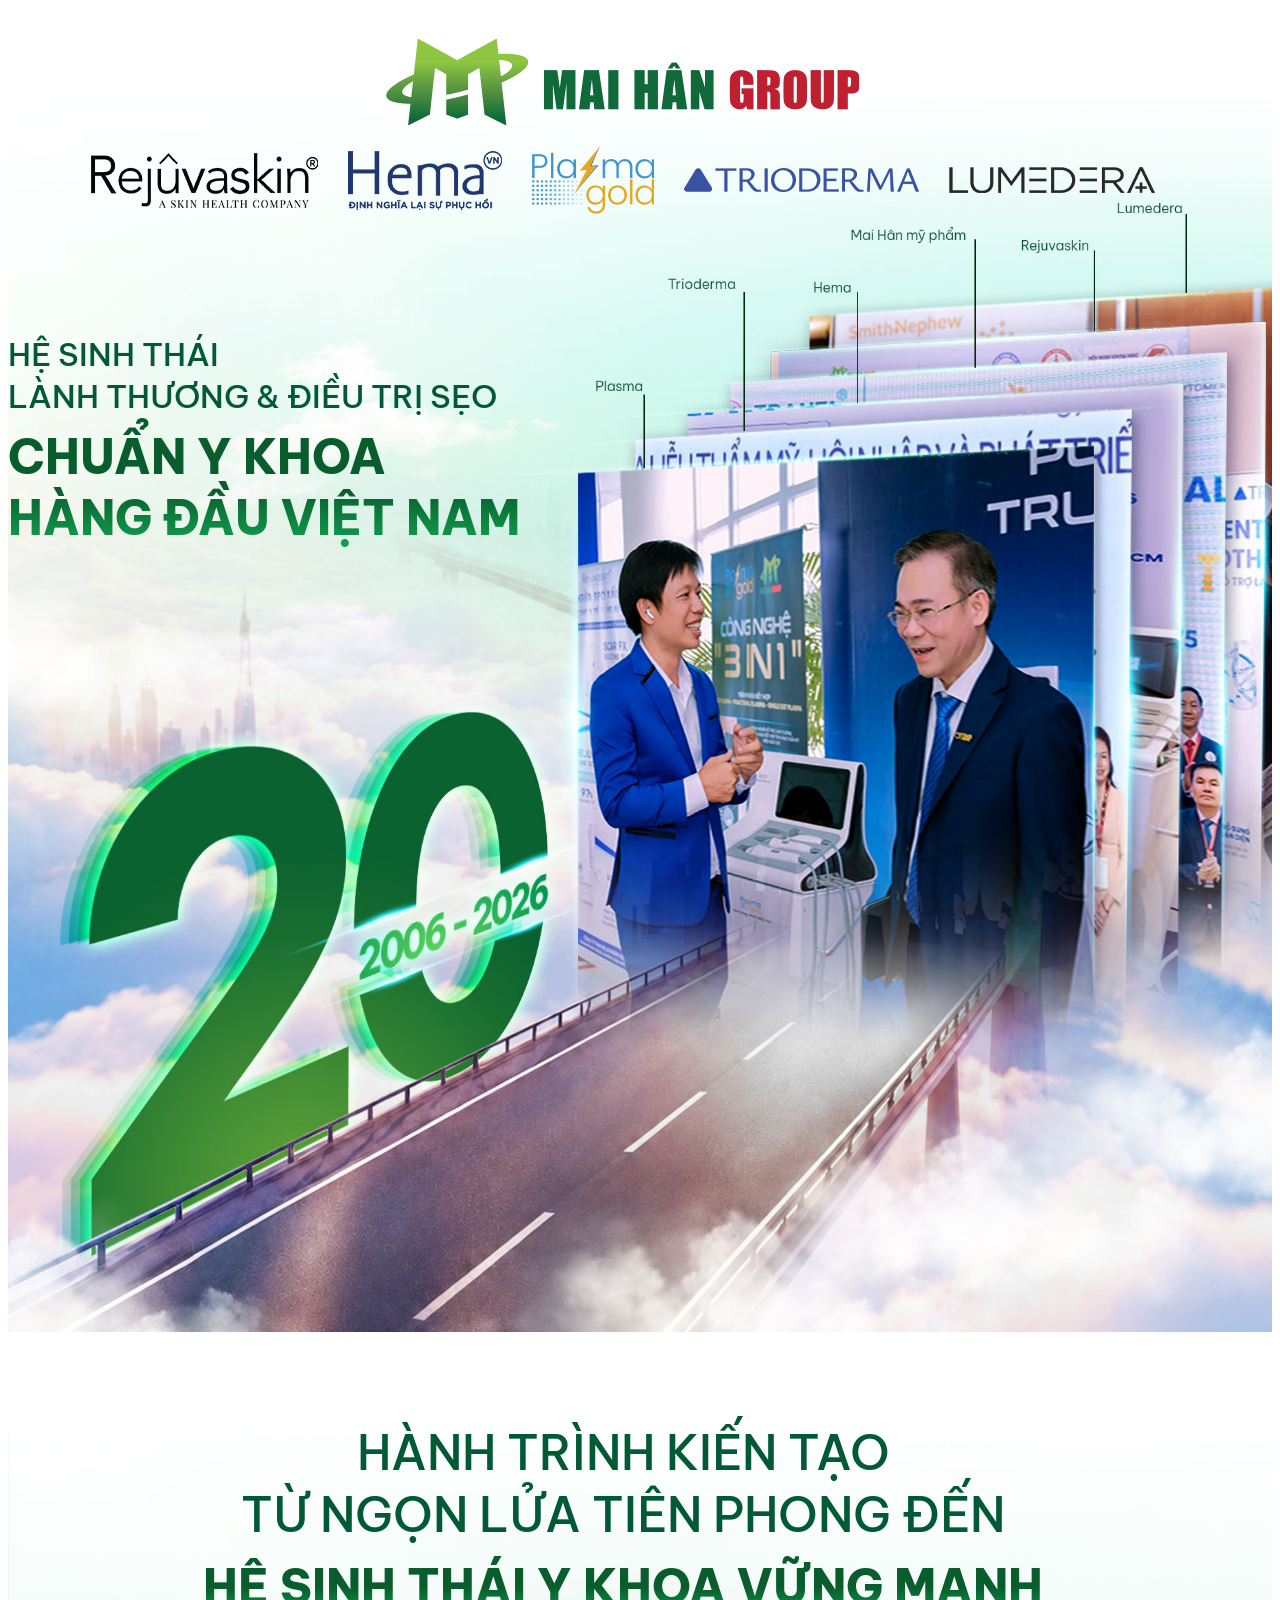
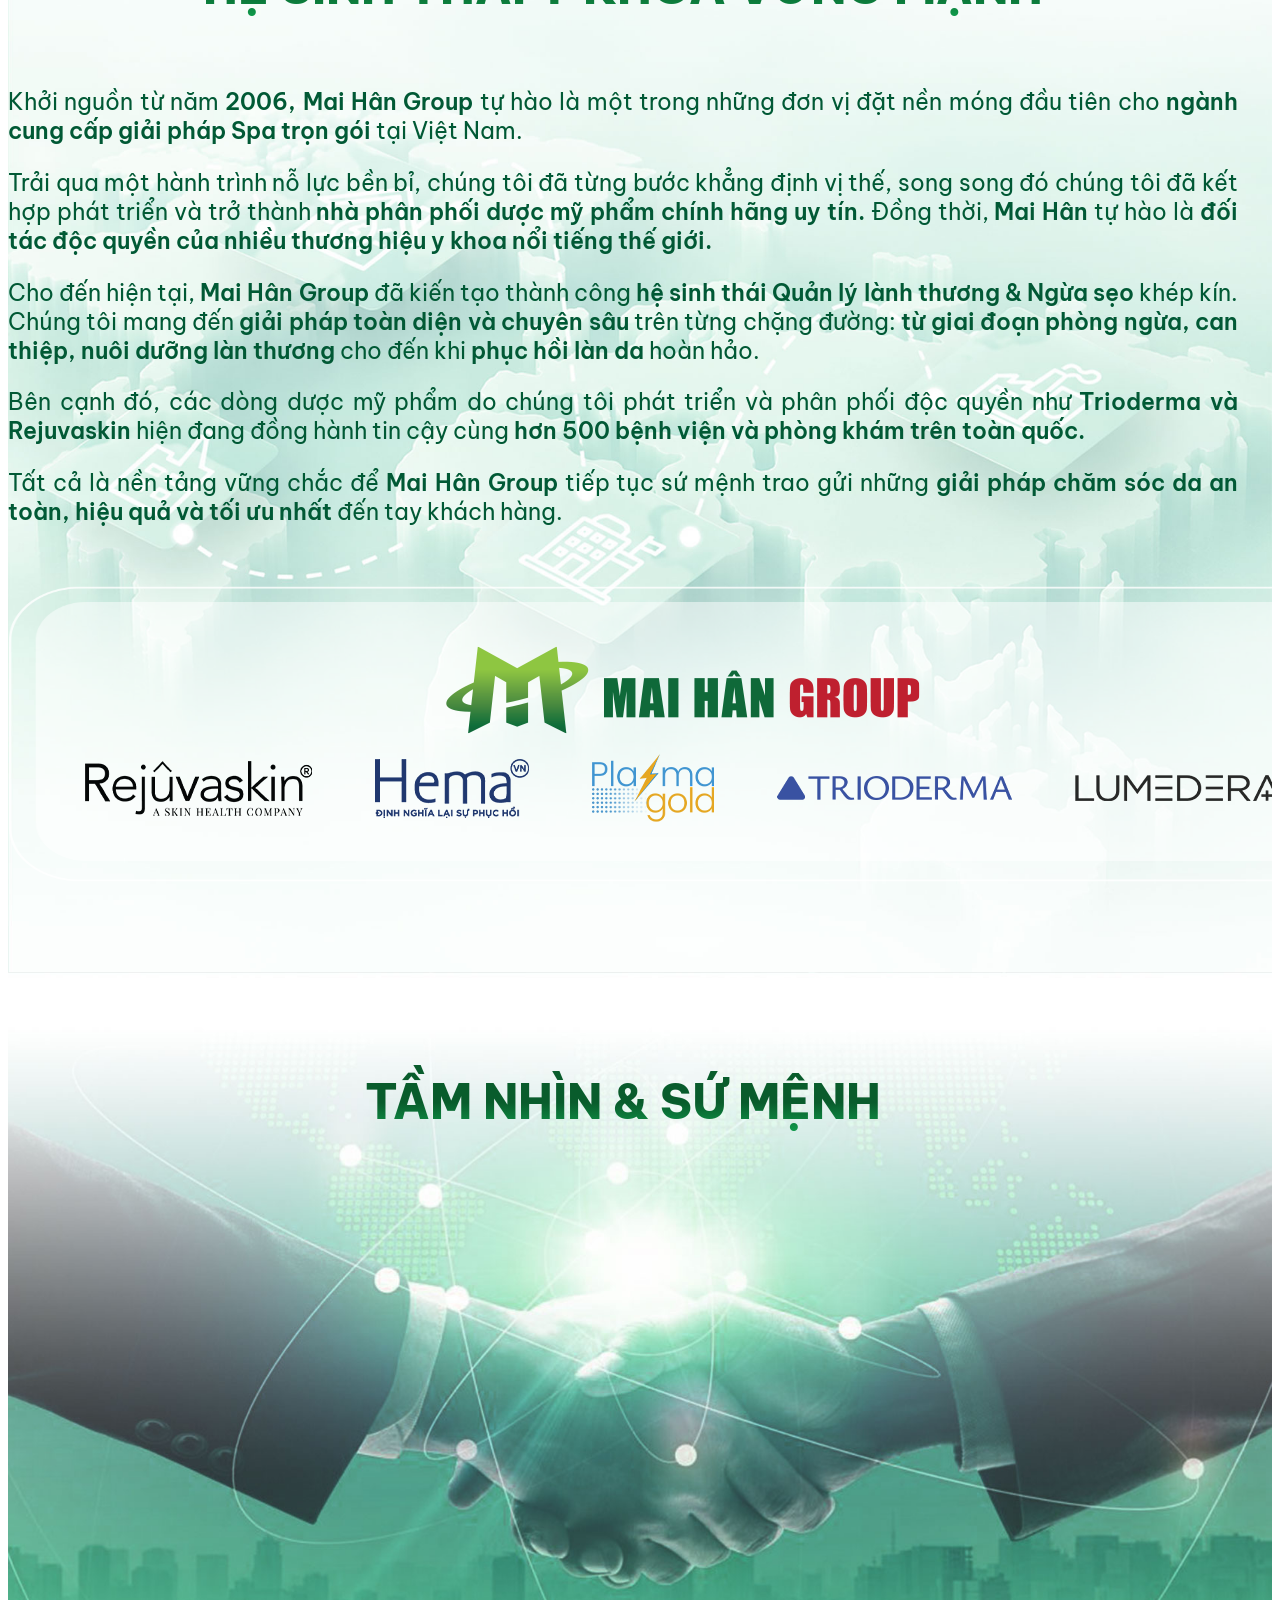
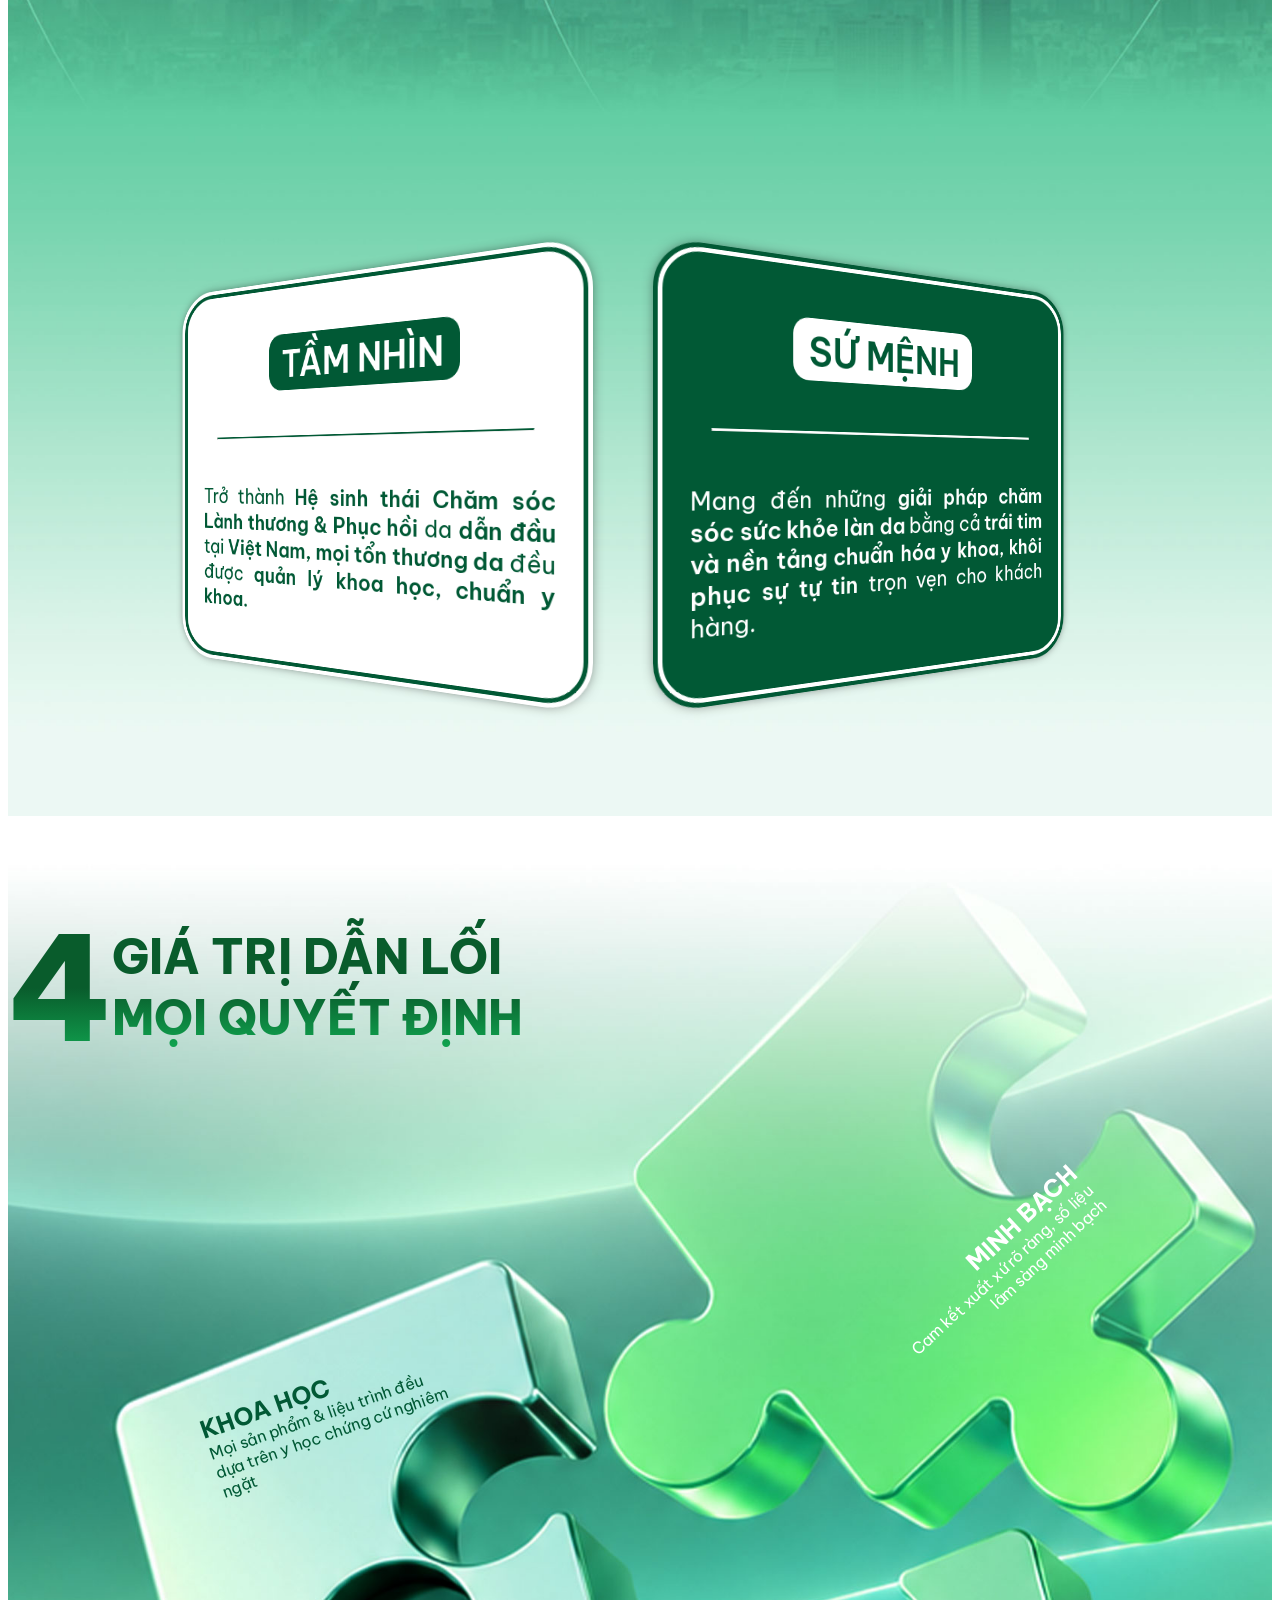
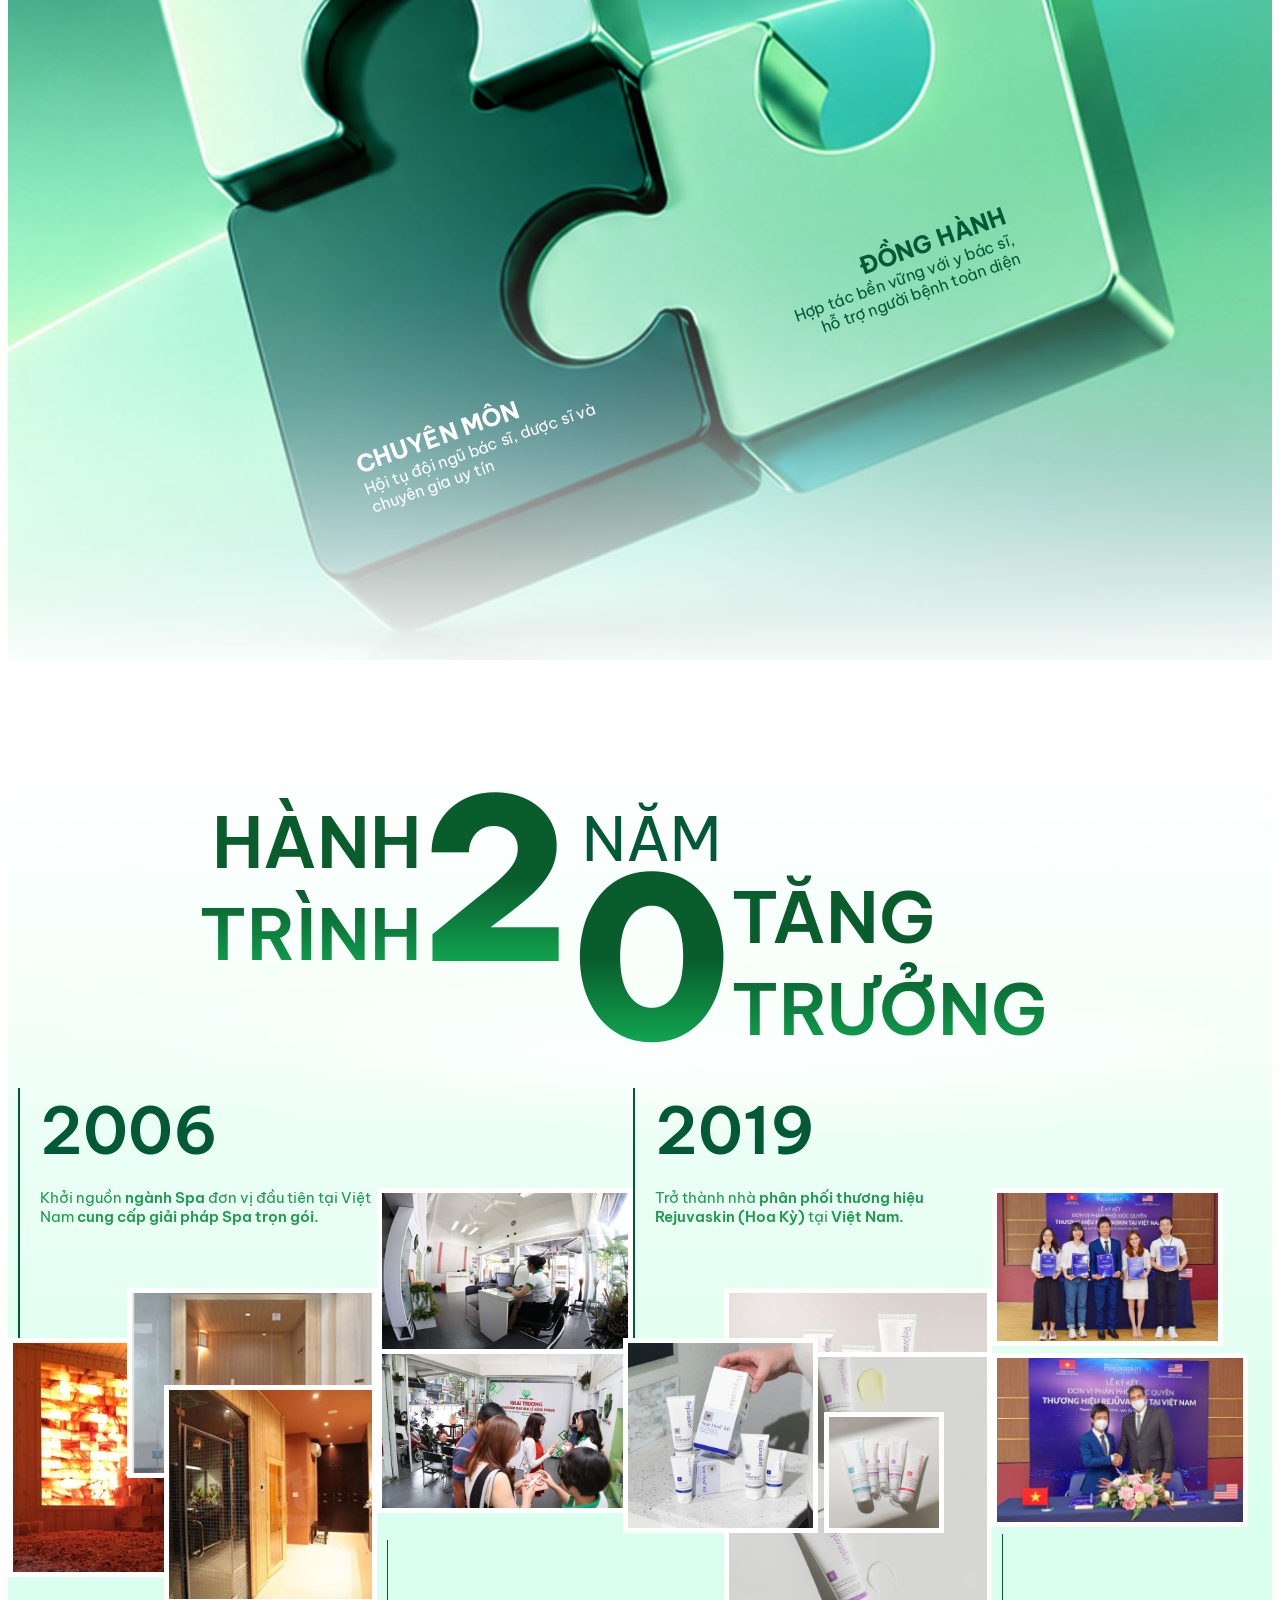
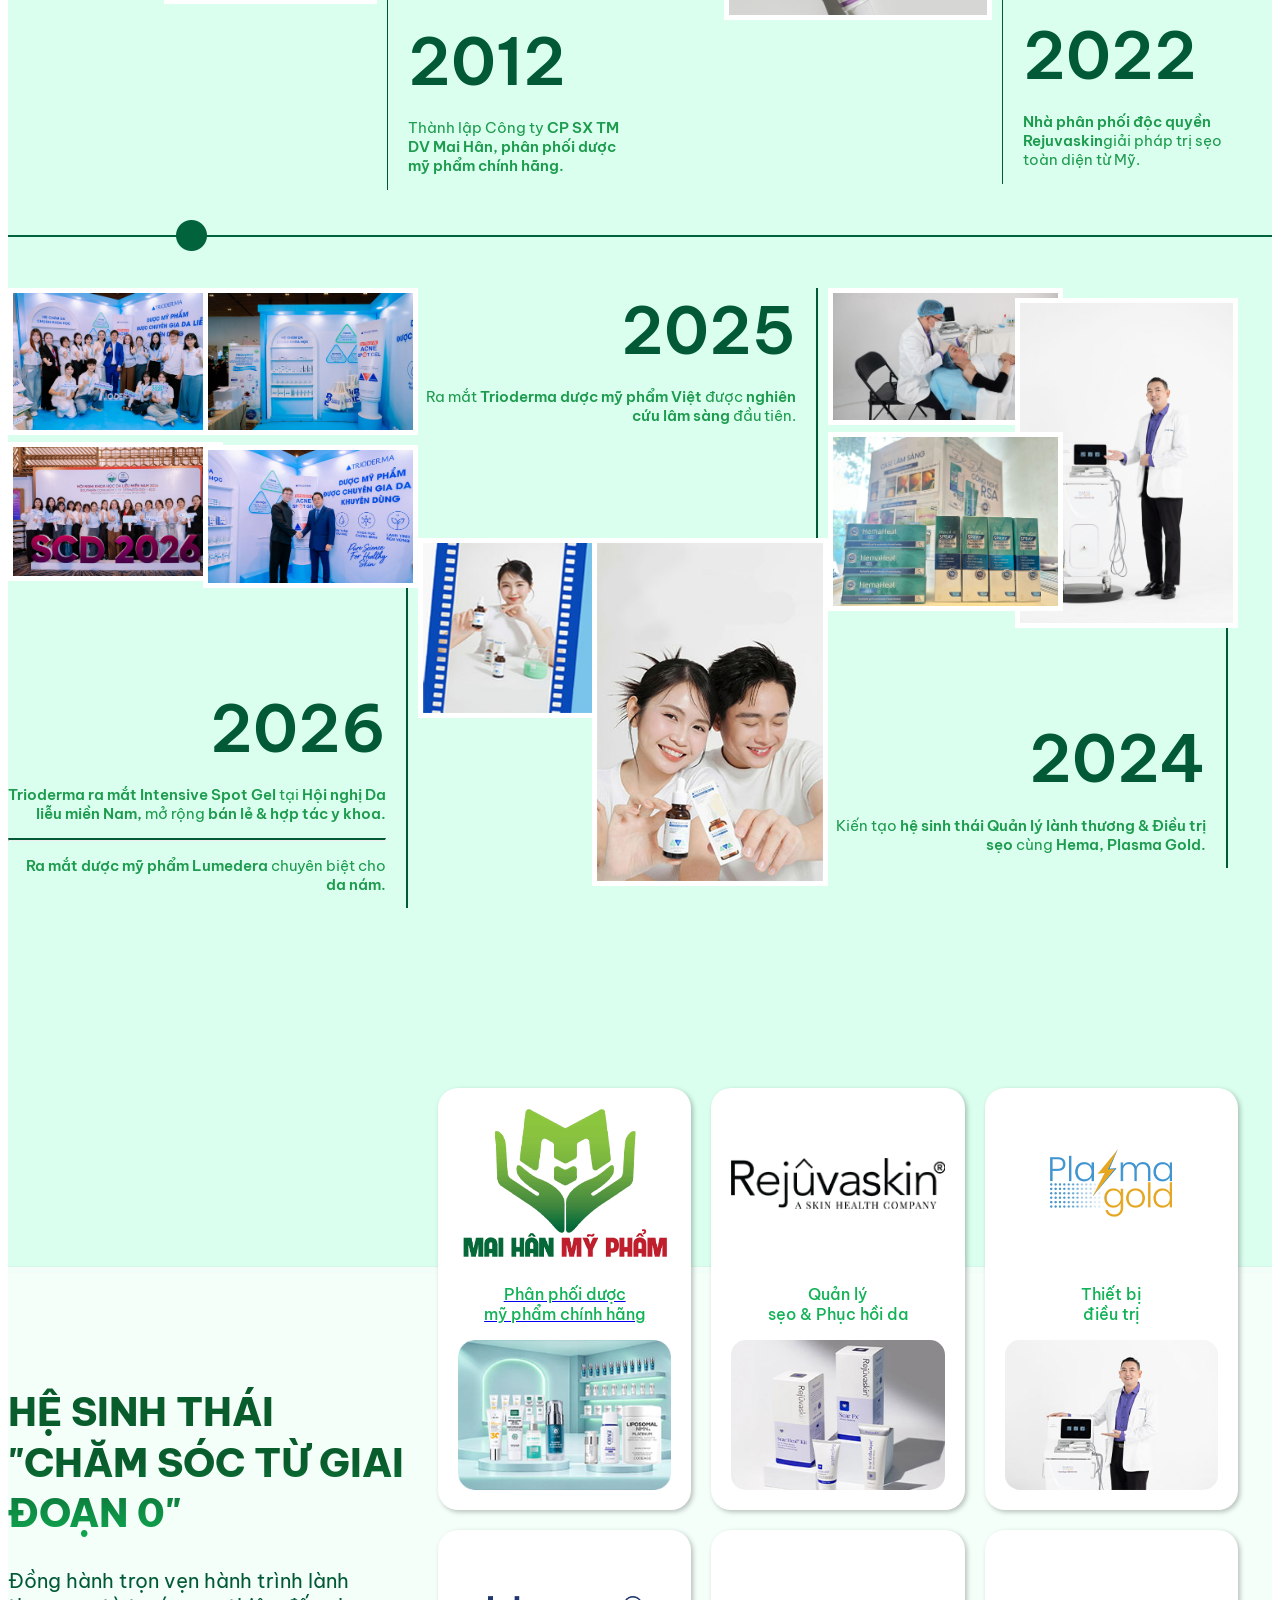
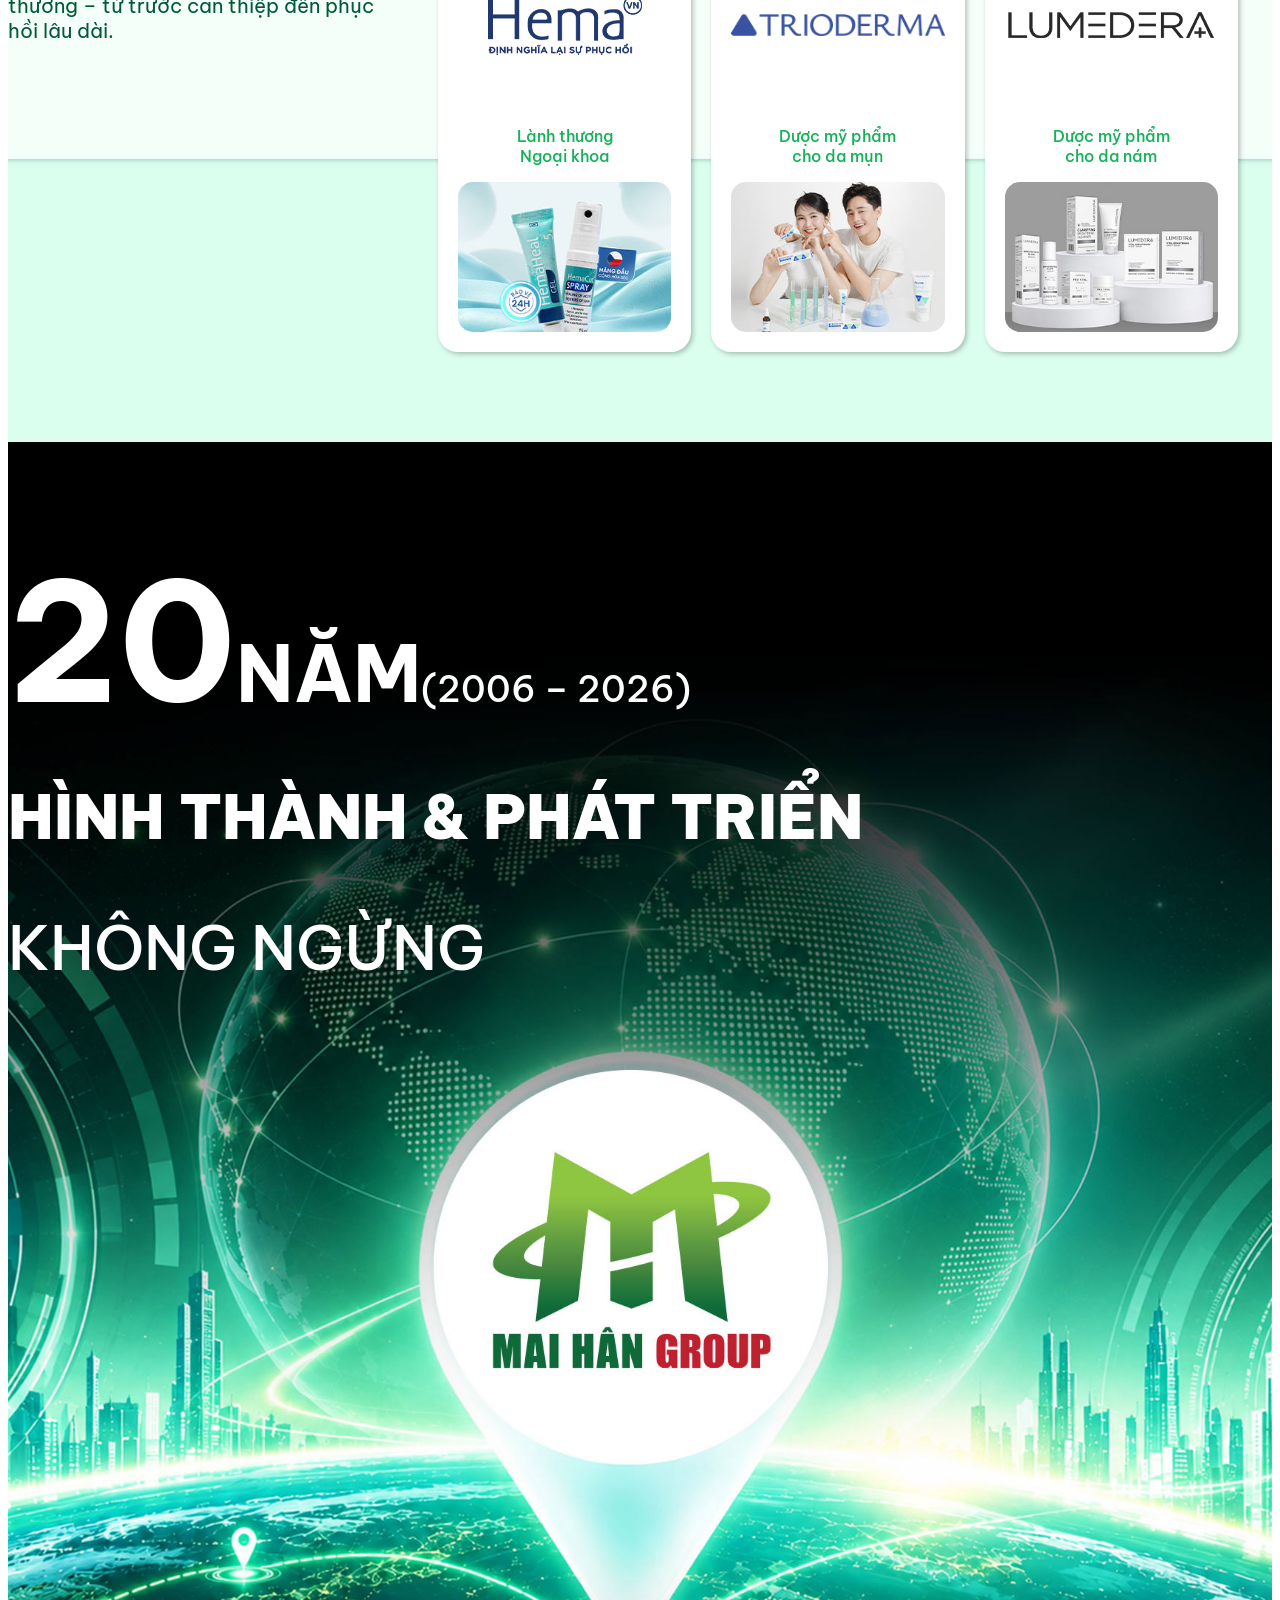
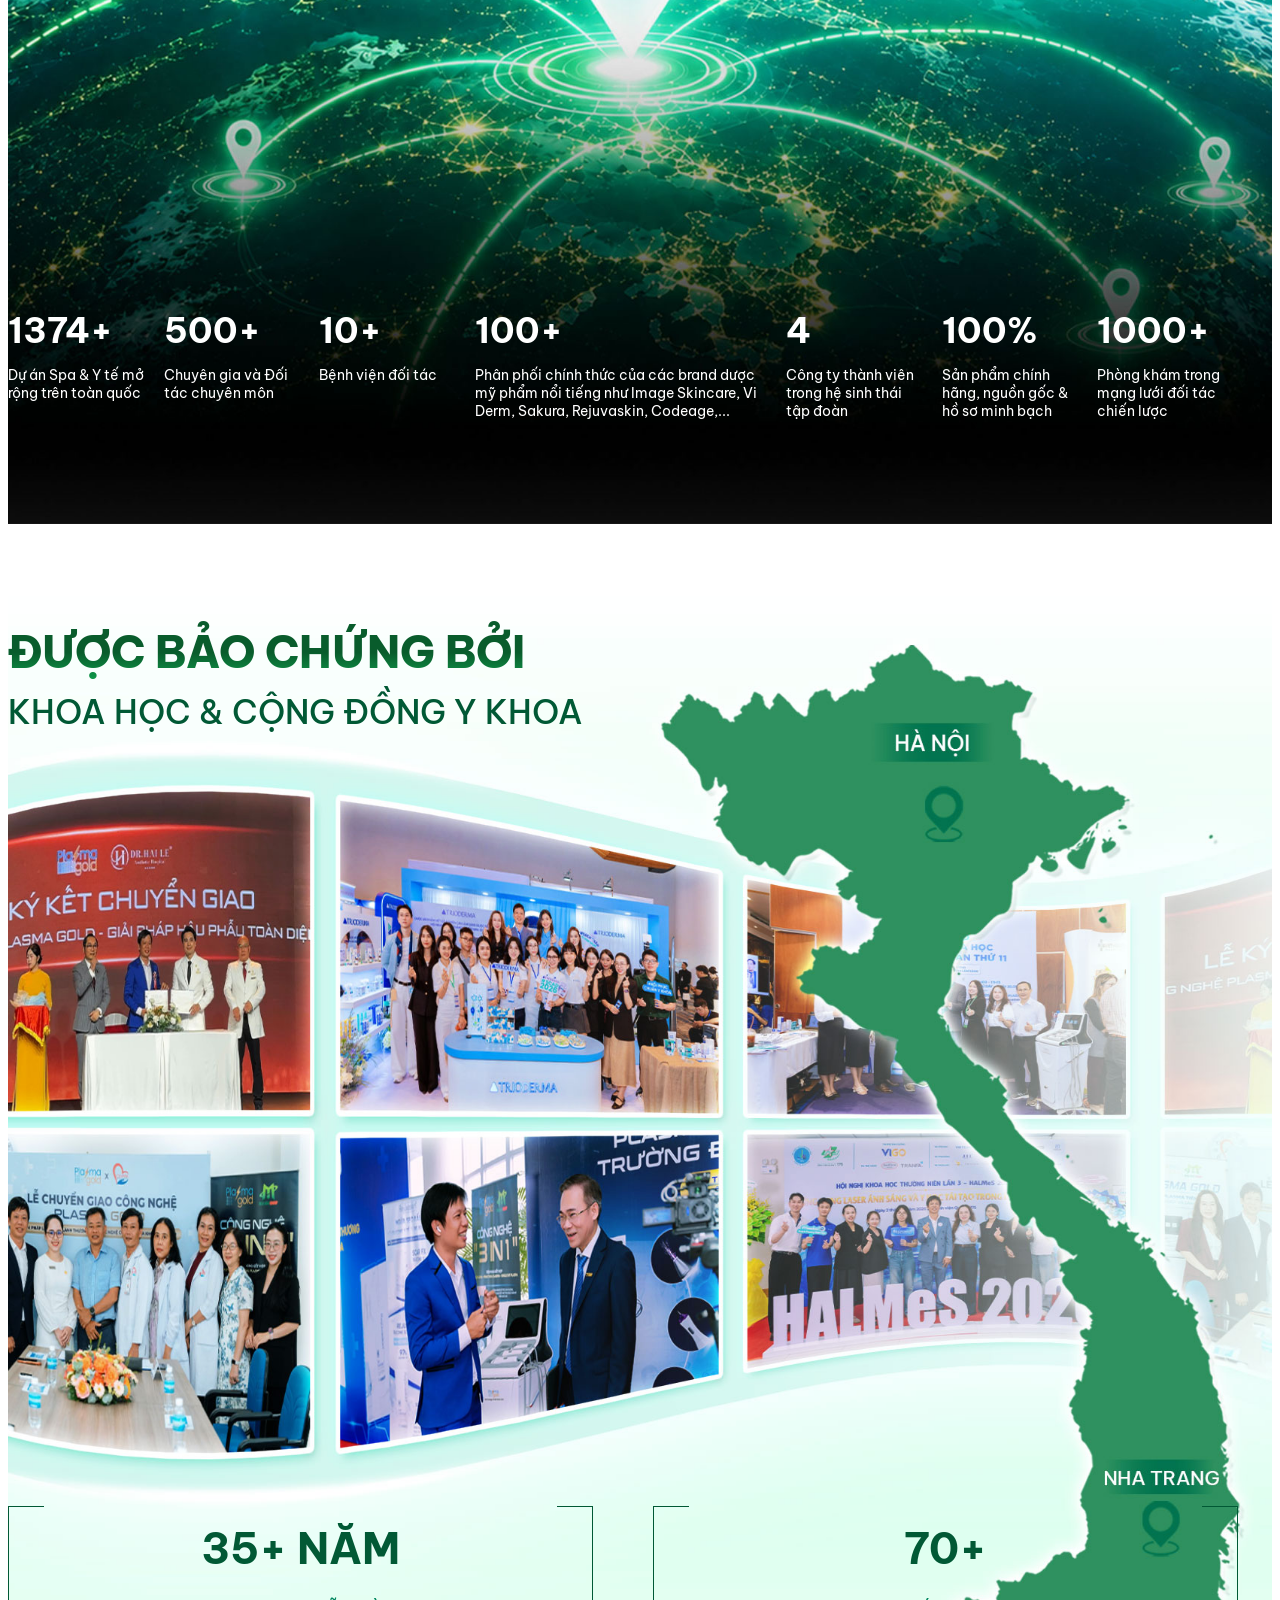
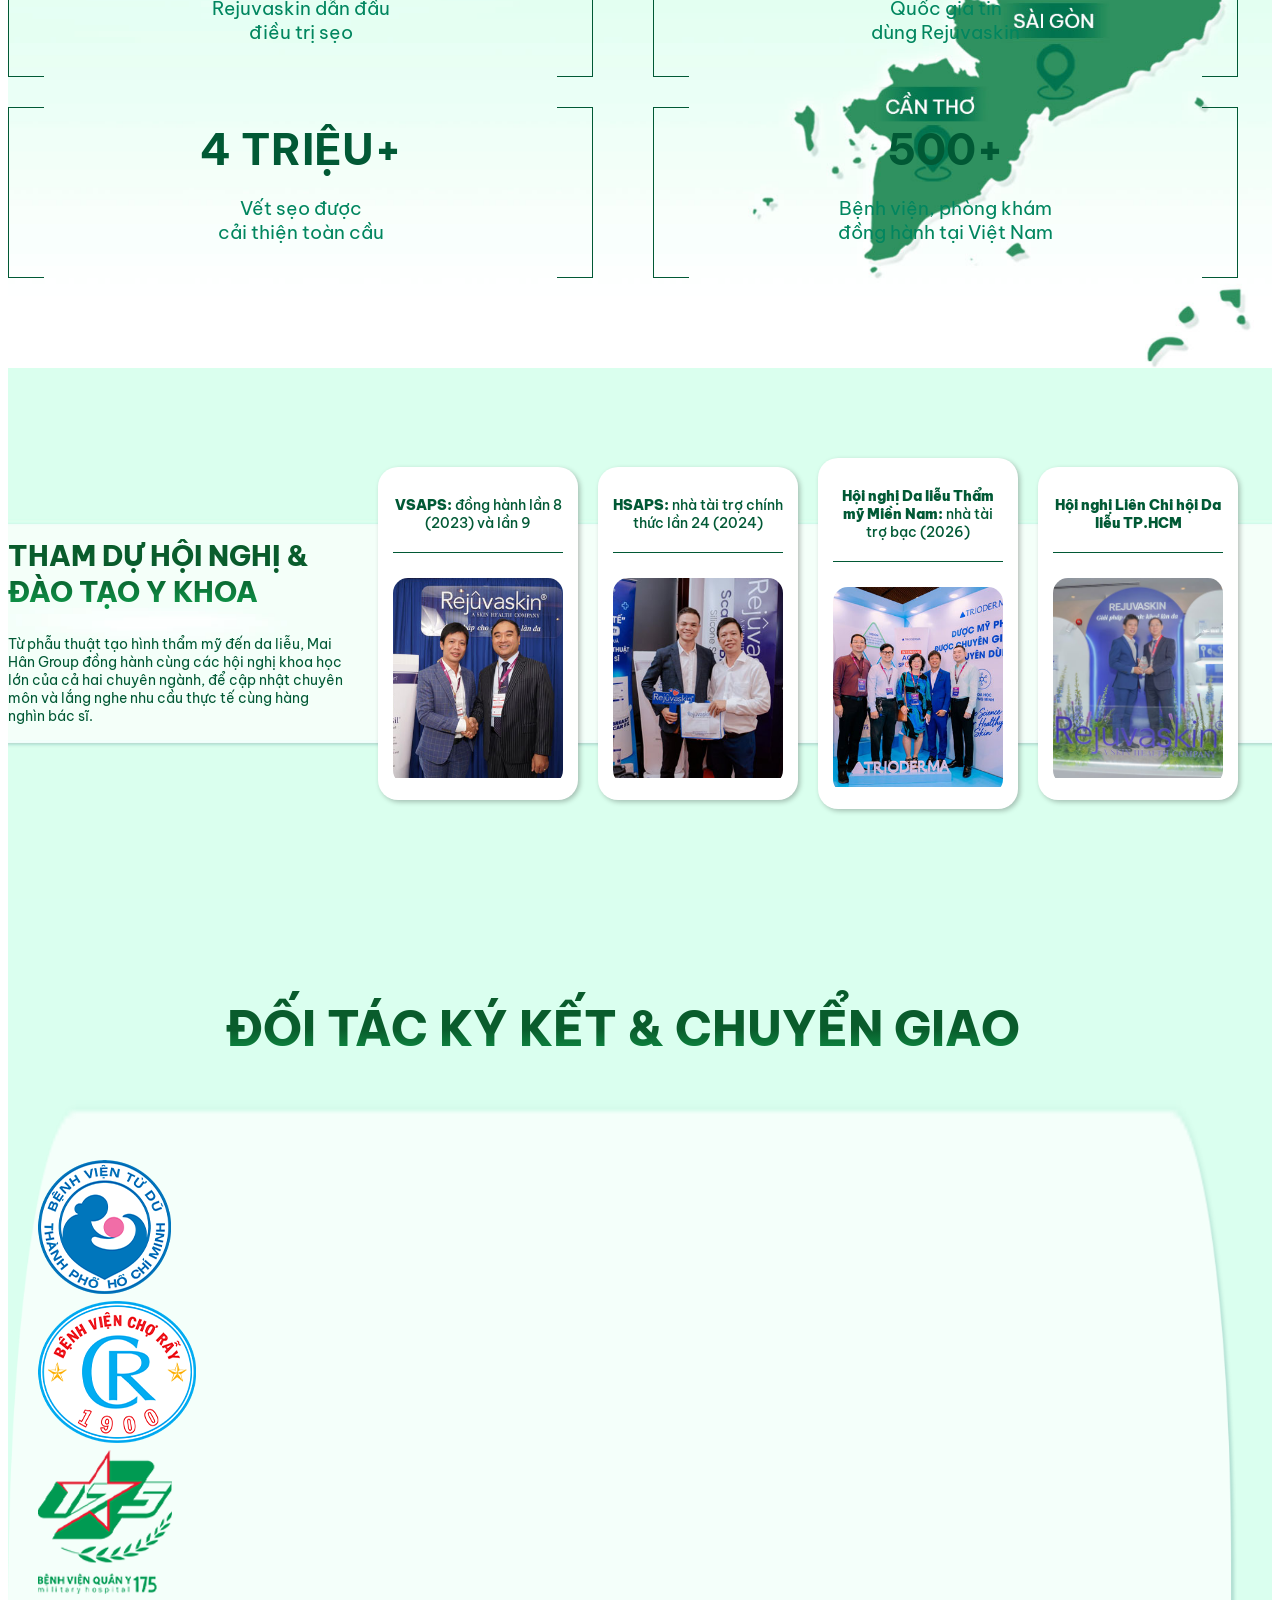
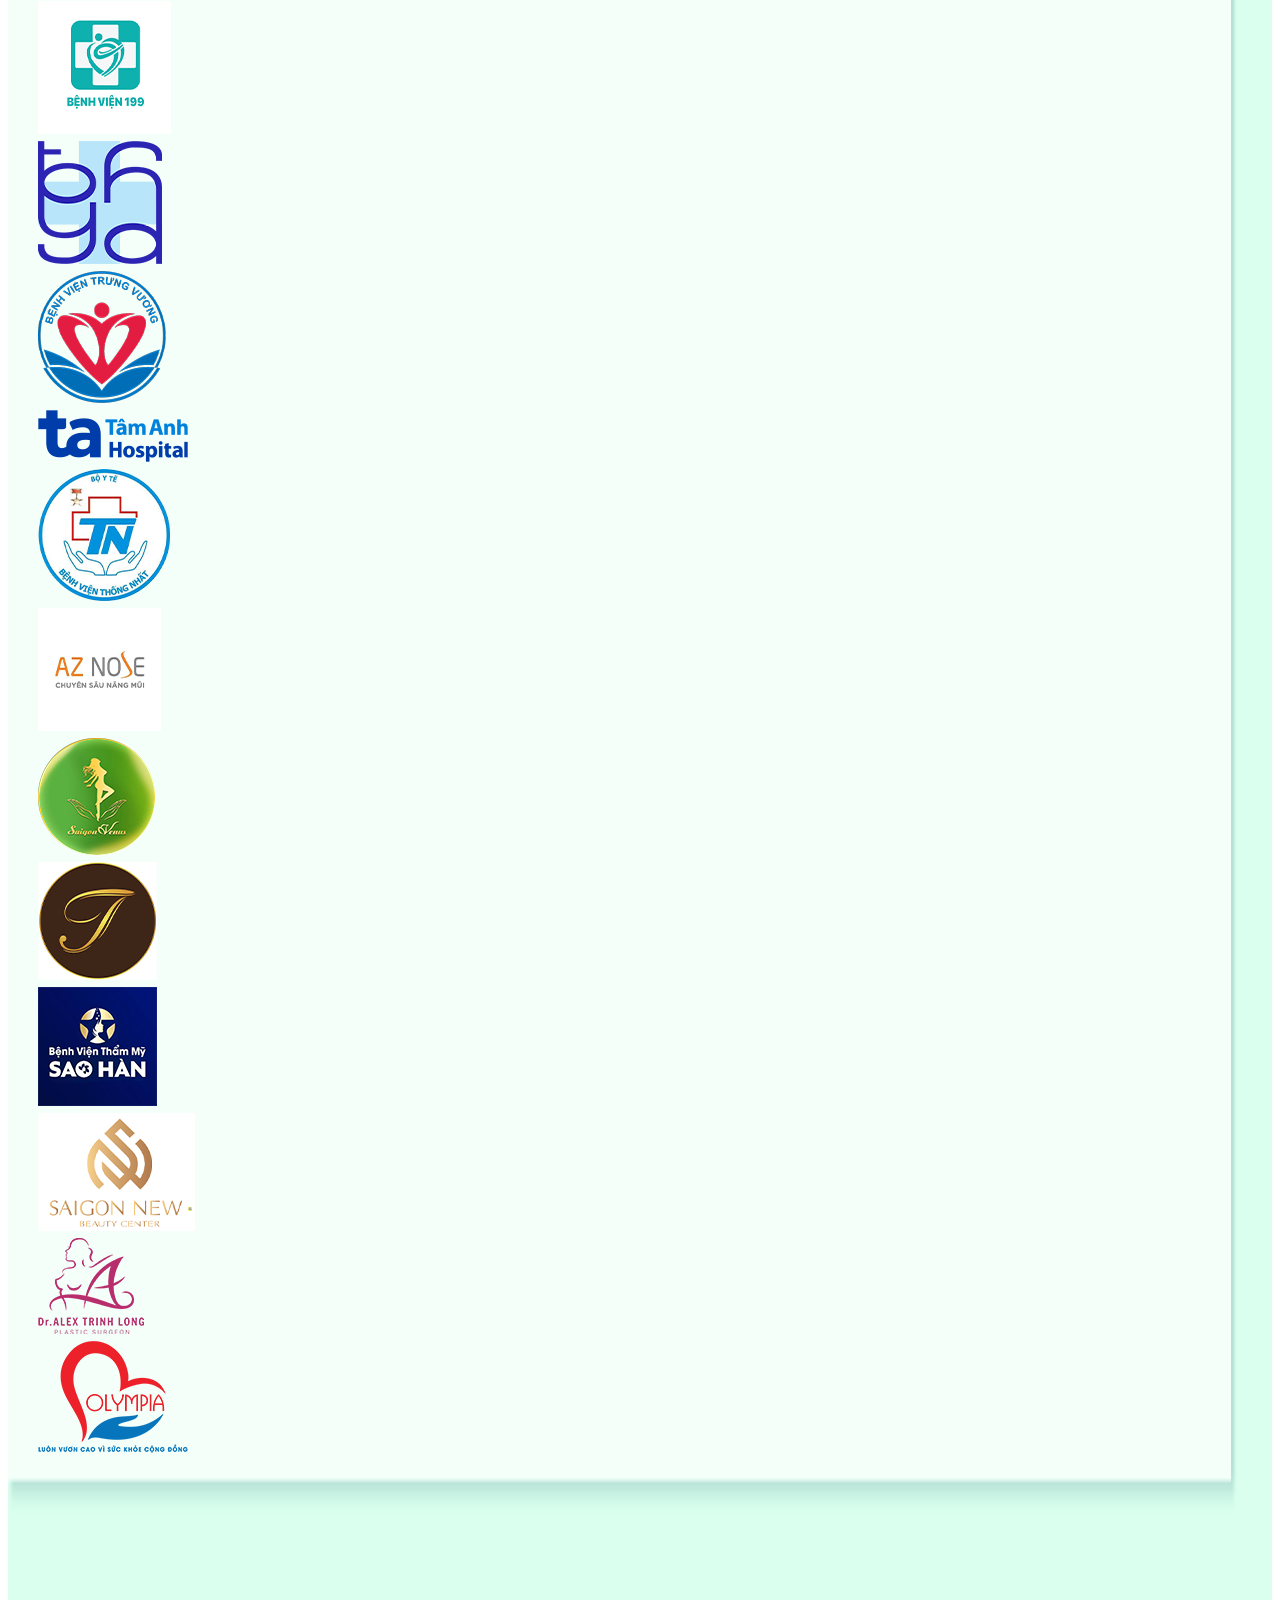
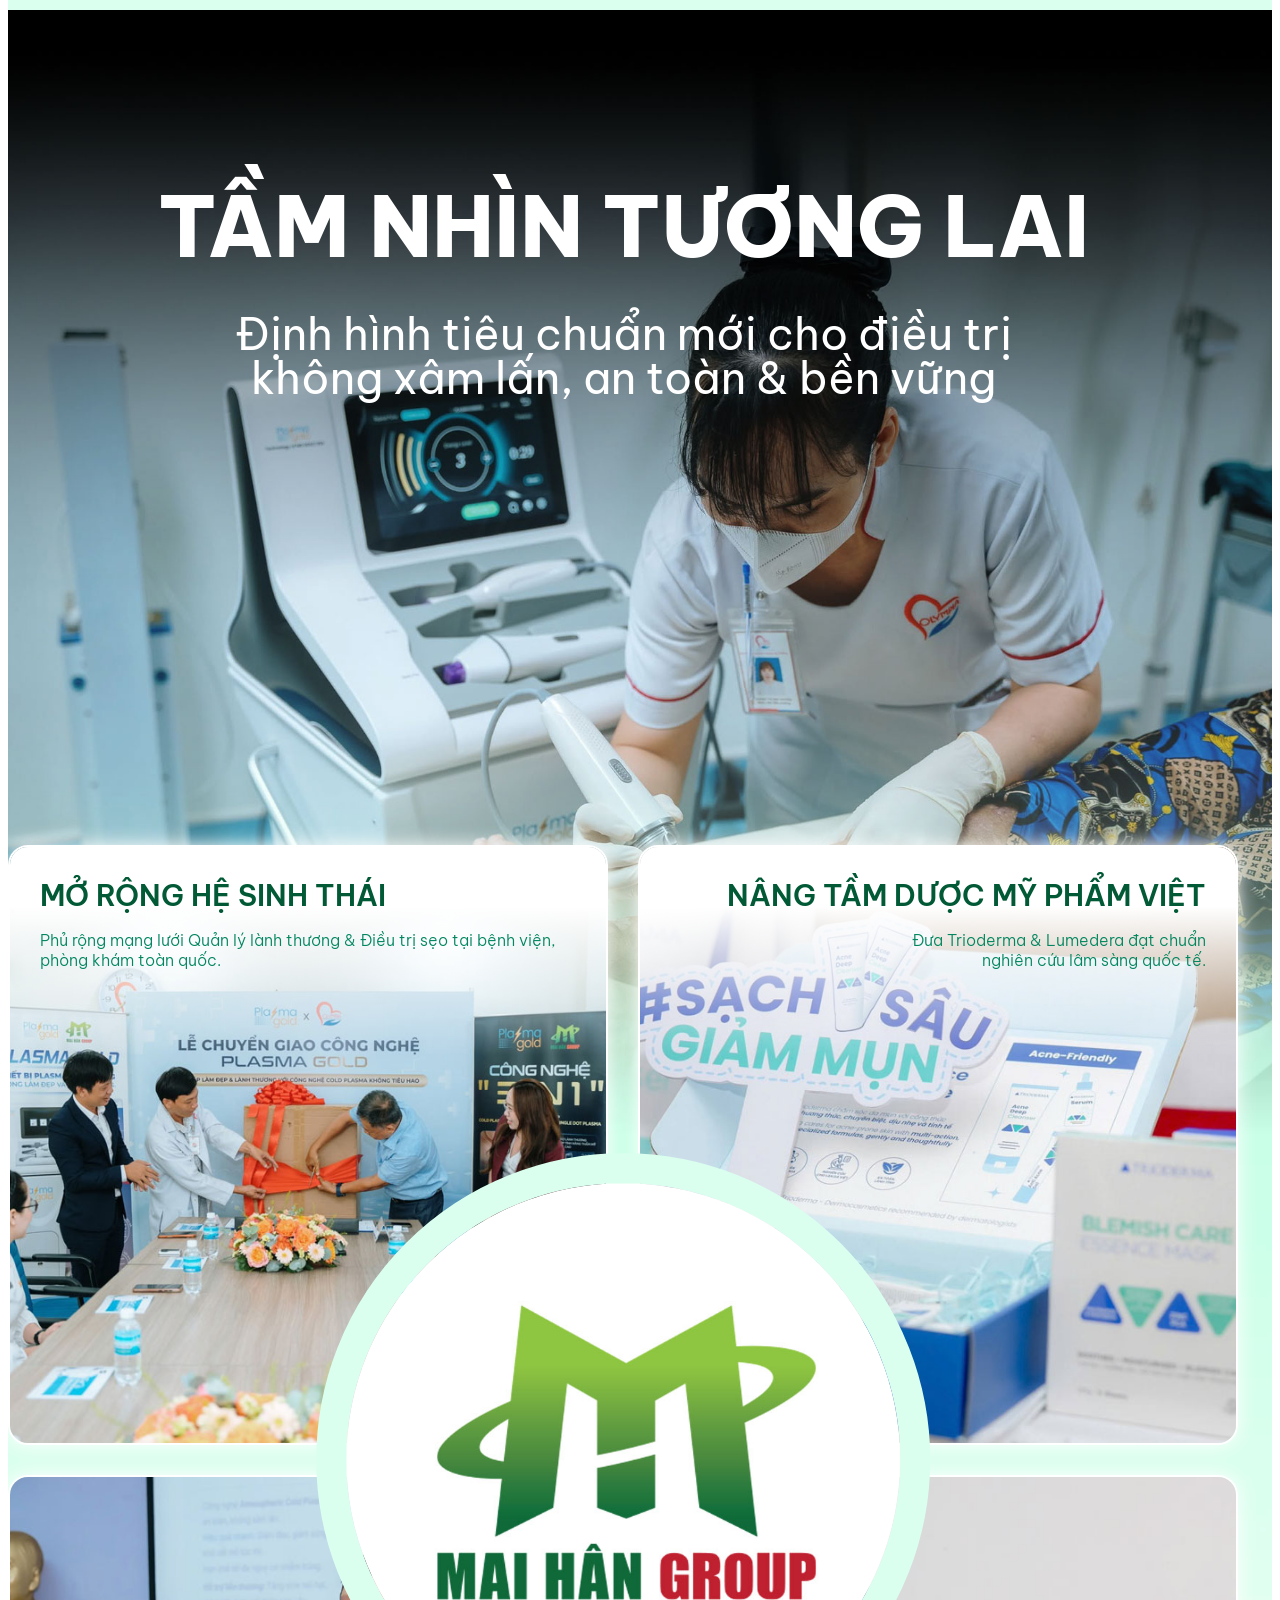
==== ldp_mhg.html @ b8a61f28 "first" ====
<!DOCTYPE html>
<html lang="en">

<head>
	<meta charset="UTF-8">
	<title>Page</title>
	<meta name="viewport" content="width=device-width, initial-scale=1">
	<script src="vendor/jquery-1.11.1.min.js"></script>
	<script src="vendor/bootstrap.min.js"></script>
	<script src="vendor/owl.carousel.min.js"></script>
	<script src="vendor/jquery.lazy.min.js"></script>
	<script src="vendor/jquery.lazy.plugins.min.js"></script>
	<script src="vendor/bootstrap-rating.min.js"></script>
	<script src="vendor/jquery.fancybox.min.js"></script>
	<script src="vendor/multi-countdown.js"></script>
	<script src="vendor/odometer.min.js"></script>
	<script src="vendor/wow.min.js"></script>
	<script src="js/index.js"></script>
	<link href="vendor/bootstrap.min.css" rel="stylesheet">
	<link href="vendor/owl.carousel.min.css" rel="stylesheet">
	<link href="vendor/bootstrap-rating.css" rel="stylesheet">
	<link href="vendor/odometer-theme-minimal.min.css" rel="stylesheet">
	<link href="vendor/animate.css" rel="stylesheet">
	<link rel="stylesheet" type="text/css" href="css/ldp.css">
	<link rel="stylesheet" type="text/css" href="css/ldp_mhg.css">
	<link rel="stylesheet" type="text/css" href="css/font-awesome/css/font-awesome.min.css">
</head>

<body>
	<div class="ldp_mhg">
		<div class="top_1 d_bg d_bg_fade">
			<div class="container">
				<div class="row">
					<div class="col-xs-12 col-sm-12 col-md-12 col-lg-12">
						<div class="d_1 block_logo">
							<img src="images/index_2.png" alt="img" title="img" class="img-responsive img_1">
							<img src="images/index_3.png" alt="img" title="img" class="img-responsive img_1">
							<img src="images/index_4.png" alt="img" title="img" class="img-responsive img_1">
							<img src="images/index_5.png" alt="img" title="img" class="img-responsive img_1">
							<img src="images/index_6.png" alt="img" title="img" class="img-responsive img_1">
							<img src="images/index_7.png" alt="img" title="img" class="img-responsive img_1">
						</div>
					</div>
					<div class="col-xs-12 col-sm-12 col-md-12 col-lg-6">
						<p class="t_1 h_2 wow fadeInUp" data-wow-duration="1s" data-wow-delay="0.3s"
							data-wow-offset="150" data-wow-iteration="1">HỆ SINH
							THÁI<br>
							LÀNH THƯƠNG & ĐIỀU TRỊ SẸO</p>
						<p class="t_2 h_1 wow fadeInUp">CHUẨN Y KHOA<br>
							HÀNG ĐẦU VIỆT NAM</p>
					</div>
				</div>
			</div>
		</div>
		<div class="top_2 d_bg">
			<div class="container">
				<div class="row">
					<div class="col-xs-12 col-sm-12 col-md-12 col-lg-12">
						<p class="t_1 h_2">HÀNH TRÌNH KIẾN TẠO<br>
							TỪ NGỌN LỬA TIÊN PHONG ĐẾN
						</p>
						<p class="t_2 h_1">HỆ SINH THÁI Y KHOA VỮNG MẠNH</p>
						<p class="t_3">Khởi nguồn từ năm <b>2006, Mai Hân Group</b> tự hào là một trong những đơn vị đặt
							nền móng đầu tiên cho <b>ngành cung cấp giải
								pháp Spa trọn gói</b> tại Việt Nam.</p>
						<p class="t_3">Trải qua một hành trình nỗ lực bền bỉ, chúng tôi đã từng bước khẳng định vị thế,
							song song đó chúng tôi đã kết hợp phát
							triển và trở thành <b>nhà phân phối dược mỹ phẩm chính hãng uy tín.</b> Đồng thời, <b>Mai
								Hân</b> tự hào là <b>đối tác độc quyền của
								nhiều thương hiệu y khoa nổi tiếng thế giới.</b></p>
						<p class="t_3">Cho đến hiện tại, <b>Mai Hân Group</b> đã kiến tạo thành công <b>hệ sinh thái
								Quản lý lành thương & Ngừa sẹo</b> khép kín. Chúng tôi
							mang đến <b>giải pháp toàn diện và chuyên sâu</b> trên từng chặng đường: <b>từ giai đoạn
								phòng ngừa, can thiệp, nuôi dưỡng làn
								thương</b> cho đến khi <b>phục hồi làn da</b> hoàn hảo.</p>
						<p class="t_3">Bên cạnh đó, các dòng dược mỹ phẩm do chúng tôi phát triển và phân phối độc quyền
							như <b>Trioderma và Rejuvaskin</b> hiện đang
							đồng hành tin cậy cùng <b>hơn 500 bệnh viện và phòng khám trên toàn quốc.</b></p>
						<p class="t_3">Tất cả là nền tảng vững chắc để <b>Mai Hân Group</b> tiếp tục sứ mệnh trao gửi
							những <b>giải pháp chăm sóc da an toàn, hiệu quả và
								tối ưu nhất</b> đến tay khách hàng.</p>
						<div class="d_1 block_logo">
							<img src="images/index_2.png" alt="img" title="img" class="img-responsive img_1">
							<img src="images/index_3.png" alt="img" title="img" class="img-responsive img_1">
							<img src="images/index_4.png" alt="img" title="img" class="img-responsive img_1">
							<img src="images/index_5.png" alt="img" title="img" class="img-responsive img_1">
							<img src="images/index_6.png" alt="img" title="img" class="img-responsive img_1">
							<img src="images/index_7.png" alt="img" title="img" class="img-responsive img_1">
						</div>
					</div>

				</div>
			</div>
		</div>
		<div class="top_3 d_bg d_bw">
			<div class="container">
				<div class="row">
					<div class="col-xs-12 col-sm-12 col-md-12 col-lg-12">
						<p class="t_1 h_1 t_br_m wow fadeInUp">TẦM NHÌN &<br> SỨ MỆNH</p>
						<div class="bl_1 d-flex  wow bounceInUp">
							<div class="d_1">
								<p class="t_2">TẦM NHÌN</p>
								<hr>
								<p class="t_3">Trở thành <b>Hệ sinh thái
										Chăm sóc Lành thương
										& Phục hồi</b> da <b>dẫn đầu</b>
									tại <b>Việt Nam, mọi tổn
										thương da</b> đều được
									<b>quản lý khoa học,
										chuẩn y khoa.</b>
								</p>
							</div>
							<div class="d_1 d_2">
								<p class="t_2">SỨ MỆNH</p>
								<hr>
								<p class="t_3">Mang đến những <b>giải
										pháp chăm sóc sức
										khỏe làn da</b> bằng cả
									<b>trái tim và nền tảng
										chuẩn hóa y khoa, khôi
										phục sự tự tin</b> trọn vẹn
									cho khách hàng.
								</p>
							</div>
						</div>
					</div>

				</div>
			</div>
		</div>
		<div class="top_4 d_bg d_bg_fade">
			<div class="container">
				<div class="row">
					<div class="col-xs-12 col-sm-12 col-md-12 col-lg-12">
						<div class="bl_1 d-flex wow fadeInUp">
							<p class="t_1 t_num">4</p>
							<p class="t_2 h_1 t_br">GIÁ TRỊ DẪN LỐI<br>
								MỌI QUYẾT ĐỊNH</p>
						</div>
					</div>
				</div>
			</div>
			<div class="bl_2">
				<div class="d_1">
					<p class="t_1">KHOA HỌC</p>
					<p class="t_2">Mọi sản phẩm & liệu trình
						đều dựa trên y học
						chứng cứ nghiêm ngặt</p>
				</div>
				<div class="d_1">
					<p class="t_1">MINH BẠCH</p>
					<p class="t_2">Cam kết xuất xứ rõ ràng,
						số liệu lâm sàng minh bạch</p>
				</div>
				<div class="d_1">
					<p class="t_1">CHUYÊN MÔN</p>
					<p class="t_2">Hội tụ đội ngũ bác sĩ,
						dược sĩ và chuyên gia uy tín</p>
				</div>
				<div class="d_1">
					<p class="t_1">ĐỒNG HÀNH</p>
					<p class="t_2">Hợp tác bền vững với y bác sĩ,
						hỗ trợ người bệnh toàn diện</p>
				</div>
			</div>
		</div>
		<div class="top_5 d_bg">
			<div class="container">
				<div class="row">
					<div class="col-xs-12 col-sm-12 col-md-12 col-lg-12">
						<div class="bl_1 d-flex wow fadeInUp">
							<p class="t_1 h_1">HÀNH<br>TRÌNH</p>
							<p class="t_2 t_num">2</p>
							<div class="d_1">
								<p class="t_3 h_2">NĂM</p>
								<p class="t_num">0</p>
							</div>

							<p class="t_4 h_1">TĂNG<br> TRƯỞNG</p>
						</div>
						<div class="bl_2">
							<div class="d_1">
								<div class="p_1">
									<div>
										<p class="t_1 t_count" data-count="2006">2006</p>
										<p class="t_2">Khởi nguồn <b>ngành Spa</b>
											đơn vị đầu tiên tại Việt Nam
											<b>cung cấp giải pháp Spa trọn gói.</b>
										</p>
									</div>
								</div>
								<div class="p_2">
									<img src="images/index_12.jpg" alt="img" title="img"
										class="img-responsive img_1 img_0">
									<img src="images/index_13.jpg" alt="img" title="img"
										class="img-responsive img_1 img_2">
									<img src="images/index_14.jpg" alt="img" title="img"
										class="img-responsive img_1 img_3">
								</div>
							</div>
							<div class="d_1 d_2">
								<div class="p_2">
									<img src="images/index_15.jpg" alt="img" title="img"
										class="img-responsive img_1 img_4">
									<img src="images/index_16.jpg" alt="img" title="img"
										class="img-responsive img_1 img_5">
								</div>
								<div class="p_1">
									<div>
										<p class="t_1 t_count" data-count="2012">2012</p>
										<p class="t_2">Thành lập Công ty
											<b>CP SX TM DV Mai Hân,
												phân phối dược
												mỹ phẩm chính hãng.</b></b>
										</p>
									</div>
								</div>
							</div>
							<div class="d_1">
								<div class="p_1">
									<div>
										<p class="t_1 t_count" data-count="2019">2019</p>
										<p class="t_2">Trở thành nhà <b>phân phối
												thương hiệu Rejuvaskin
												(Hoa Kỳ)</b> tại <b>Việt Nam.</b></b>
										</p>
									</div>
								</div>
								<div class="p_2">
									<img src="images/index_19.jpg" alt="img" title="img"
										class="img-responsive img_1 img_6">
									<img src="images/index_21.jpg" alt="img" title="img"
										class="img-responsive img_1 img_7">
									<img src="images/index_20.jpg" alt="img" title="img"
										class="img-responsive img_1 img_8">
									<img src="images/index_22.jpg" alt="img" title="img"
										class="img-responsive img_1 img_9">
								</div>
							</div>
							<div class="d_1 d_2">
								<div class="p_2">
									<img src="images/index_23.jpg" alt="img" title="img"
										class="img-responsive img_1 img_10">
									<img src="images/index_24.jpg" alt="img" title="img"
										class="img-responsive img_1 img_11">
								</div>
								<div class="p_1">
									<div>
										<p class="t_1 t_count" data-count="2022">2022</p>
										<p class="t_2"><b>Nhà phân phối độc quyền Rejuvaskin</b>giải pháp trị sẹo toàn
											diện từ Mỹ.</b></p>
									</div>
								</div>
							</div>
						</div>
						<img src="images/index_24.png" alt="img" title="img" class="img-responsive img_12">
						<div class="bl_2 bl_3">
							<div class="d_1 d_2">
								<div class="p_2">
									<img src="images/index_25.jpg" alt="img" title="img"
										class="img-responsive img_1 img_13">
									<img src="images/index_26.jpg" alt="img" title="img"
										class="img-responsive img_1 img_14">
									<img src="images/index_27.jpg" alt="img" title="img"
										class="img-responsive img_1 img_15">
									<img src="images/index_28.jpg" alt="img" title="img"
										class="img-responsive img_1 img_16">
								</div>
								<div class="p_1 p_3">
									<div>
										<p class="t_1 t_count" data-count="2026">2026</p>
										<p class="t_2"><b>Trioderma ra mắt Intensive Spot Gel</b>
											tại <b>Hội nghị Da liễu miền Nam,</b>
											mở rộng <b>bán lẻ & hợp tác y khoa.</b></p>
										<hr>
										<p class="t_2"><b>Ra mắt dược mỹ phẩm Lumedera</b>
											chuyên biệt cho <b>da nám.</b>
										</p>
									</div>
								</div>
							</div>
							<div class="d_1">
								<div class="p_1">
									<div>
										<p class="t_1 t_count" data-count="2025">2025</p>
										<p class="t_2">Ra mắt <b>Trioderma
												dược mỹ phẩm Việt</b> được
											<b>nghiên cứu lâm sàng</b> đầu tiên.</b>
										</p>
									</div>
								</div>
								<div class="p_2">
									<img src="images/index_29.jpg" alt="img" title="img"
										class="img-responsive img_1 img_17">
									<img src="images/index_30.jpg" alt="img" title="img"
										class="img-responsive img_1 img_18">
									<img src="images/index_31.jpg" alt="img" title="img"
										class="img-responsive img_1 img_19">
								</div>
							</div>
							<div class="d_1 d_2">
								<div class="p_2">
									<img src="images/index_32.jpg" alt="img" title="img"
										class="img-responsive img_1 img_20">
									<img src="images/index_34.jpg" alt="img" title="img"
										class="img-responsive img_1 img_21">
									<img src="images/index_33.jpg" alt="img" title="img"
										class="img-responsive img_1 img_22">
								</div>
								<div class="p_1">
									<div>
										<p class="t_1 t_count" data-count="2024">2024</p>
										<p class="t_2">Kiến tạo <b>hệ sinh thái Quản lý
												lành thương & Điều trị sẹo</b>
											cùng <b>Hema, Plasma Gold.</b></p>
									</div>
								</div>
							</div>
						</div>
					</div>

				</div>
			</div>
		</div>
		<div class="top_6 d_bg">
			<div class="container">
				<div class="row">
					<div class="col-xs-12 col-sm-12 col-md-12 col-lg-12 s_1 d-flex">
						<div class="bl_1">
							<p class="t_1 h_1">HỆ SINH THÁI "CHĂM SÓC TỪ GIAI ĐOẠN 0"</p>
							<p class="t_2">Đồng hành trọn vẹn hành trình lành thương – từ trước can thiệp đến phục hồi
								lâu
								dài.</p>
						</div>
						<div class="bl_2 d-grid">
							<a href="#">
								<div class="d_1">
									<img src="images/index_35.png" alt="img" title="img" class="img-responsive img_1">
									<p class="t_1">Phân phối dược<br>
										mỹ phẩm chính hãng</p>
									<img src="images/index_36.jpg" alt="img" title="img" class="img-responsive img_2">
								</div>
							</a>
							<div class="d_1">
								<img src="images/index_3.png" alt="img" title="img" class="img-responsive img_1">
								<p class="t_1">Quản lý<br>
									sẹo & Phục hồi da</p>
								<img src="images/index_37.jpg" alt="img" title="img" class="img-responsive img_2">
							</div>
							<div class="d_1">
								<img src="images/index_5.png" alt="img" title="img" class="img-responsive img_1">
								<p class="t_1">Thiết bị<br>
									điều trị</p>
								<img src="images/index_38.jpg" alt="img" title="img" class="img-responsive img_2">
							</div>
							<div class="d_1">
								<img src="images/index_4.png" alt="img" title="img" class="img-responsive img_1">
								<p class="t_1">Lành thương<br>
									Ngoại khoa</p>
								<img src="images/index_39.jpg" alt="img" title="img" class="img-responsive img_2">
							</div>
							<div class="d_1">
								<img src="images/index_6.png" alt="img" title="img" class="img-responsive img_1">
								<p class="t_1">Dược mỹ phẩm<br>
									cho da mụn</p>
								<img src="images/index_40.jpg" alt="img" title="img" class="img-responsive img_2">
							</div>
							<div class="d_1">
								<img src="images/index_7.png" alt="img" title="img" class="img-responsive img_1">
								<p class="t_1">Dược mỹ phẩm<br>
									cho da nám</p>
								<img src="images/index_41.jpg" alt="img" title="img" class="img-responsive img_2">
							</div>
						</div>
					</div>
				</div>
			</div>
		</div>
		<div class="top_7 d_bg d_bw">
			<div class="container">
				<div class="row">
					<div class="col-xs-12 col-sm-12 col-md-12 col-lg-12">
						<div class="bl_1 wow flipInY">
							<p><span class="t_1">20</span><span class="t_2">NĂM</span><span class="t_3">(2006 –
									2026)</span>
							</p>
							<p class="t_4">HÌNH THÀNH & PHÁT TRIỂN</p>
							<p class="t_5">KHÔNG NGỪNG</p>
						</div>

						<div class="bl_2">
							<div class="d_1">
								<p class="t_1"><span class="t_count" data-count="1374">1374</span>+</p>
								<p class="t_2">Dự án Spa & Y tế
									mở rộng trên toàn quốc</p>
							</div>
							<div class="d_1">
								<p class="t_1"><span class="t_count" data-count="500">500</span>+</p>
								<p class="t_2">Chuyên gia và
									Đối tác chuyên môn</p>
							</div>
							<div class="d_1">
								<p class="t_1"><span class="t_count" data-count="10">10</span>+</p>
								<p class="t_2">Bệnh viện
									đối tác</p>
							</div>
							<div class="d_1">
								<p class="t_1"><span class="t_count" data-count="100">100</span>+</p>
								<p class="t_2">Phân phối chính thức của các brand dược mỹ phẩm nổi tiếng như Image
									Skincare,
									Vi Derm, Sakura,
									Rejuvaskin, Codeage,...</p>
							</div>
							<div class="d_1">
								<p class="t_1"><span class="t_count" data-count="4">4</span></p>
								<p class="t_2">Công ty
									thành viên
									trong hệ sinh
									thái tập đoàn</p>
							</div>
							<div class="d_1">
								<p class="t_1"><span class="t_count" data-count="100">100</span>%</p>
								<p class="t_2">Sản phẩm
									chính hãng,
									nguồn gốc & hồ
									sơ minh bạch</p>
							</div>
							<div class="d_1">
								<p class="t_1"><span class="t_count" data-count="1000">1000</span>+</p>
								<p class="t_2">Phòng khám trong
									mạng lưới đối
									tác chiến lược</p>
							</div>
						</div>
					</div>
				</div>
			</div>
		</div>
		<div class="top_8 d_bg d_bw">
			<div class="container">
				<div class="row">
					<div class="col-xs-12 col-sm-7 col-md-7 col-lg-7">
						<div class="bl_1 wow fadeInUp">
							<p class="t_1 h_1">Được bảo chứng bởi</p>
							<p class="t_2 h_2">khoa học & cộng đồng y khoa</p>
						</div>
						<div class="bl_2">
							<div class="d_1">
								<p class="t_1 h_2"><span class="t_count" data-count="35">35</span>+ năm</p>
								<p class="t_2">Rejuvaskin dẫn đầu<br>
									điều trị sẹo</p>
							</div>
							<div class="d_1">
								<p class="t_1 h_2"><span class="t_count" data-count="70">70</span>+</p>
								<p class="t_2">Quốc gia tin<br>
									dùng Rejuvaskin</p>
							</div>
							<div class="d_1">
								<p class="t_1 h_2"><span class="t_count" data-count="4">4</span> triệu+</p>
								<p class="t_2">Vết sẹo được<br>
									cải thiện toàn cầu</p>
							</div>
							<div class="d_1">
								<p class="t_1 h_2"><span class="t_count" data-count="500">500</span>+</p>
								<p class="t_2">Bệnh viện, phòng khám<br>
									đồng hành tại Việt Nam</p>
							</div>
						</div>
					</div>
				</div>
			</div>
		</div>
		<div class="top_9 top_6 d_bg">
			<div class="container">
				<div class="row">
					<div class="col-xs-12 col-sm-12 col-md-12 col-lg-12 s_1 d-flex">
						<div class="bl_1">
							<p class="t_1 h_1">Tham dự Hội nghị & đào tạo y khoa</p>
							<p class="t_2">Từ phẫu thuật tạo hình thẩm mỹ đến da liễu, Mai Hân Group đồng hành cùng các
								hội nghị khoa học lớn của cả hai chuyên
								ngành, để cập nhật chuyên môn và lắng nghe nhu cầu thực tế cùng hàng nghìn bác sĩ.</p>
						</div>
						<div class="bl_2 d-grid">
							<div class="d_1">
								<p class="t_1"><b>VSAPS:</b> đồng hành lần 8
									(2023) và lần 9</p>
								<div class="slider_mhg">
									<div class="owl-carousel owl-theme">
										<div class="item">
											<img src="images/index_44.jpg" alt="img" title="img"
												class="img-responsive img_2">
										</div>
									</div>
								</div>
							</div>
							<div class="d_1">
								<p class="t_1"><b>HSAPS:</b> nhà tài trợ
									chính thức lần 24 (2024)</p>
								<div class="slider_mhg">
									<div class="owl-carousel owl-theme">
										<div class="item">
											<img src="images/index_56.jpg" alt="img" title="img"
												class="img-responsive img_2">
										</div>
									</div>
								</div>
							</div>
							<div class="d_1">
								<p class="t_1"><b>Hội nghị Da liễu
										Thẩm mỹ Miền Nam:</b>
									nhà tài trợ bạc (2026)</p>
								<div class="slider_mhg">
									<div class="owl-carousel owl-theme">
										<div class="item">
											<img src="images/index_68.jpg" alt="img" title="img"
												class="img-responsive img_2">
										</div>
									</div>
								</div>
							</div>
							<div class="d_1">
								<p class="t_1"><b>Hội nghị Liên Chi hội
										Da liễu TP.HCM</b></p>
								<div class="slider_mhg">
									<div class="owl-carousel owl-theme">
										<div class="item">
											<img src="images/index_80.jpg" alt="img" title="img"
												class="img-responsive img_2">
										</div>
									</div>
								</div>
							</div>
						</div>
					</div>
				</div>
			</div>
		</div>
		<div class="top_10 d_bg">
			<div class="container">
				<div class="row">
					<div class="col-xs-12 col-sm-12 col-md-12 col-lg-12">
						<p class="t_1 h_1 wow fadeInUp">Đối tác ký kết & chuyển giao</p>
						<div class="d_1 slider_partner">
							<div class="owl-carousel owl-theme">
								<div class="item">
									<img src="images/index_92.png" alt="img" title="img" class="img-responsive img_1">
								</div>
								<div class="item">
									<img src="images/index_93.png" alt="img" title="img" class="img-responsive img_1">
								</div>
								<div class="item">
									<img src="images/index_94.png" alt="img" title="img" class="img-responsive img_1">
								</div>
								<div class="item">
									<img src="images/index_95.png" alt="img" title="img" class="img-responsive img_1">
								</div>
								<div class="item">
									<img src="images/index_96.png" alt="img" title="img" class="img-responsive img_1">
								</div>
								<div class="item">
									<img src="images/index_97.png" alt="img" title="img" class="img-responsive img_1">
								</div>
								<div class="item">
									<img src="images/index_98.png" alt="img" title="img" class="img-responsive img_1">
								</div>
								<div class="item">
									<img src="images/index_99.png" alt="img" title="img" class="img-responsive img_1">
								</div>
								<div class="item">
									<img src="images/index_100.png" alt="img" title="img" class="img-responsive img_1">
								</div>
								<div class="item">
									<img src="images/index_101.png" alt="img" title="img" class="img-responsive img_1">
								</div>
								<div class="item">
									<img src="images/index_102.png" alt="img" title="img" class="img-responsive img_1">
								</div>
								<div class="item">
									<img src="images/index_103.png" alt="img" title="img" class="img-responsive img_1">
								</div>
								<div class="item">
									<img src="images/index_104.png" alt="img" title="img" class="img-responsive img_1">
								</div>
								<div class="item">
									<img src="images/index_105.png" alt="img" title="img" class="img-responsive img_1">
								</div>
								<div class="item">
									<img src="images/index_106.png" alt="img" title="img" class="img-responsive img_1">
								</div>
							</div>
						</div>
					</div>

				</div>
			</div>
		</div>
		<div class="top_11 d_bg d_bw">
			<div class="container">
				<div class="row">
					<div class="col-xs-12 col-sm-12 col-md-12 col-lg-12">
						<div class="bl_1 wow flipInY">
							<p class="t_1">TẦM NHÌN TƯƠNG LAI</p>
							<p class="t_2 t_br">Định hình tiêu chuẩn mới cho điều trị<br>
								không xâm lấn, an toàn & bền vững</p>
						</div>
						<div class="bl_2 d-grid">
							<div class="d_1">
								<p class="t_1">MỞ RỘNG HỆ SINH THÁI</p>
								<p class="t_2">Phủ rộng mạng lưới Quản lý lành thương & Điều trị sẹo tại
									bệnh viện, phòng khám toàn quốc.</p>
							</div>
							<div class="d_1">
								<p class="t_1">NÂNG TẦM DƯỢC MỸ PHẨM VIỆT</p>
								<p class="t_2">Đưa Trioderma & Lumedera đạt chuẩn<br>
									nghiên cứu lâm sàng quốc tế.</p>
							</div>
							<div class="d_1">
								<p class="t_1">ĐỐI TÁC CHIẾN LƯỢC Y KHOA</p>
								<p class="t_2">Người bạn đồng hành tin cậy số 1 của bác sĩ, chuyên gia
									da liễu & hệ thống y tế.</p>
							</div>
							<div class="d_1">
								<p class="t_1">ĐỐI TÁC CHIẾN LƯỢC Y KHOA</p>
								<p class="t_2">Người bạn đồng hành tin cậy số 1 của bác sĩ, chuyên gia
									da liễu & hệ thống y tế.</p>
							</div>
							<img src="images/index_109.jpg" alt="img" title="img" class="img-responsive img_1 d-tablet">
						</div>
					</div>

				</div>
			</div>
		</div>
		<div class="top_12 d_bg d_bg_fade">
			<div class="container">
				<div class="row">
					<div class="col-xs-12 col-sm-12 col-md-12 col-lg-12">
						<div class="d_1 d-flex wow bounceInUp">
							<p class="t_1 h_1 t_br">CÙNG<br>
								MAI HÂN<br>
								GROUP</p>
							<p class="t_1 h_1 t_br">PHÁT TRIỂN<br>
								BỀN VỮNG</p>
						</div>
					</div>
				</div>
			</div>
			<div class="d_2">
				<p class="t_1">BỆNH VIỆN
					PHÒNG KHÁM</p>
				<p class="t_2">Giải pháp lành thương – Điều trị sẹo theo
					phác đồ, đào tạo chuyên môn & đồng hành
					ca lâm sàng.</p>
			</div>
			<div class="d_2">
				<p class="t_1">SPA/THẨM
					MỸ VIỆN</p>
				<p class="t_2">Thiết bị Plasma Gold - Sản phẩm phục hồi sau liệu trình
					và chuyển giao quy trình chuẩn.</p>
			</div>
			<div class="d_2">
				<p class="t_1">ĐẠI LÝ & NHÀ
					PHÂN PHỐI</p>
				<p class="t_2">Danh mục thương hiệu độc quyền, chính sách sỉ cạnh tranh & hỗ trợ
					marketing tại điểm bán.</p>
			</div>
			<div class="d_2">
				<p class="t_1">THƯƠNG HIỆU
					QUỐC TẾ</p>
				<p class="t_2">Mạng lưới 500+ đối tác y khoa, hạ tầng phân phối, marketing và đào tạo
					sẵn sàng tại Việt Nam.</p>
			</div>
		</div>

	</div>
	<div class="footer">
		<div class="top_1">
			<div class="container">
				<div class="row">
					<div class="col-xs-12 col-sm-6 col-md-3 col-lg-3">
						<img src="images/index_2.png" alt="img" title="img" class="img-responsive img_1">
						<p>Theo dõi qua:</p>
						<div class="d-flex">
							<a href=""><img src="images/index_116.png" alt="img" title="img" class="img-responsive"></a>
							<a href=""><img src="images/index_117.png" alt="img" title="img" class="img-responsive"></a>
							<a href=""><img src="images/index_118.png" alt="img" title="img" class="img-responsive"></a>
							<a href=""><img src="images/index_119.png" alt="img" title="img" class="img-responsive"></a>
							<a href=""><img src="images/index_120.png" alt="img" title="img" class="img-responsive"></a>
							<a href=""><img src="images/index_121.png" alt="img" title="img" class="img-responsive"></a>
							<a href=""><img src="images/index_122.png" alt="img" title="img" class="img-responsive"></a>
						</div>
					</div>
					<div class="col-xs-12 col-sm-6 col-md-3 col-lg-3">
						<p class="t_1">Liên Hệ:</p>
						<a href="tel:0901779997">
							<button type="button" class="btn_1 btn d-flex">
								<img src="images/index_123.svg" alt="img" title="img">
								<div>Hotline: <b>090 177 9997</b></div>
							</button>
						</a>
						<button type="button" class="btn_1 btn d-flex">
							<div><b>Mã số thuế: 0311709409</b></div>
						</button>
						<div class="bl_1 d-flex">
							<img src="images/index_124.svg" alt="img" title="img">
							<p>Địa chỉ: 8/3B Trần Thị Điệu, P. Phước Long,
								TP. Hồ Chí Minh, Việt Nam</p>
						</div>
						<div class="bl_1 d-flex">
							<img src="images/index_124.svg" alt="img" title="img">
							<p>Showroom: 166 Nguyễn Văn Thương, Khu phố 55,
								Phường Thạnh Mỹ Tây, TP. Hồ Chí Minh, Việt Nam</p>
						</div>
						<iframe class="lazy"
							src="https://www.google.com/maps/embed?pb=!1m18!1m12!1m3!1d3919.105800058006!2d106.71802761000998!3d10.803208258655966!2m3!1f0!2f0!3f0!3m2!1i1024!2i768!4f13.1!3m3!1m2!1s0x31752908933ca403%3A0xe212ca64591c8b8d!2sRejuvaskin%20Vi%E1%BB%87t%20Nam!5e0!3m2!1svi!2sus!4v1699324445072!5m2!1svi!2sus"
							width="100%" height="150" style="border:0;" allowfullscreen="" loading="lazy"
							referrerpolicy="no-referrer-when-downgrade"></iframe>
					</div>
					<div class="col-xs-12 col-sm-6 col-md-3 col-lg-3">
						<p class="t_1">Hỗ trợ:</p>
						<p><b>Giờ làm việc:</b> 8:00 - 18:00</p>
						<p>Thứ 2 - chủ nhật (trừ ngày lễ)</p>
						<p><b>Tiếp điện thoại ngoài giờ:
							</b> </p>
						<p>đến 23:00 hàng ngày</p>
						<p><b>Ý kiến - phản hồi chất lượng:
							</b></p>
						<p>Hotline: <a href="tel:0901779997"><b>090 177 9997</b></a></p>
					</div>
					<div class="col-xs-12 col-sm-6 col-md-3 col-lg-3">
						<p class="t_1">Chính sách:</p>
						<a href="">
							<p>Giới thiệu</p>
						</a>
						<a href="">
							<p>Chính sách bảo mật</p>
						</a>
						<a href="">
							<p>Hình thức thanh toán</p>
						</a>
						<a href="">
							<p>Chính sách giao hàng</p>
						</a>
						<a href="">
							<p>Chính sách đổi trả</p>
						</a>
						<a href="">
							<p>Cam kết chất lượng dịch vụ</p>
						</a>
						<a href="">
							<p>Câu hỏi thường gặp</p>
						</a>
					</div>
				</div>
			</div>
		</div>
	</div>
</body>
---- css/ldp.css ----
body {
  --color-dark-green: #095c2c;
  --color-spring-green: #12b257;
  --color-racing-green: #015935;
  --color-medium-green: #1d9b4e;
  --color-medium-teal-green: #01865f;
  --color-lightest-green: #daffef;
  --color-gradient: linear-gradient(to bottom, var(--color-dark-green) 50%, var(--color-spring-green));
  --font-ldp-normal: 'BeVietnamPro-Regular' !important;
  --font-ldp-medium: 'BeVietnamPro-Medium' !important;
  --font-ldp-light: 'BeVietnamPro-Light' !important;
  --font-ldp-bold: 'BeVietnamPro-Bold' !important;
  --font-ldp-semibold: 'BeVietnamPro-SemiBold' !important;
  --font-ldp-extrabold: 'BeVietnamPro-ExtraBold' !important;
  --font-ldp-black: 'BeVietnamPro-Black' !important;
  --font-hema-normal: 'FZ-Poppins-Regular' !important;
  --font-hema-bold: 'FZ-Poppins-Bold' !important;
  --font-hema-bolditalic: 'FZ-Poppins-BoldItalic' !important;
  --font-hema-italic: 'FZ-Poppins-Italic' !important;
  --font-hema-semibold: 'FZ-Poppins-SemiBold' !important;
  --font-hema-mediumitalic: 'FZ-Poppins-MediumItalic' !important;
  --color-dark-blue: #20386f;
  --color-medium-blue: #114990;
  --color-light-blue: #149ecf;
  --color-gradient-hema-right: linear-gradient(to right, var(--color-medium-blue) 30%, var(--color-light-blue) 70%);
  --color-gradient-hema-bottom: linear-gradient(to bottom, var(--color-light-blue), var(--color-medium-blue) 70%);
  --font-reju-normal: 'Roboto-Regular' !important;
  --font-reju-light: 'Roboto-Light' !important;
  --font-reju-medium: 'Roboto-Medium' !important;
  --font-reju-bold: 'Roboto-Bold' !important;
  --font-reju-black: 'Roboto-Black' !important;
  --color-dark-gray: #3A3A3C;
  --color-strong-blue: #033FA1;
  --color-reju-off-white: #FAFAFA;
  --color-reju-light-gray: rgba(191, 191, 191, 0.96);
  --font-trio-normal: 'DVN-Poppins-Regular' !important;
  --font-trio-bold: 'DVN-Poppins-ExtraBold' !important;
  --color-trio-medium-blue: #3952a2;
  --color-trio-medium-blue-2: #1c4aa1;
  --color-trio-light-blue: #ecf8ff;
  --color-trio-gradient: linear-gradient(to bottom, #2869cc 40%, var(--color-trio-medium-blue) 60%);
  --drop-shadow-trio: drop-shadow(0px 3px 3px rgba(23, 141, 224, 0.47)) drop-shadow(0px 3px 3px rgba(255, 255, 255, 0.4));
  --box-shadow-trio: 5px 5px 15px rgba(0, 0, 0, 0.5);
  --text-shadow-trio: 0px 0px 20px #fff, 0px 0px 20px #fff, 0px 0px 20px #fff, 0px 0px 20px #fff, 0px 0px 20px #fff, 0px 0px 20px #fff, 0px 0px 20px #fff, 0px 0px 20px #fff;
  --color-plasma-dark-blue: #01389b;
  --color-plasma-medium-blue: #00549c;
  --color-plasma-gradient: linear-gradient(to bottom, var(--color-plasma-dark-blue) 40%, #0266ee 70%);
  --bg-plasma: rgba(255, 255, 255, 0.5);
}
@media (min-width: 1200px) {
  body .container {
    width: 1230px;
    max-width: 1230px;
  }
}
@media (min-width: 1900px) {
  body .container {
    width: 1600px;
    max-width: 1600px;
  }
}
@media only screen and (max-width: 767px) {
  body {
    font-size: 14px;
  }
}
@font-face {
  font-family: 'BeVietnamPro-Regular';
  src: url(fonts/BeVietnamPro-Regular.ttf);
}
@font-face {
  font-family: 'BeVietnamPro-Medium';
  src: url(fonts/BeVietnamPro-Medium.ttf);
}
@font-face {
  font-family: 'BeVietnamPro-Light';
  src: url(fonts/BeVietnamPro-Light.ttf);
}
@font-face {
  font-family: 'BeVietnamPro-Bold';
  src: url(fonts/BeVietnamPro-Bold.ttf);
}
@font-face {
  font-family: 'BeVietnamPro-SemiBold';
  src: url(fonts/BeVietnamPro-SemiBold.ttf);
}
@font-face {
  font-family: 'BeVietnamPro-ExtraBold';
  src: url(fonts/BeVietnamPro-ExtraBold.ttf);
}
@font-face {
  font-family: 'BeVietnamPro-Black';
  src: url(fonts/BeVietnamPro-Black.ttf);
}
@font-face {
  font-family: 'FZ-Poppins-Regular';
  src: url(fonts/FZ-Poppins-Regular.ttf);
}
@font-face {
  font-family: 'FZ-Poppins-Bold';
  src: url(fonts/FZ-Poppins-Bold.ttf);
}
@font-face {
  font-family: 'FZ-Poppins-SemiBold';
  src: url(fonts/FZ-Poppins-SemiBold.ttf);
}
@font-face {
  font-family: 'FZ-Poppins-BoldItalic';
  src: url(fonts/FZ-Poppins-BoldItalic.ttf);
}
@font-face {
  font-family: 'FZ-Poppins-Italic';
  src: url(fonts/FZ-Poppins-Italic.ttf);
}
@font-face {
  font-family: 'FZ-Poppins-MediumItalic';
  src: url(fonts/FZ-Poppins-MediumItalic.ttf);
}
@font-face {
  font-family: 'Roboto-Regular';
  src: url(fonts/Roboto-Regular.ttf);
}
@font-face {
  font-family: 'Roboto-Light';
  src: url(fonts/Roboto-Light.ttf);
}
@font-face {
  font-family: 'Roboto-Medium';
  src: url(fonts/Roboto-Medium.ttf);
}
@font-face {
  font-family: 'Roboto-Bold';
  src: url(fonts/Roboto-Bold.ttf);
}
@font-face {
  font-family: 'Roboto-Black';
  src: url(fonts/Roboto-Black.ttf);
}
@font-face {
  font-family: 'DVN-Poppins-Regular';
  src: url(fonts/DVN-Poppins-Regular.ttf);
}
@font-face {
  font-family: 'DVN-Poppins-ExtraBold';
  src: url(fonts/DVN-Poppins-ExtraBold.ttf);
}
body .w-100 {
  width: 100%;
}
body .d-mobile {
  display: none;
  visibility: hidden;
}
@media only screen and (max-width: 1200px) {
  body .d-mobile {
    display: block;
    visibility: visible;
  }
}
@media only screen and (max-width: 1200px) {
  body .d-desktop {
    display: none !important;
    visibility: hidden !important;
  }
}
@media only screen and (max-width: 767px) {
  body .d-tablet {
    display: none !important;
    visibility: hidden !important;
  }
}
body a:hover {
  text-decoration: none;
}
body a:focus {
  outline: unset !important;
  outline-offset: unset !important;
}
body b {
  font-family: var(--font-ldp-semibold);
}
body .clr {
  clear: both;
}
@media (max-width: 767px) {
  body .t_br br {
    display: none;
  }
}
@media (min-width: 767px) {
  body .t_br_m br {
    display: none;
  }
}
body .img_auto {
  margin: 0px auto;
}
body .d-grid {
  display: grid;
  width: fit-content;
  align-items: center;
  align-content: center;
  justify-content: center;
}
body .d-flex {
  display: flex;
  align-items: center;
  justify-content: center;
}
body .d_bg {
  background: no-repeat center / cover;
  background-image: var(--url);
  padding: 90px 0px;
  position: relative;
  overflow: hidden;
  aspect-ratio: 1/1;
}
@media (max-width: 1200px) {
  body .d_bg {
    padding: 30px 0px;
  }
}
@media only screen and (max-width: 1200px) {
  body .d_bg {
    aspect-ratio: unset;
  }
}
@media (max-width: 1200px) {
  body .d_bg_fade {
    background-image: linear-gradient(rgba(255, 255, 255, 0.7), rgba(255, 255, 255, 0.7)), var(--url);
  }
}
body .d_bw {
  display: flex;
}
@media (max-width: 1200px) {
  body .d_bw {
    --top_bw: 0px;
    --size_bw: 100%;
    background-position: center top var(--top_bw);
    background-size: var(--size_bw);
    background-color: white;
  }
}
body .d_bw .container,
body .d_bw .row {
  display: flex;
  flex-direction: column;
  flex: 1;
}
body .d_bw .row > div {
  display: flex;
  flex-direction: column;
  flex: 1;
  justify-content: space-between;
}
body .odometer-digit .odometer-digit-inner .odometer-ribbon .odometer-ribbon-inner .odometer-value {
  display: flex;
  justify-content: center;
  width: 100%;
}
body .footer {
  position: relative;
  font-size: 14px;
  background-color: var(--color-lightest-green);
}
@media only screen and (max-width: 767px) {
  body .footer {
    text-align: center;
  }
}
@media only screen and (max-width: 767px) {
  body .footer .row > div {
    padding: 30px 0px;
    border-bottom: 1px solid #DADADA;
  }
  body .footer .row > div:last-of-type {
    border: none;
  }
}
@media (min-width: 767px) and (max-width: 992px) {
  body .footer .row > div:last-child {
    margin-top: 30px;
  }
}
body .footer .top_1 {
  color: var(--color-racing-green);
  padding: 50px 0px;
}
@media (max-width: 767px) {
  body .footer .top_1 {
    padding: 0px 35px;
  }
}
@media only screen and (max-width: 767px) {
  body .footer .top_1 {
    font-size: 13px;
  }
}
body .footer .top_1 a {
  color: var(--color-racing-green);
}
body .footer .top_1 .t_1 {
  font-family: var(--font-ldp-bold);
  font-size: 24px;
  margin-bottom: 30px;
  display: flex;
  align-items: center;
  gap: 7px;
}
@media only screen and (max-width: 767px) {
  body .footer .top_1 .t_1 {
    justify-content: center;
  }
}
body .footer .top_1 .t_1::before {
  content: "";
  width: 4px;
  height: 8px;
  background-color: var(--color-racing-green);
  display: block;
  position: relative;
  margin-top: 4px;
}
body .footer .top_1 .t_2 {
  font-family: var(--font-ldp-bold);
  font-size: 16px;
}
body .footer .top_1 .img_1 {
  margin: 0px 0px 20px;
}
@media (max-width: 767px) {
  body .footer .top_1 .img_1 {
    margin: 0px auto 20px;
  }
}
body .footer .top_1 .d-flex {
  gap: 10px;
  margin: 20px 0px;
}
@media only screen and (max-width: 767px) {
  body .footer .top_1 .d-flex {
    justify-content: center;
  }
}
@media only screen and (max-width: 767px) {
  body .footer .top_1 .bl_1 {
    width: 90%;
    margin: 0px auto 20px;
    text-align: left;
  }
}
body .footer .top_1 .btn_1 {
  width: 100%;
  padding: 10px;
  margin: 0px 0px 20px;
  border-radius: 20px;
  outline: none;
  border: 1px solid #000;
  background-color: transparent;
  justify-content: center;
}
@media (max-width: 767px) {
  body .footer .top_1 .btn_1 {
    width: 80%;
  }
}
@media (max-width: 767px) {
  body .footer .top_1 .btn_1 {
    margin: 0px auto 15px;
  }
}
body .footer .top_2 {
  padding: 15px 0px;
}
@media (max-width: 767px) {
  body .footer .top_2 {
    padding: 15px 35px 100px;
  }
}
@media only screen and (max-width: 767px) {
  body .footer .top_2 .d-flex {
    flex-direction: column;
  }
}
body .footer .top_2 p {
  margin: 0px;
}
---- css/ldp_mhg.css ----
.ldp_mhg {
  color: var(--color-racing-green);
  font-size: clamp(26px, 1.77083333vw, 34px);
  font-family: var(--font-ldp-normal);
}
.ldp_mhg .h_1 {
  font-family: var(--font-ldp-extrabold);
  background-image: var(--color-gradient);
  -webkit-background-clip: text;
  -webkit-text-fill-color: transparent;
  font-size: clamp(32px, 3.64583333vw, 70px);
  line-height: 1.3;
  padding: 10px 0px;
  text-transform: uppercase;
  margin: 0px;
}
.ldp_mhg .h_2 {
  color: var(--color-racing-green);
  font-family: var(--font-ldp-medium);
  font-size: clamp(28px, 3.75vw, 72px);
  line-height: 1.3;
  text-transform: uppercase;
  margin: 0px;
}
.ldp_mhg .t_num {
  font-family: var(--font-ldp-extrabold);
  background-image: var(--color-gradient);
  -webkit-background-clip: text;
  -webkit-text-fill-color: transparent;
  font-size: clamp(32px, 3.64583333vw, 70px);
  line-height: 1.3;
  padding: 10px 0px;
  text-transform: uppercase;
  font-size: clamp(32px, 11.25vw, 216px);
  line-height: 1;
  margin: 0px;
}
.ldp_mhg .t_num.odometer {
  background-image: none;
  -webkit-text-fill-color: initial;
}
.ldp_mhg .t_num.odometer .odometer-digit .odometer-digit-inner .odometer-ribbon .odometer-ribbon-inner .odometer-value {
  background-image: var(--color-gradient);
  -webkit-background-clip: text;
  -webkit-text-fill-color: transparent;
}
.ldp_mhg .block_logo {
  display: grid;
  grid-template-columns: repeat(5, auto);
  justify-items: center;
  align-items: center;
  gap: 20px 30px;
  width: fit-content;
}
@media (max-width: 767px) {
  .ldp_mhg .block_logo {
    grid-template-columns: repeat(6, 1fr);
    gap: 20px;
  }
  .ldp_mhg .block_logo > * {
    grid-column: span 2;
  }
  .ldp_mhg .block_logo > :first-child {
    grid-column: 1 / -1;
  }
  .ldp_mhg .block_logo > :nth-child(5) {
    grid-column: 2 / span 2;
  }
  .ldp_mhg .block_logo > :nth-child(6) {
    grid-column: 4 / span 2;
  }
}
.ldp_mhg .block_logo > *:first-child {
  grid-column: 1 / -1;
  justify-self: center;
}
@media (max-width: 767px) {
  .ldp_mhg .block_logo > *:first-child {
    width: 250px;
  }
}
.ldp_mhg .top_1 {
  --url: url(../images/index_1.jpg);
  padding: 30px 0px;
  background-color: white;
}
@media (min-width: 767px) {
  .ldp_mhg .top_1 {
    background-position: center top 30px;
  }
}
.ldp_mhg .top_1 .d_1 {
  margin: 0px auto 120px;
}
@media (max-width: 767px) {
  .ldp_mhg .top_1 .d_1 {
    margin: 0px auto 60px;
  }
}
.ldp_mhg .top_1 .t_1 {
  font-size: clamp(22px, 2.5vw, 48px);
}
.ldp_mhg .top_2 {
  --url: url(../images/index_8.jpg);
  aspect-ratio: unset;
}
.ldp_mhg .top_2 .t_1 {
  text-align: center;
}
.ldp_mhg .top_2 .t_2 {
  text-align: center;
  margin: 0px 0px 60px;
}
@media (max-width: 767px) {
  .ldp_mhg .top_2 .t_2 {
    margin: 0px 0px 30px;
  }
}
.ldp_mhg .top_2 .t_3 {
  text-align: justify;
  font-size: clamp(16px, 1.77083333vw, 34px);
}
.ldp_mhg .top_2 .d_1 {
  background: no-repeat center / 100% 100%;
  background-image: url(../images/index_8.png);
  padding: 60px;
  margin: 60px 0px 0px;
  width: 100%;
}
@media (max-width: 767px) {
  .ldp_mhg .top_2 .d_1 {
    padding: 30px;
    margin: 30px 0px 0px;
  }
}
.ldp_mhg .top_3 {
  --url: url(../images/index_9.jpg);
}
@media (min-width: 1500px) {
  .ldp_mhg .top_3 {
    aspect-ratio: 1/0.85;
    background-position: center top -90px;
  }
}
@media (max-width: 1200px) {
  .ldp_mhg .top_3 {
    --top_bw: 60px;
  }
}
.ldp_mhg .top_3 .t_1 {
  text-align: center;
}
@media (max-width: 1200px) {
  .ldp_mhg .top_3 .t_1 {
    margin-bottom: 37vw;
  }
}
.ldp_mhg .top_3 .bl_1 {
  --n: 2;
  --w: 500px;
  --persp: 800px;
  --angle: 30deg;
  --scale: 0.8;
  --hx: 0px;
  --gap: 60px;
  gap: var(--gap);
  display: flex;
  justify-content: center;
  margin: 0px auto;
}
@media (max-width: 1200px) {
  .ldp_mhg .top_3 .bl_1 {
    flex-direction: column;
  }
}
.ldp_mhg .top_3 .bl_1:has(.d_1:nth-child(1):hover) {
  --hx: calc(((var(--n) - 1) / 2 - 0) * (var(--w) + var(--gap)));
}
.ldp_mhg .top_3 .bl_1:has(.d_1:nth-child(2):hover) {
  --hx: calc(((var(--n) - 1) / 2 - 1) * (var(--w) + var(--gap)));
}
.ldp_mhg .top_3 .bl_1:has(.d_1:nth-child(3):hover) {
  --hx: calc(((var(--n) - 1) / 2 - 2) * (var(--w) + var(--gap)));
}
.ldp_mhg .top_3 .bl_1:has(.d_1:nth-child(4):hover) {
  --hx: calc(((var(--n) - 1) / 2 - 3) * (var(--w) + var(--gap)));
}
.ldp_mhg .top_3 .bl_1:has(.d_1:nth-child(5):hover) {
  --hx: calc(((var(--n) - 1) / 2 - 4) * (var(--w) + var(--gap)));
}
.ldp_mhg .top_3 .bl_1:has(.d_1:nth-child(6):hover) {
  --hx: calc(((var(--n) - 1) / 2 - 5) * (var(--w) + var(--gap)));
}
.ldp_mhg .top_3 .bl_1:has(.d_1:nth-child(7):hover) {
  --hx: calc(((var(--n) - 1) / 2 - 6) * (var(--w) + var(--gap)));
}
.ldp_mhg .top_3 .bl_1:has(.d_1:nth-child(8):hover) {
  --hx: calc(((var(--n) - 1) / 2 - 7) * (var(--w) + var(--gap)));
}
.ldp_mhg .top_3 .bl_1 .d_1 {
  --x: 0px;
  --r: calc(-1 * var(--angle));
  --s: var(--scale);
  --border-width: 5px;
  position: relative;
  width: var(--w);
  padding: 60px 30px;
  text-align: center;
  background-color: white;
  border-radius: 50px;
  border: var(--border-width) solid var(--color-racing-green);
  outline: var(--border-width) solid white;
  box-shadow: 0px 0px 15px rgba(0, 0, 0, 0.8);
  transform: translateX(var(--x)) perspective(var(--persp)) rotateY(var(--r)) scale(var(--s));
  transition: transform ease-in-out 0.8s;
  margin: 0 calc(-1 * (1 - var(--scale)) * var(--w) / 2);
}
@media (max-width: 1200px) {
  .ldp_mhg .top_3 .bl_1 .d_1 {
    --border-width: 2px;
    transform: unset;
    margin: 0px auto;
    width: unset;
    padding: 30px 15px;
    border-radius: 30px;
    max-width: 500px;
  }
}
.ldp_mhg .top_3 .bl_1 .d_1:hover {
  --x: var(--hx);
  --r: 0deg;
  --s: 1;
  z-index: 2;
}
.ldp_mhg .top_3 .bl_1 .d_1:hover::before {
  content: "";
  position: absolute;
  top: 0;
  bottom: 0;
  left: calc(-2 * max(var(--hx), 0px));
  right: calc(-2 * max(-1 * var(--hx), 0px));
}
.ldp_mhg .top_3 .bl_1 .d_1:hover ~ .d_1 {
  --x: calc(var(--hx) - (1 - var(--scale)) * var(--w) / 2 + var(--gap));
}
.ldp_mhg .top_3 .bl_1 .d_1:has(~ .d_1:hover) {
  --x: calc(var(--hx) + (1 - var(--scale)) * var(--w) / 2 - var(--gap));
}
.ldp_mhg .top_3 .bl_1 .d_1 .t_2 {
  display: inline-block;
  margin: 0px;
  padding: 10px 20px 5px;
  text-transform: uppercase;
  font-size: clamp(38px, 3.64583333vw, 70px);
  font-family: var(--font-ldp-semibold);
  color: white;
  background-color: var(--color-racing-green);
  border-radius: 20px;
}
.ldp_mhg .top_3 .bl_1 .d_1 hr {
  width: 90%;
  margin: 60px auto;
  border-top: 2px solid var(--color-racing-green);
}
@media (max-width: 1200px) {
  .ldp_mhg .top_3 .bl_1 .d_1 hr {
    margin: 30px auto;
  }
}
.ldp_mhg .top_3 .bl_1 .d_1 .t_3 {
  font-size: clamp(24px, 2.1875vw, 42px);
  text-align: justify;
  margin: 0px;
}
.ldp_mhg .top_3 .bl_1 .d_2 {
  --r: var(--angle);
  background-color: var(--color-racing-green);
  border: 5px solid white;
  outline: 5px solid var(--color-racing-green);
}
.ldp_mhg .top_3 .bl_1 .d_2 .t_2 {
  color: var(--color-racing-green);
  background-color: white;
}
.ldp_mhg .top_3 .bl_1 .d_2 hr {
  border-top: 2px solid white;
}
.ldp_mhg .top_3 .bl_1 .d_2 .t_3 {
  color: white;
}
.ldp_mhg .top_4 {
  --url: url(../images/index_10.jpg);
}
.ldp_mhg .top_4 .bl_1 {
  justify-content: left;
  position: relative;
  z-index: 2;
}
.ldp_mhg .top_4 .bl_1 .t_1 {
  font-size: clamp(98px, 11.25vw, 216px);
  line-height: 1;
}
@media (max-width: 1200px) {
  .ldp_mhg .top_4 .bl_1 .t_2 {
    font-size: 32px;
  }
}
@media (max-width: 1200px) {
  .ldp_mhg .top_4 .bl_2 {
    display: flex;
    flex-direction: column;
    gap: 30px;
    margin-top: 30px;
  }
}
.ldp_mhg .top_4 .bl_2 .d_1 {
  position: absolute;
  width: 20%;
  transform: rotate(-19.5deg);
}
@media (max-width: 1200px) {
  .ldp_mhg .top_4 .bl_2 .d_1 {
    position: unset;
    transform: unset !important;
    width: 100%;
    text-align: left !important;
    padding: 0px 15px;
    color: unset !important;
  }
}
.ldp_mhg .top_4 .bl_2 .d_1 .t_1 {
  font-size: clamp(20px, 1.875vw, 36px);
  font-family: var(--font-ldp-bold);
  text-transform: uppercase;
  margin: 0;
}
.ldp_mhg .top_4 .bl_2 .d_1 .t_2 {
  font-size: clamp(14px, 1.25vw, 24px);
  margin: 0;
}
.ldp_mhg .top_4 .bl_2 .d_1:nth-of-type(1) {
  top: 38.5%;
  left: 15.5%;
}
.ldp_mhg .top_4 .bl_2 .d_1:nth-of-type(2) {
  top: 29%;
  right: 12%;
  transform: rotate(-43deg);
  color: white;
  text-align: right;
}
.ldp_mhg .top_4 .bl_2 .d_1:nth-of-type(3) {
  top: 82.5%;
  left: 27.5%;
  color: white;
}
.ldp_mhg .top_4 .bl_2 .d_1:nth-of-type(4) {
  top: 71%;
  right: 20%;
  text-align: right;
}
.ldp_mhg .top_5 {
  --url: url(../images/index_11.jpg);
  aspect-ratio: unset;
}
.ldp_mhg .top_5 .bl_1 {
  margin-bottom: clamp(30px, 5vw, 60px);
}
.ldp_mhg .top_5 .bl_1 .h_1 {
  font-size: clamp(28px, 5.52083333vw, 106px);
  font-family: var(--font-ldp-semibold);
}
.ldp_mhg .top_5 .bl_1 .t_1 {
  text-align: right;
}
.ldp_mhg .top_5 .bl_1 .t_num {
  font-size: clamp(98px, 17.60416667vw, 338px);
  line-height: 0.8;
}
.ldp_mhg .top_5 .bl_1 .t_2 {
  position: relative;
  top: clamp(-10px, -0.8vw, -5px);
}
.ldp_mhg .top_5 .bl_1 .d_1 {
  position: relative;
  top: clamp(20px, 2.5vw, 30px);
}
.ldp_mhg .top_5 .bl_1 .d_1 .t_3 {
  margin: 0px;
  font-family: var(--font-ldp-normal);
  font-size: clamp(26px, 4.6875vw, 90px);
  text-align: center;
  position: relative;
  top: clamp(10px, 1.7vw, 20px);
}
.ldp_mhg .top_5 .bl_1 .t_4 {
  position: relative;
  top: clamp(50px, 6.25vw, 75px);
}
.ldp_mhg .top_5 .bl_2 {
  display: grid;
  grid-template-columns: 30% 20% 30% 20%;
  --h: 250px;
}
@media (max-width: 1200px) {
  .ldp_mhg .top_5 .bl_2 {
    grid-template-columns: 3fr 2fr;
    --h: 200px;
  }
}
.ldp_mhg .top_5 .bl_2 .d_1 .p_1 {
  display: flex;
  gap: 30px;
}
@media (max-width: 1200px) {
  .ldp_mhg .top_5 .bl_2 .d_1 .p_1 {
    gap: 20px;
  }
}
.ldp_mhg .top_5 .bl_2 .d_1 .p_1::before {
  content: "";
  display: block;
  width: 3px;
  height: var(--h);
  background-color: var(--color-racing-green);
  position: relative;
  left: 10px;
}
.ldp_mhg .top_5 .bl_2 .d_1 .p_1 .t_1 {
  font-family: var(--font-ldp-semibold);
  font-size: clamp(38px, 5.10416667vw, 98px);
  color: var(--color-racing-green);
  margin: 0px;
  line-height: 1.3;
}
.ldp_mhg .top_5 .bl_2 .d_1 .p_1 .t_2 {
  font-size: clamp(14px, 1.14583333vw, 22px);
  color: var(--color-medium-green);
}
.ldp_mhg .top_5 .bl_2 .d_1 .p_1 hr {
  border-top: 2px solid var(--color-racing-green);
}
.ldp_mhg .top_5 .bl_2 .d_1 .p_2 {
  position: relative;
}
.ldp_mhg .top_5 .bl_2 .d_1 .p_2 .img_1 {
  border: 5px solid white;
  width: 50%;
  object-fit: cover;
  transition: all ease-in-out 0.3s;
  position: relative;
}
.ldp_mhg .top_5 .bl_2 .d_1 .p_2 .img_1:hover {
  transform: scale(1.3);
  transition: all ease-in-out 0.5s;
  z-index: 9;
  box-shadow: 0px 0px 30px rgba(0, 0, 0, 0.3);
}
.ldp_mhg .top_5 .bl_2 .d_1 .p_2 .img_0 {
  width: 60%;
}
.ldp_mhg .top_5 .bl_2 .d_1 .p_2 .img_2 {
  width: 65%;
  position: absolute;
  right: 0px;
  top: -50px;
}
@media (max-width: 1200px) {
  .ldp_mhg .top_5 .bl_2 .d_1 .p_2 .img_2 {
    top: -30px;
  }
}
.ldp_mhg .top_5 .bl_2 .d_1 .p_2 .img_3 {
  width: 55%;
  position: absolute;
  bottom: -20px;
  right: 0px;
}
.ldp_mhg .top_5 .bl_2 .d_1 .p_2 .img_4 {
  width: 100%;
  margin-top: 100px;
}
.ldp_mhg .top_5 .bl_2 .d_1 .p_2 .img_5 {
  width: 100%;
  top: -20px;
}
.ldp_mhg .top_5 .bl_2 .d_1 .p_2 .img_6 {
  z-index: 1;
}
@media (min-width: 1600px) {
  .ldp_mhg .top_5 .bl_2 .d_1 .p_2 .img_6 {
    width: 45%;
  }
}
.ldp_mhg .top_5 .bl_2 .d_1 .p_2 .img_7 {
  width: 70%;
  position: absolute;
  top: -50px;
  right: 0px;
}
@media (min-width: 1600px) {
  .ldp_mhg .top_5 .bl_2 .d_1 .p_2 .img_7 {
    width: 80%;
  }
}
.ldp_mhg .top_5 .bl_2 .d_1 .p_2 .img_8 {
  width: 30%;
  z-index: 1;
}
@media (min-width: 1600px) {
  .ldp_mhg .top_5 .bl_2 .d_1 .p_2 .img_8 {
    width: 40%;
  }
}
.ldp_mhg .top_5 .bl_2 .d_1 .p_2 .img_9 {
  width: 70%;
  position: absolute;
  right: 0px;
  bottom: -80px;
}
@media (min-width: 1600px) {
  .ldp_mhg .top_5 .bl_2 .d_1 .p_2 .img_9 {
    width: 60%;
  }
}
@media (max-width: 1200px) {
  .ldp_mhg .top_5 .bl_2 .d_1 .p_2 .img_9 {
    bottom: -20px;
  }
}
.ldp_mhg .top_5 .bl_2 .d_1 .p_2 .img_10 {
  margin-top: 100px;
  width: 90%;
}
.ldp_mhg .top_5 .bl_2 .d_1 .p_2 .img_11 {
  width: 100%;
}
.ldp_mhg .top_5 .bl_2 .d_1 .p_2 .img_14 {
  position: absolute;
  right: 0px;
  top: 0px;
}
.ldp_mhg .top_5 .bl_2 .d_1 .p_2 .img_16 {
  position: absolute;
  right: 0px;
  bottom: 0px;
}
.ldp_mhg .top_5 .bl_2 .d_1 .p_2 .img_17 {
  width: 45%;
}
.ldp_mhg .top_5 .bl_2 .d_1 .p_2 .img_18 {
  width: 45%;
}
.ldp_mhg .top_5 .bl_2 .d_1 .p_2 .img_19 {
  position: absolute;
  right: 0px;
  top: 0px;
  width: 55%;
}
@media (max-width: 1200px) {
  .ldp_mhg .top_5 .bl_2 .d_1 .p_2 .img_19 {
    width: 59%;
  }
}
.ldp_mhg .top_5 .bl_2 .d_1 .p_2 .img_20 {
  width: 55%;
}
.ldp_mhg .top_5 .bl_2 .d_1 .p_2 .img_21 {
  position: absolute;
  right: 0px;
  top: 10px;
  z-index: 1;
  width: 52%;
}
.ldp_mhg .top_5 .bl_2 .d_1 .p_2 .img_22 {
  width: 55%;
  z-index: 2;
}
.ldp_mhg .top_5 .bl_2 .d_2 .p_1 {
  align-items: flex-end;
}
.ldp_mhg .top_5 .img_12 {
  margin: 30px auto;
}
.ldp_mhg .top_5 .bl_3 {
  grid-template-columns: 33.33% 33.33% 33.33%;
}
@media (max-width: 1200px) {
  .ldp_mhg .top_5 .bl_3 {
    grid-template-columns: repeat(2, 1fr);
    grid-template-areas: "b c" "a a";
  }
}
@media (max-width: 1200px) {
  .ldp_mhg .top_5 .bl_3 .d_1:nth-child(1) {
    grid-area: a;
    margin: 20px auto 0px;
    max-width: 400px;
  }
  .ldp_mhg .top_5 .bl_3 .d_1:nth-child(2) {
    grid-area: b;
  }
  .ldp_mhg .top_5 .bl_3 .d_1:nth-child(3) {
    grid-area: c;
  }
}
.ldp_mhg .top_5 .bl_3 .p_1 {
  text-align: right;
}
.ldp_mhg .top_5 .bl_3 .p_1::before {
  content: unset !important;
}
.ldp_mhg .top_5 .bl_3 .p_1::after {
  content: "";
  display: block;
  width: 3px;
  height: var(--h);
  background-color: var(--color-racing-green);
  position: relative;
  right: 10px;
}
.ldp_mhg .top_5 .bl_3 .p_3::after {
  height: 320px;
}
@media (max-width: 1200px) {
  .ldp_mhg .top_5 .bl_3 .p_3::after {
    height: stretch;
  }
}
.ldp_mhg .top_6 {
  --url: url(../images/index_115.jpg);
  aspect-ratio: unset;
}
@media (max-width: 1200px) {
  .ldp_mhg .top_6 {
    background-color: var(--color-lightest-green);
    background-image: unset;
  }
}
.ldp_mhg .top_6 .s_1 {
  gap: 30px;
}
@media (max-width: 1200px) {
  .ldp_mhg .top_6 .s_1 {
    flex-direction: column;
  }
}
.ldp_mhg .top_6 .bl_1 {
  width: 50%;
}
@media (max-width: 1200px) {
  .ldp_mhg .top_6 .bl_1 {
    width: unset;
  }
}
.ldp_mhg .top_6 .bl_1 .t_1 {
  font-size: clamp(28px, 3.02083333vw, 58px);
}
.ldp_mhg .top_6 .bl_1 .t_2 {
  font-size: clamp(16px, 1.5625vw, 30px);
}
.ldp_mhg .top_6 .bl_2 {
  grid-template-columns: repeat(3, 1fr);
  gap: 20px 20px;
  margin: 0 auto;
  width: fit-content;
}
@media (max-width: 767px) {
  .ldp_mhg .top_6 .bl_2 {
    grid-template-columns: repeat(2, 1fr);
    gap: 20px 15px;
  }
}
.ldp_mhg .top_6 .bl_2 .d_1 {
  background-color: white;
  border-radius: 20px;
  box-shadow: 2px 2px 5px rgba(0, 0, 0, 0.25);
  text-align: center;
  padding: 20px;
  display: flex;
  justify-content: end;
  flex-direction: column;
  transition: all ease 0.3s;
}
.ldp_mhg .top_6 .bl_2 .d_1:hover {
  transition: all ease 0.5s;
  box-shadow: 0px 0px 30px rgba(0, 0, 0, 0.25);
}
@media (max-width: 767px) {
  .ldp_mhg .top_6 .bl_2 .d_1 {
    padding: 10px;
  }
}
.ldp_mhg .top_6 .bl_2 .d_1 .img_1 {
  margin: 0px auto 10px;
  width: 100%;
  height: 150px;
  object-fit: scale-down;
}
@media (max-width: 767px) {
  .ldp_mhg .top_6 .bl_2 .d_1 .img_1 {
    height: 100px;
  }
}
.ldp_mhg .top_6 .bl_2 .d_1 .t_1 {
  font-family: var(--font-ldp-medium);
  color: var(--color-spring-green);
  font-size: clamp(14px, 1.25vw, 24px);
}
.ldp_mhg .top_6 .bl_2 .d_1 .img_2 {
  border-radius: 15px;
  width: 100%;
  height: 150px;
  object-fit: cover;
}
@media (max-width: 767px) {
  .ldp_mhg .top_6 .bl_2 .d_1 .img_2 {
    height: 110px;
  }
}
.ldp_mhg .top_7 {
  --url: url(../images/index_42.jpg);
  aspect-ratio: 1/1.188;
  color: white;
}
@media (max-width: 1200px) {
  .ldp_mhg .top_7 {
    aspect-ratio: 1/1.188;
  }
}
@media (max-width: 767px) {
  .ldp_mhg .top_7 {
    --size_bw: 150%;
    height: 275vw;
    background-color: black;
    aspect-ratio: unset;
  }
}
.ldp_mhg .top_7 .bl_1 span,
.ldp_mhg .top_7 .bl_1 p {
  line-height: 1;
}
.ldp_mhg .top_7 .bl_1 .t_1 {
  font-family: var(--font-ldp-bold);
  font-size: clamp(78px, 13.02083333vw, 250px);
}
.ldp_mhg .top_7 .bl_1 .t_2 {
  font-family: var(--font-ldp-bold);
  font-size: clamp(28px, 6.04166667vw, 116px);
  position: relative;
}
.ldp_mhg .top_7 .bl_1 .t_3 {
  font-family: var(--font-ldp-medium);
  font-size: clamp(18px, 2.8125vw, 54px);
  position: relative;
}
.ldp_mhg .top_7 .bl_1 .t_4 {
  font-family: var(--font-ldp-black);
  font-size: clamp(22px, 4.79166667vw, 92px);
}
.ldp_mhg .top_7 .bl_1 .t_5 {
  font-family: var(--font-ldp-medium);
  font-size: clamp(22px, 4.79166667vw, 92px);
  line-height: unset;
}
.ldp_mhg .top_7 .bl_2 {
  display: grid;
  grid-template-columns: repeat(auto-fit, minmax(0, 1fr));
  gap: 15px;
  align-items: unset;
}
@media (max-width: 767px) {
  .ldp_mhg .top_7 .bl_2 {
    grid-template-columns: repeat(3, 1fr);
  }
}
.ldp_mhg .top_7 .bl_2 .d_1:nth-of-type(4) {
  grid-column: span 2;
}
@media (max-width: 767px) {
  .ldp_mhg .top_7 .bl_2 .d_1:nth-of-type(4) {
    grid-column: 1 / -1;
  }
}
.ldp_mhg .top_7 .bl_2 .d_1 .t_1 {
  font-family: var(--font-ldp-bold);
  font-size: clamp(28px, 2.70833333vw, 52px);
  margin: 0px;
}
.ldp_mhg .top_7 .bl_2 .d_1 .t_2 {
  font-size: clamp(14px, 1.04166667vw, 20px);
}
.ldp_mhg .top_8 {
  --url: url(../images/index_43.jpg);
}
@media (max-width: 1200px) {
  .ldp_mhg .top_8 {
    height: 100vw;
  }
}
@media (max-width: 767px) {
  .ldp_mhg .top_8 {
    --top_bw: 90px;
    height: 210vw;
  }
}
.ldp_mhg .top_8 .bl_1 .t_1 {
  font-size: clamp(26px, 3.4375vw, 66px);
}
.ldp_mhg .top_8 .bl_1 .t_2 {
  font-size: clamp(18px, 2.60416667vw, 50px);
}
.ldp_mhg .top_8 .bl_2 {
  display: grid;
  grid-template-columns: repeat(2, 1fr);
  grid-auto-rows: 1fr;
  column-gap: 60px;
  row-gap: 30px;
  text-align: center;
  --edge-len: 35px;
}
@media (max-width: 1200px) {
  .ldp_mhg .top_8 .bl_2 {
    gap: 15px;
  }
}
.ldp_mhg .top_8 .bl_2 .d_1 {
  position: relative;
  display: flex;
  flex-direction: column;
  justify-content: center;
  align-items: center;
  padding: 15px;
  border-left: 1px solid var(--color-racing-green);
  border-right: 1px solid var(--color-racing-green);
}
.ldp_mhg .top_8 .bl_2 .d_1::before,
.ldp_mhg .top_8 .bl_2 .d_1::after {
  content: "";
  position: absolute;
  left: 0px;
  right: 0px;
  height: 1px;
  background: linear-gradient(to right, var(--color-racing-green) 0 var(--edge-len), transparent var(--edge-len) calc(100% - var(--edge-len)), var(--color-racing-green) calc(100% - var(--edge-len)) 100%);
}
.ldp_mhg .top_8 .bl_2 .d_1::before {
  top: 0;
}
.ldp_mhg .top_8 .bl_2 .d_1::after {
  bottom: 0;
}
.ldp_mhg .top_8 .bl_2 .d_1 .t_1 {
  font-family: var(--font-ldp-bold);
  font-size: clamp(24px, 3.33333333vw, 64px);
}
.ldp_mhg .top_8 .bl_2 .d_1 .t_2 {
  color: var(--color-medium-teal-green);
  font-size: clamp(14px, 1.45833333vw, 28px);
}
@media (max-width: 1200px) {
  .ldp_mhg .top_8 .bl_2 .d_1 .t_2 br {
    display: none;
  }
}
.ldp_mhg .top_9 {
  --url: url(../images/index_126.jpg);
}
.ldp_mhg .top_9 .bl_1 .t_1 {
  font-size: clamp(28px, 1.97916667vw, 38px);
}
.ldp_mhg .top_9 .bl_1 .t_2 {
  font-size: clamp(14px, 0.9375vw, 18px);
}
.ldp_mhg .top_9 .bl_2 {
  grid-template-columns: repeat(4, 1fr);
}
@media (max-width: 1200px) {
  .ldp_mhg .top_9 .bl_2 {
    grid-template-columns: repeat(2, 1fr);
    max-width: 400px;
  }
}
.ldp_mhg .top_9 .bl_2 .d_1 {
  padding: 15px;
}
@media (max-width: 767px) {
  .ldp_mhg .top_9 .bl_2 .d_1 {
    padding: 10px;
  }
}
.ldp_mhg .top_9 .bl_2 .d_1 b {
  font-family: var(--font-ldp-black);
}
.ldp_mhg .top_9 .bl_2 .d_1 .t_1 {
  font-size: clamp(14px, 0.9375vw, 18px);
  color: var(--color-racing-green);
  padding-bottom: 20px;
  margin-bottom: 25px;
  border-bottom: 1px solid var(--color-racing-green);
}
.ldp_mhg .top_9 .bl_2 .d_1 .slider_mhg {
  width: 170px;
  overflow: hidden;
  border-radius: 15px;
}
@media (min-width: 1900px) {
  .ldp_mhg .top_9 .bl_2 .d_1 .slider_mhg {
    width: 210px;
  }
}
@media (max-width: 767px) {
  .ldp_mhg .top_9 .bl_2 .d_1 .slider_mhg {
    width: calc((100vw - 85px) / 2);
  }
}
.ldp_mhg .top_9 .bl_2 .d_1 .slider_mhg .img_2 {
  border-radius: 0px;
  width: 100%;
  height: 200px;
}
.ldp_mhg .top_10 {
  background-color: var(--color-lightest-green);
  aspect-ratio: unset;
}
.ldp_mhg .top_10 .t_1 {
  text-align: center;
  margin-bottom: 30px;
}
.ldp_mhg .top_10 .d_1 {
  background: no-repeat center / 100% 100%;
  padding: 60px 30px;
  background-image: url(../images/index_107.png);
}
@media (max-width: 767px) {
  .ldp_mhg .top_10 .d_1 {
    padding: 30px 15px;
  }
}
.ldp_mhg .top_10 .d_1 .owl-stage {
  display: flex;
}
.ldp_mhg .top_10 .d_1 .owl-stage > div {
  display: flex;
  align-items: center;
}
.ldp_mhg .top_10 .d_1 .owl-stage > div > div {
  width: 100%;
  display: flex;
  justify-content: center;
  align-items: center;
}
.ldp_mhg .top_11 {
  --url: url(../images/index_108.jpg);
  aspect-ratio: 1920/3000;
  --size_bw: 110%;
}
@media (max-width: 767px) {
  .ldp_mhg .top_11 {
    background-color: var(--color-lightest-green);
    height: 500vw;
    aspect-ratio: unset;
  }
}
.ldp_mhg .top_11 .bl_1 {
  text-align: center;
}
.ldp_mhg .top_11 .bl_1 .t_1 {
  color: white;
  font-size: clamp(28px, 6.5625vw, 126px);
  font-family: var(--font-ldp-extrabold);
  line-height: 1;
  margin-bottom: clamp(10px, 1.7vw, 20px);
}
.ldp_mhg .top_11 .bl_1 .t_2 {
  color: white;
  font-size: clamp(18px, 3.4375vw, 66px);
  line-height: 1;
}
.ldp_mhg .top_11 .bl_2 {
  grid-template-columns: repeat(2, 1fr);
  gap: 30px 30px;
  position: relative;
  --gradient: linear-gradient(to bottom, white 10%, transparent 35%);
  --gradient_bottom: linear-gradient(to top, white 10%, transparent 35%);
  --gap: 30px;
}
@media (max-width: 767px) {
  .ldp_mhg .top_11 .bl_2 {
    grid-template-columns: 1fr;
  }
}
.ldp_mhg .top_11 .bl_2 .d_1 {
  --img: url(../images/index_110.jpg);
  position: relative;
  isolation: isolate;
  overflow: hidden;
  border-radius: 20px;
  box-shadow: 0px 0px 20px white;
  padding: 30px;
  border: 2px solid white;
  aspect-ratio: 1/1;
}
@media (max-width: 767px) {
  .ldp_mhg .top_11 .bl_2 .d_1 {
    padding: 15px;
    text-align: left !important;
    display: unset !important;
  }
}
.ldp_mhg .top_11 .bl_2 .d_1::before,
.ldp_mhg .top_11 .bl_2 .d_1::after {
  content: "";
  position: absolute;
  inset: 0;
  pointer-events: none;
}
.ldp_mhg .top_11 .bl_2 .d_1::before {
  z-index: -2;
  background: no-repeat center / cover;
  background-image: var(--img);
  transition: transform 0.5s ease;
}
.ldp_mhg .top_11 .bl_2 .d_1::after {
  z-index: -1;
  background-image: var(--gradient);
}
.ldp_mhg .top_11 .bl_2 .d_1:hover::before {
  transform: scale(1.2);
}
.ldp_mhg .top_11 .bl_2 .d_1:nth-of-type(2) {
  --img: url(../images/index_111.jpg);
  text-align: right;
}
.ldp_mhg .top_11 .bl_2 .d_1:nth-of-type(3) {
  --img: url(../images/index_112.jpg);
  display: flex;
  flex-direction: column;
  justify-content: end;
}
@media (min-width: 767px) {
  .ldp_mhg .top_11 .bl_2 .d_1:nth-of-type(3) {
    --gradient: var(--gradient_bottom);
  }
}
.ldp_mhg .top_11 .bl_2 .d_1:nth-of-type(4) {
  text-align: right;
  --img: url(../images/index_113.jpg);
  display: flex;
  flex-direction: column;
  justify-content: end;
}
@media (min-width: 767px) {
  .ldp_mhg .top_11 .bl_2 .d_1:nth-of-type(4) {
    --gradient: var(--gradient_bottom);
  }
}
.ldp_mhg .top_11 .bl_2 .d_1 .t_1 {
  font-family: var(--font-ldp-semibold);
  font-size: clamp(18px, 2.29166667vw, 44px);
  color: var(--color-racing-green);
  margin: 0px;
}
.ldp_mhg .top_11 .bl_2 .d_1 .t_2 {
  font-family: var(--font-ldp-light);
  font-size: clamp(14px, 1.25vw, 24px);
  color: var(--color-medium-teal-green);
}
.ldp_mhg .top_11 .bl_2 .img_1 {
  position: absolute;
  top: 50%;
  left: 50%;
  transform: translate(-50%, -50%);
  width: 45%;
  max-width: none;
  z-index: 2;
  aspect-ratio: 1/1;
  border: 30px solid var(--color-lightest-green);
  border-radius: 100%;
}
.ldp_mhg .top_12 {
  --url: url(../images/index_114.jpg);
  aspect-ratio: 1/1;
  position: relative;
}
@media (max-width: 767px) {
  .ldp_mhg .top_12 {
    aspect-ratio: unset;
    background-size: contain;
    background-position: center bottom;
    background-color: white;
  }
}
.ldp_mhg .top_12 .d_1 {
  justify-content: space-between;
  margin-bottom: 60px;
}
@media (max-width: 767px) {
  .ldp_mhg .top_12 .d_1 {
    display: unset;
  }
}
@media (max-width: 767px) {
  .ldp_mhg .top_12 .d_1 .t_1 {
    font-size: 26px;
  }
}
@media (max-width: 767px) {
  .ldp_mhg .top_12 .d_2 {
    padding: 20px 15px;
  }
}
.ldp_mhg .top_12 .d_2 .t_1 {
  position: absolute;
  text-transform: uppercase;
  font-size: clamp(16px, 1.14583333vw, 22px);
  color: white;
  font-family: var(--font-ldp-extrabold);
  margin: 0;
  pointer-events: auto;
}
@media (max-width: 767px) {
  .ldp_mhg .top_12 .d_2 .t_1 {
    font-size: 18px;
    width: 100% !important;
    position: unset !important;
    color: unset;
    margin-bottom: 10px;
  }
}
.ldp_mhg .top_12 .d_2 .t_2 {
  position: absolute;
  font-size: clamp(18px, 1.25vw, 24px);
  color: var(--color-racing-green);
  font-family: var(--font-ldp-normal);
  margin: 0;
  pointer-events: auto;
}
@media (max-width: 767px) {
  .ldp_mhg .top_12 .d_2 .t_2 {
    width: 100% !important;
    position: unset !important;
  }
}
.ldp_mhg .top_12 .d_2:nth-of-type(2) .t_1 {
  top: 29.74%;
  left: 37.4%;
  width: 11%;
}
.ldp_mhg .top_12 .d_2:nth-of-type(2) .t_2 {
  top: 35.26%;
  left: 52.92%;
  width: 39%;
}
.ldp_mhg .top_12 .d_2:nth-of-type(3) .t_1 {
  top: 47.14%;
  left: 26.3%;
  width: 9.5%;
}
.ldp_mhg .top_12 .d_2:nth-of-type(3) .t_2 {
  top: 53.02%;
  left: 41.67%;
  width: 50%;
}
.ldp_mhg .top_12 .d_2:nth-of-type(4) .t_1 {
  top: 65.63%;
  left: 13.13%;
  width: 11%;
}
.ldp_mhg .top_12 .d_2:nth-of-type(4) .t_2 {
  top: 71.09%;
  left: 30.94%;
  width: 60%;
}
.ldp_mhg .top_12 .d_2:nth-of-type(5) .t_1 {
  top: 89.06%;
  left: 1.88%;
  width: 11%;
}
.ldp_mhg .top_12 .d_2:nth-of-type(5) .t_2 {
  top: 88.91%;
  left: 23.59%;
  width: 65%;
}
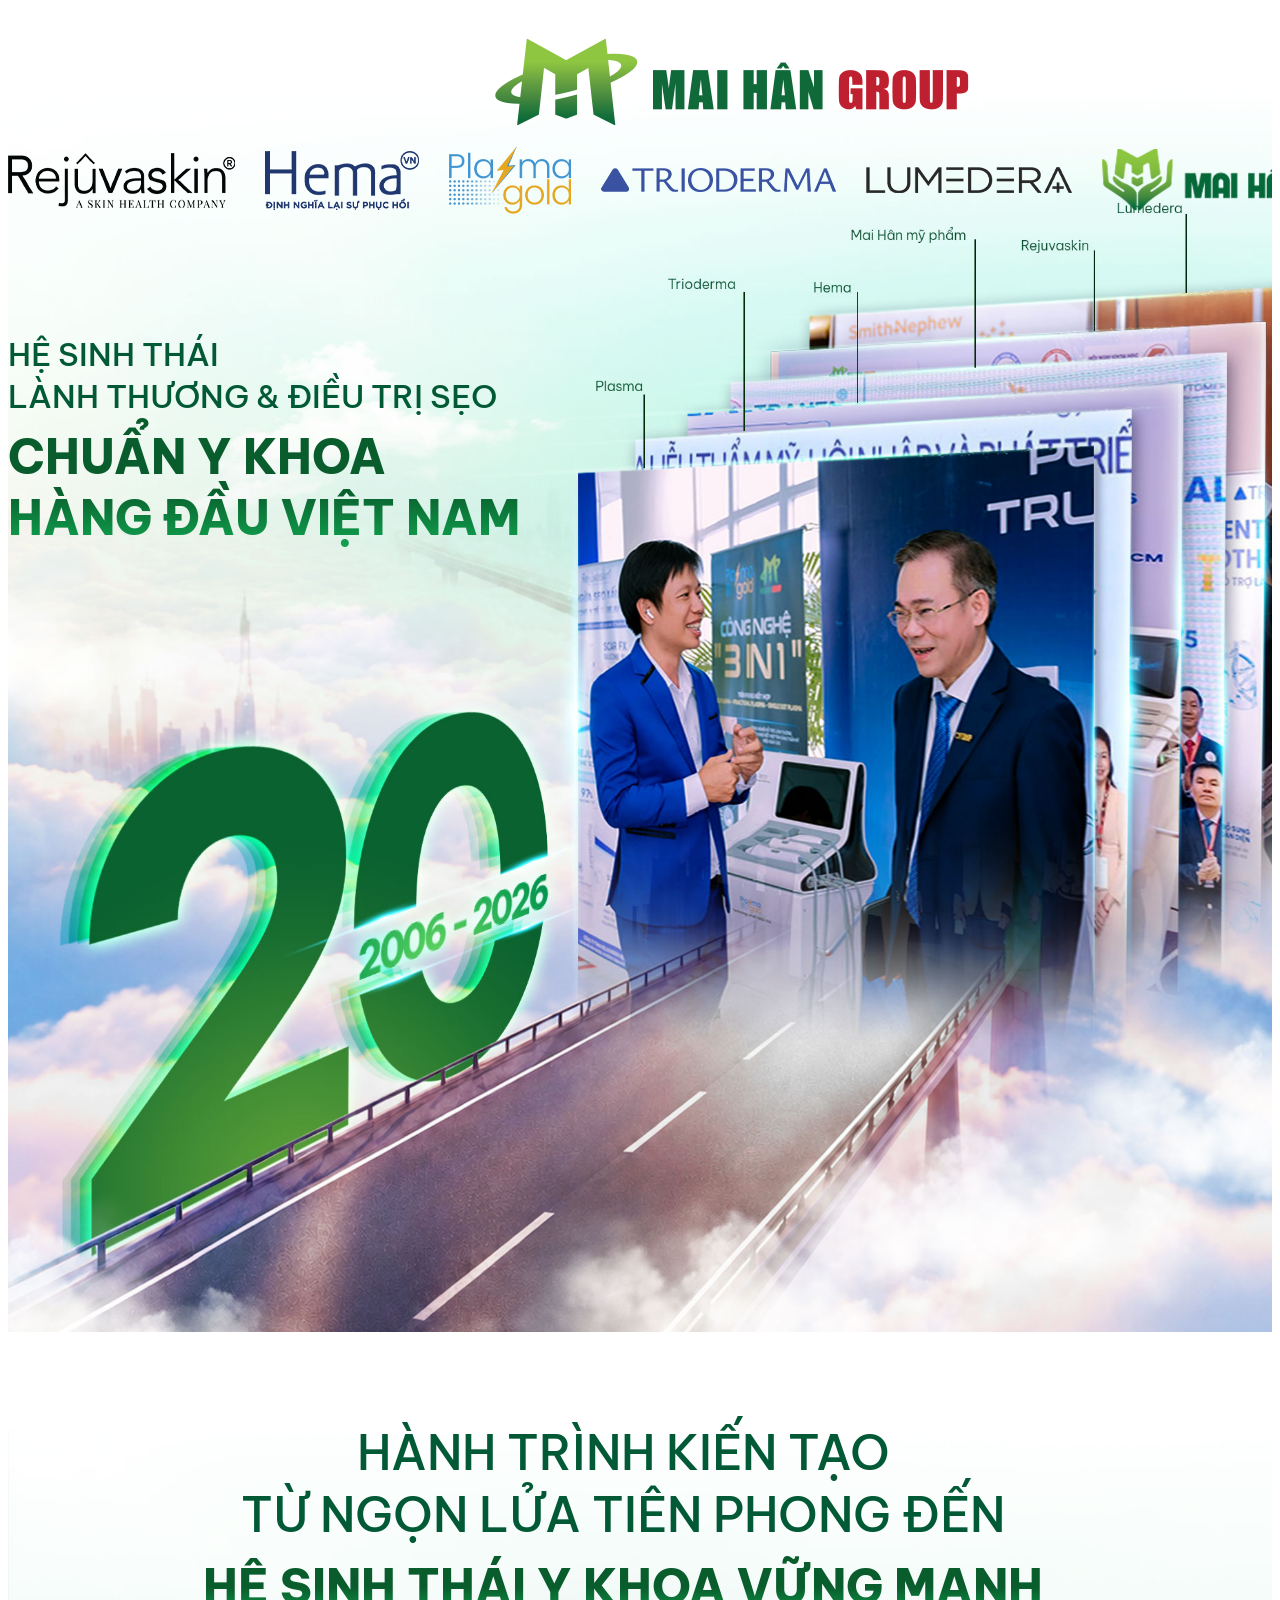
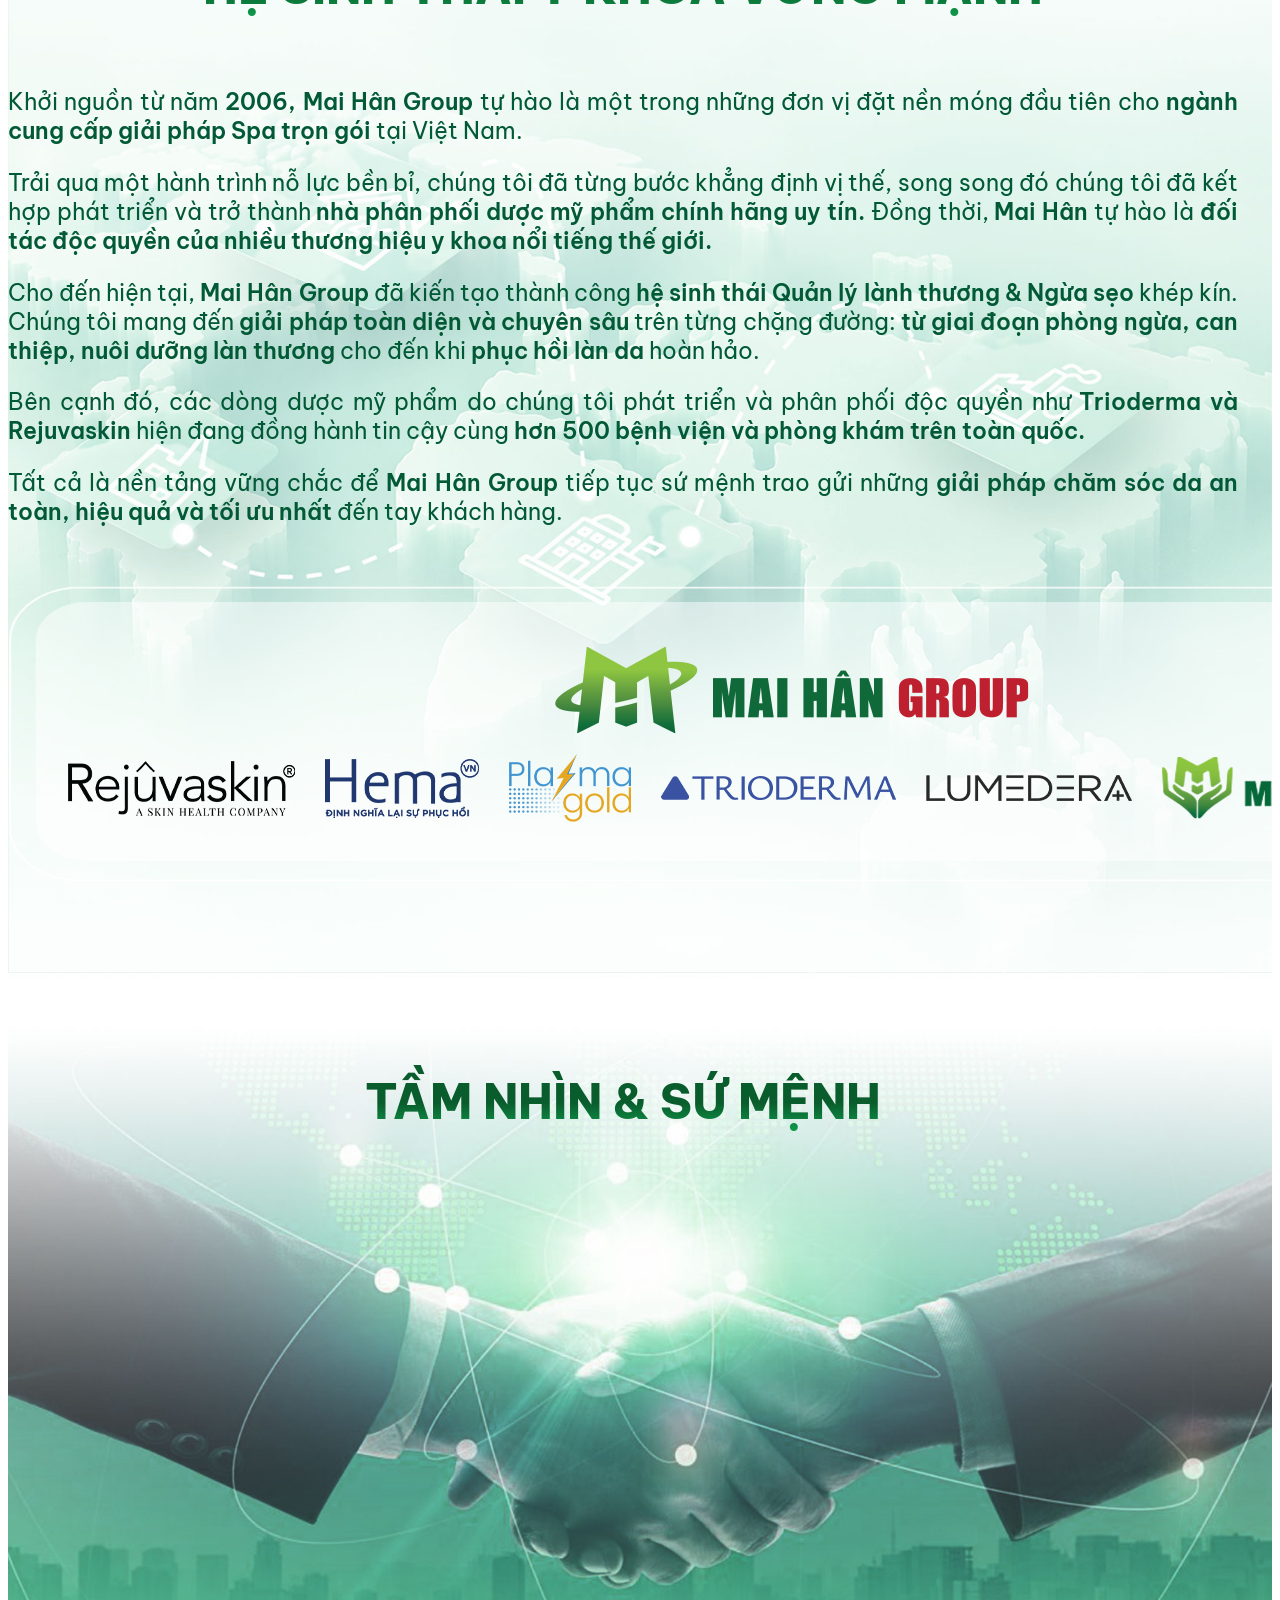
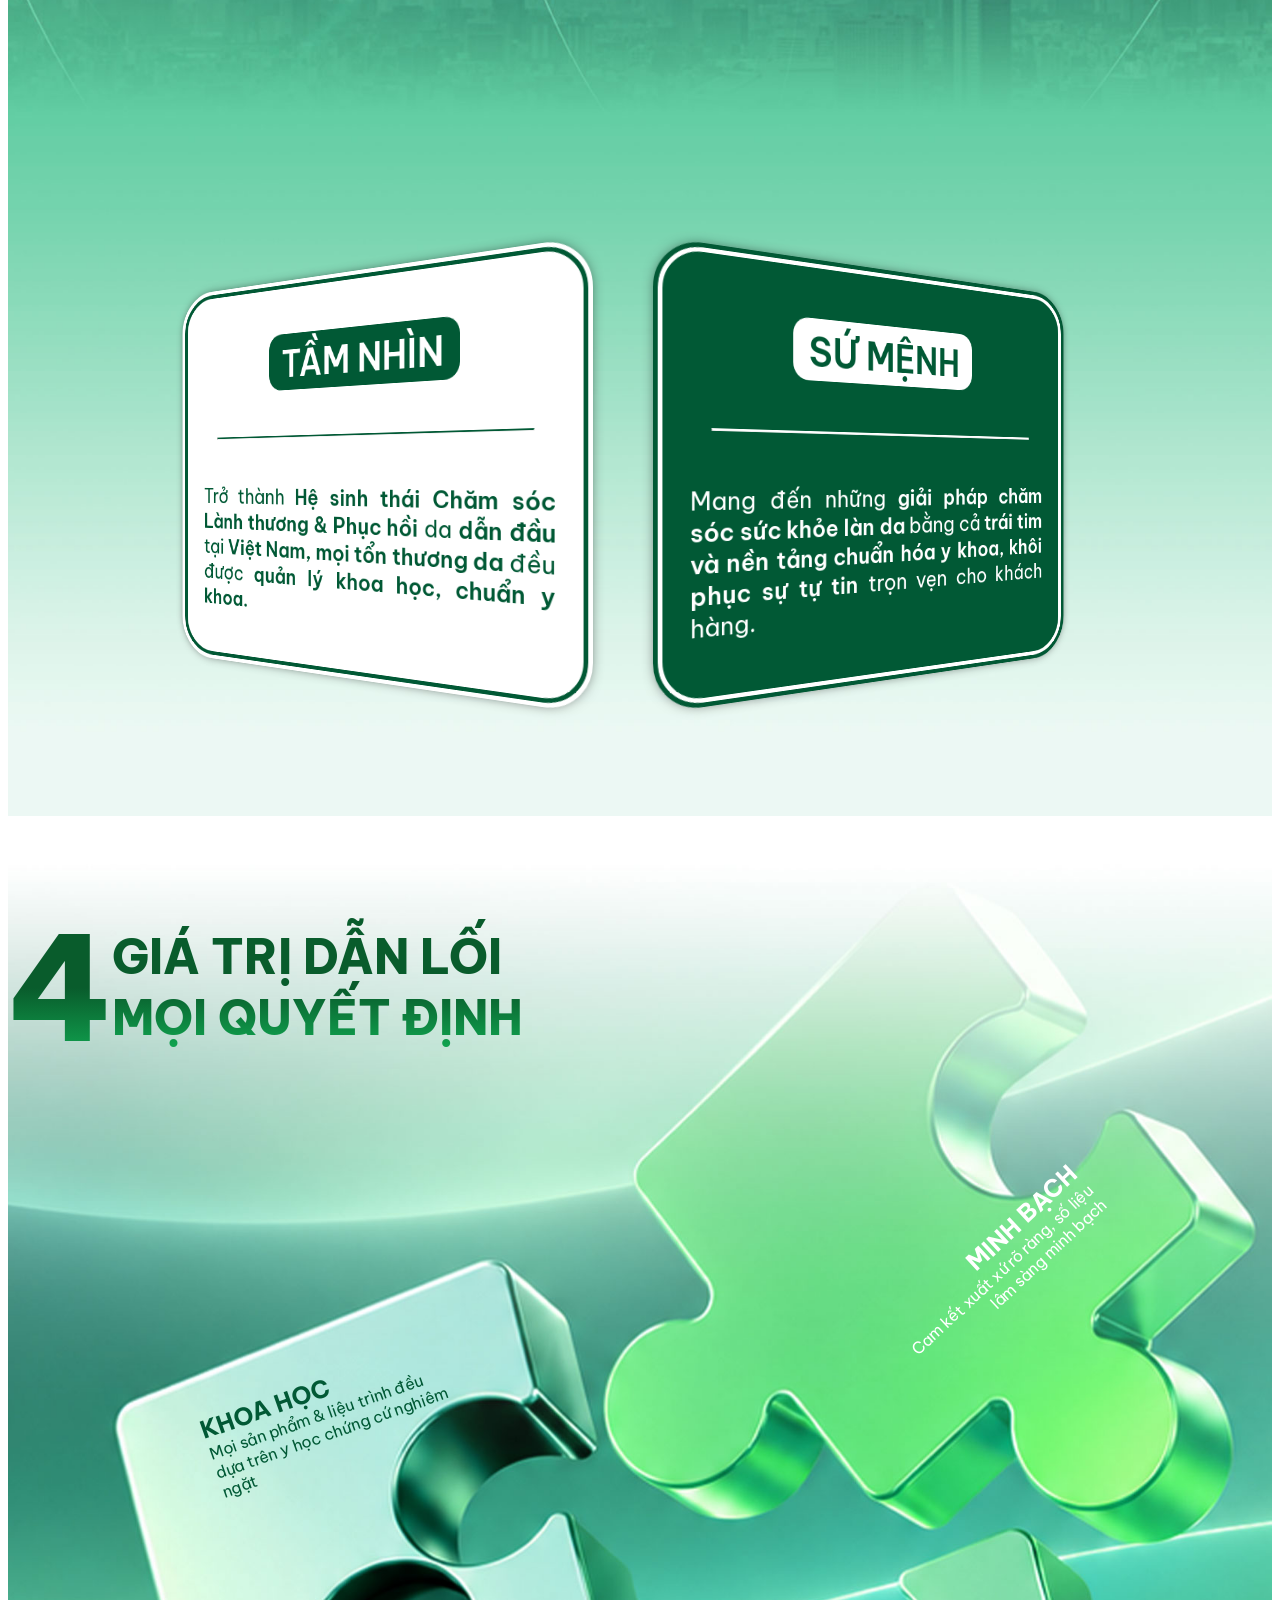
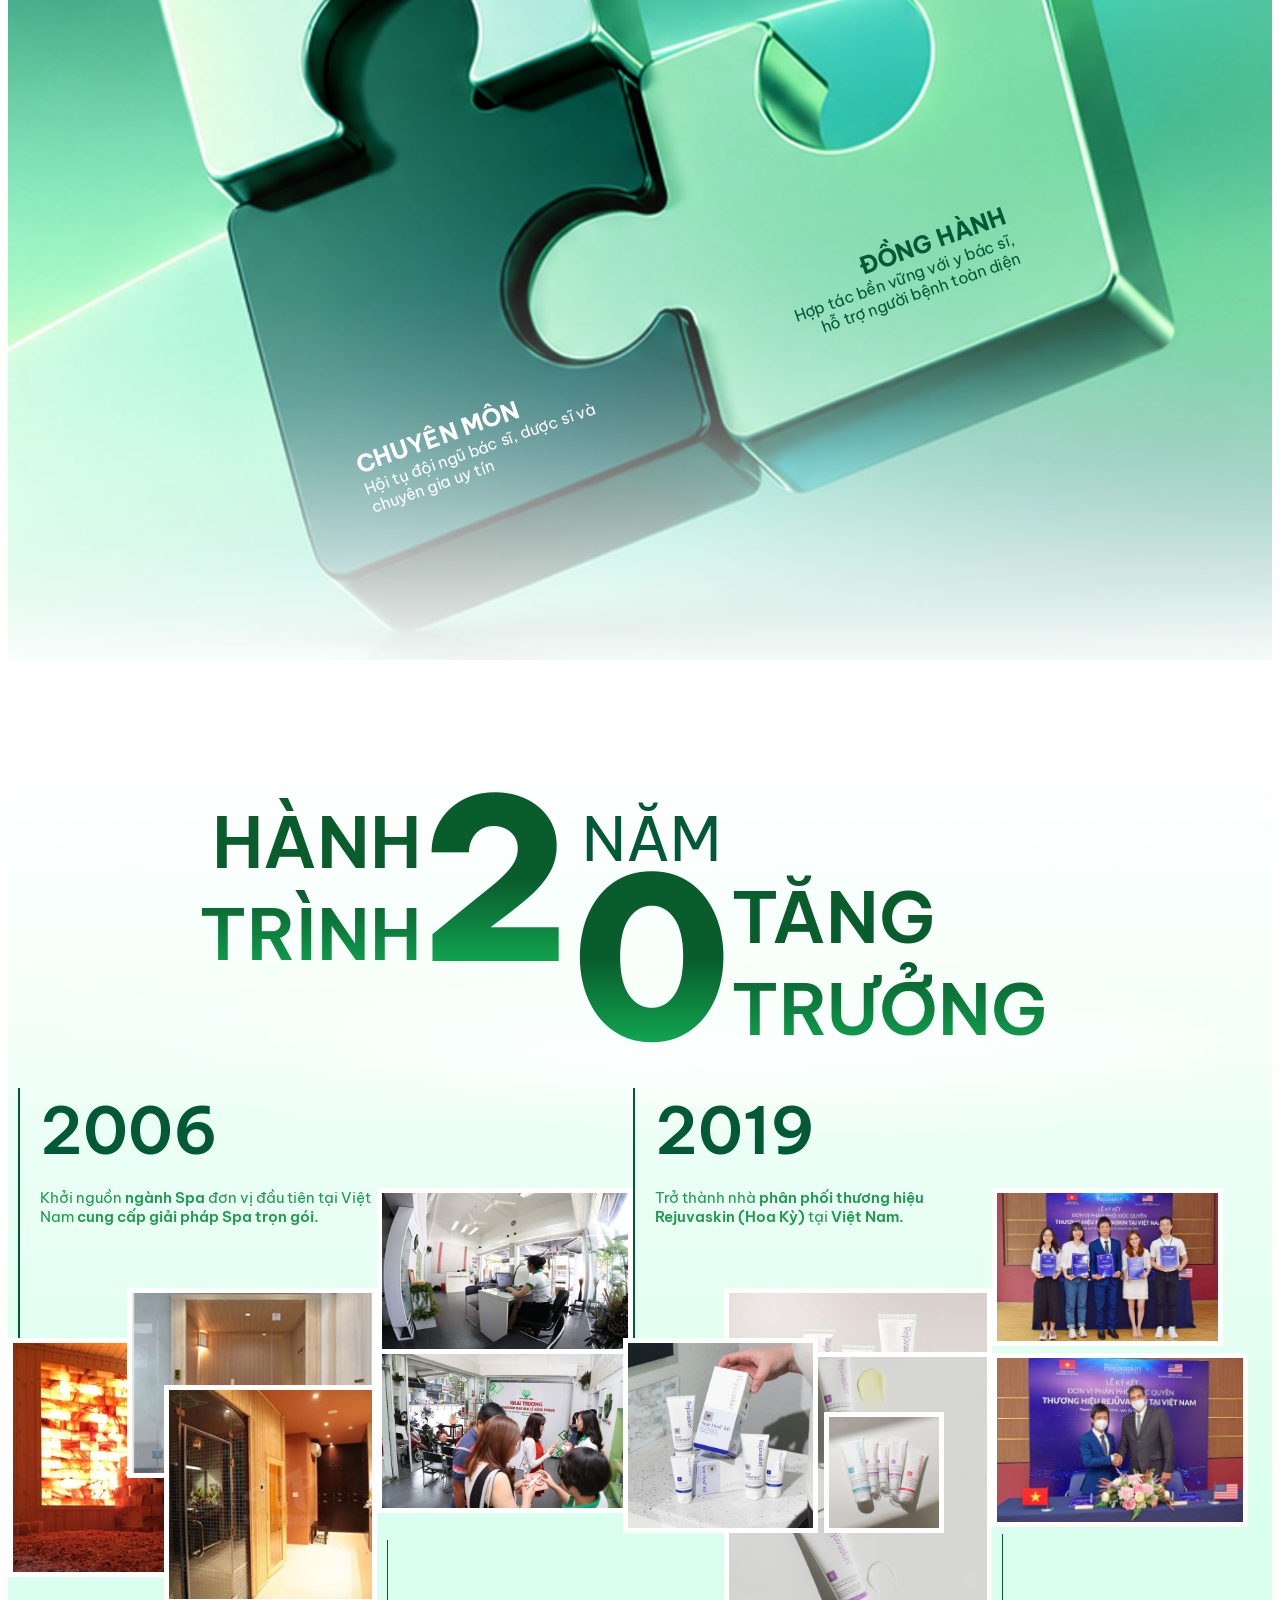
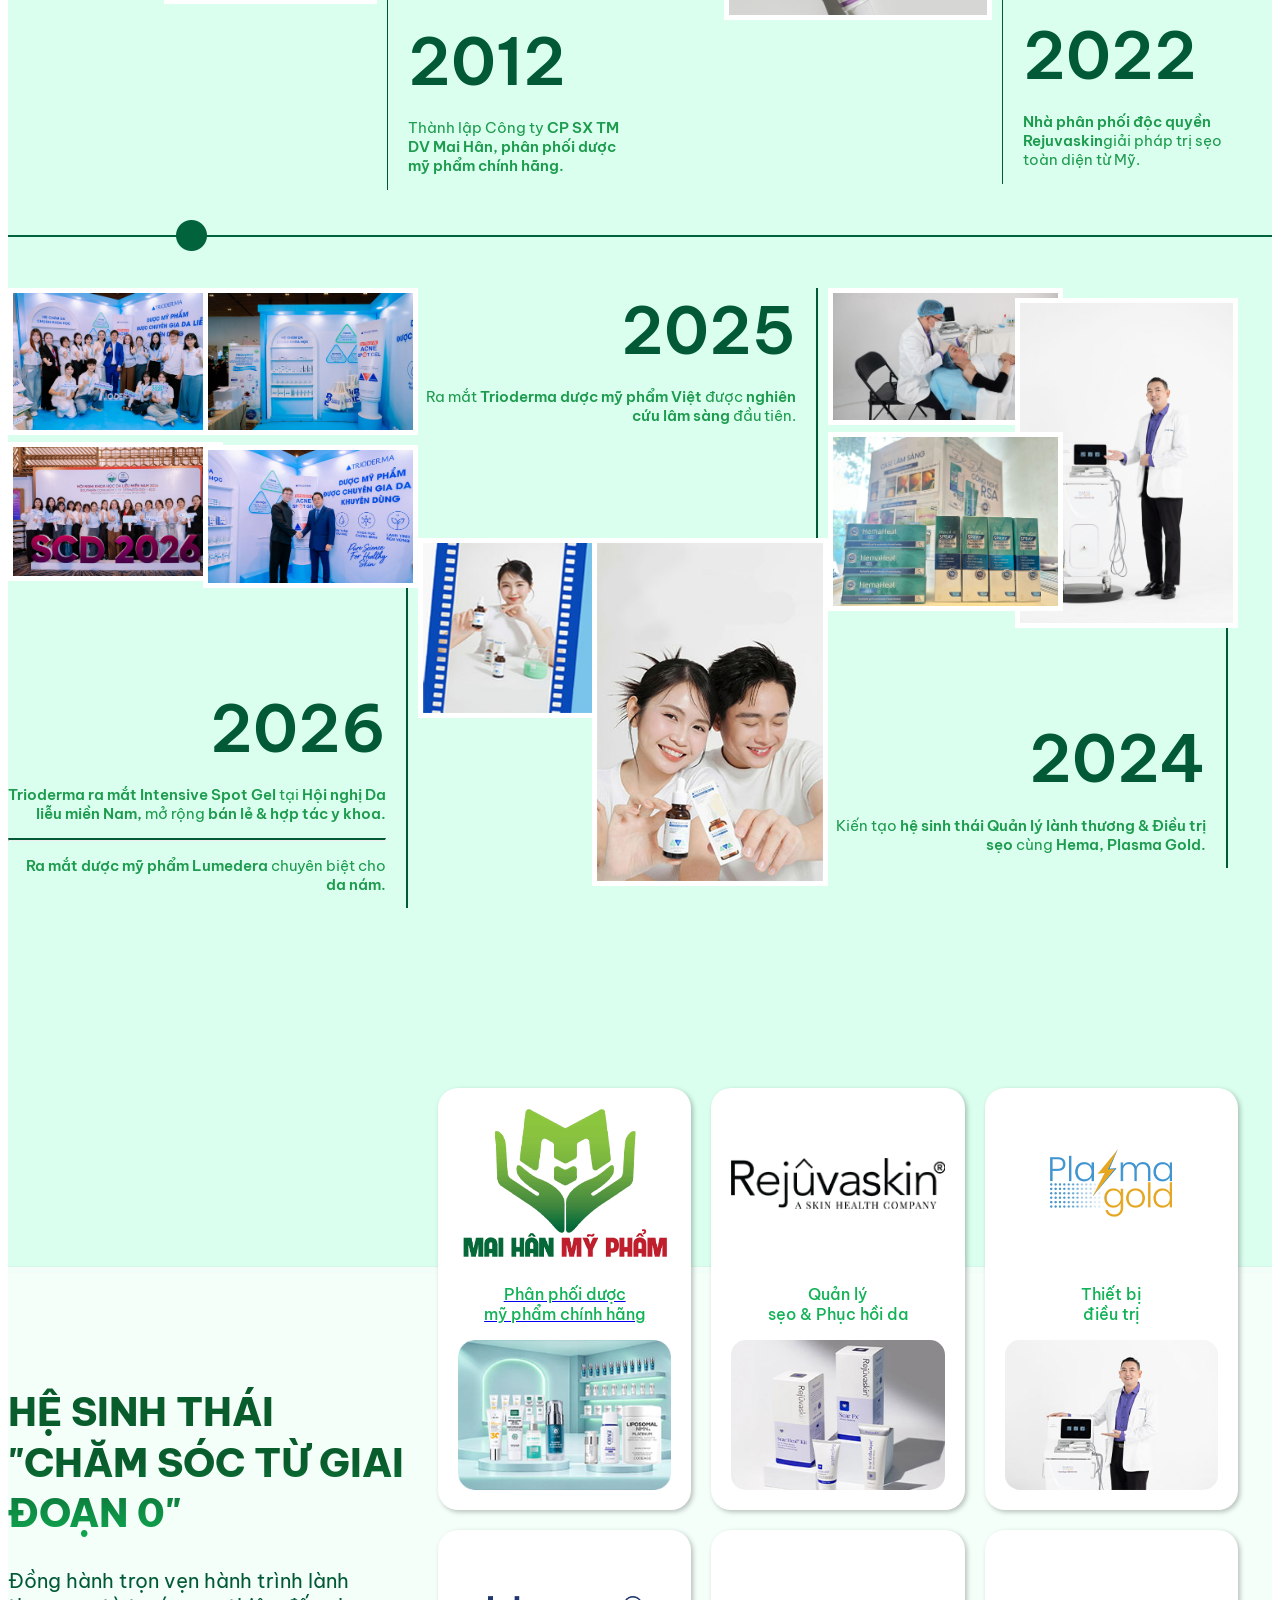
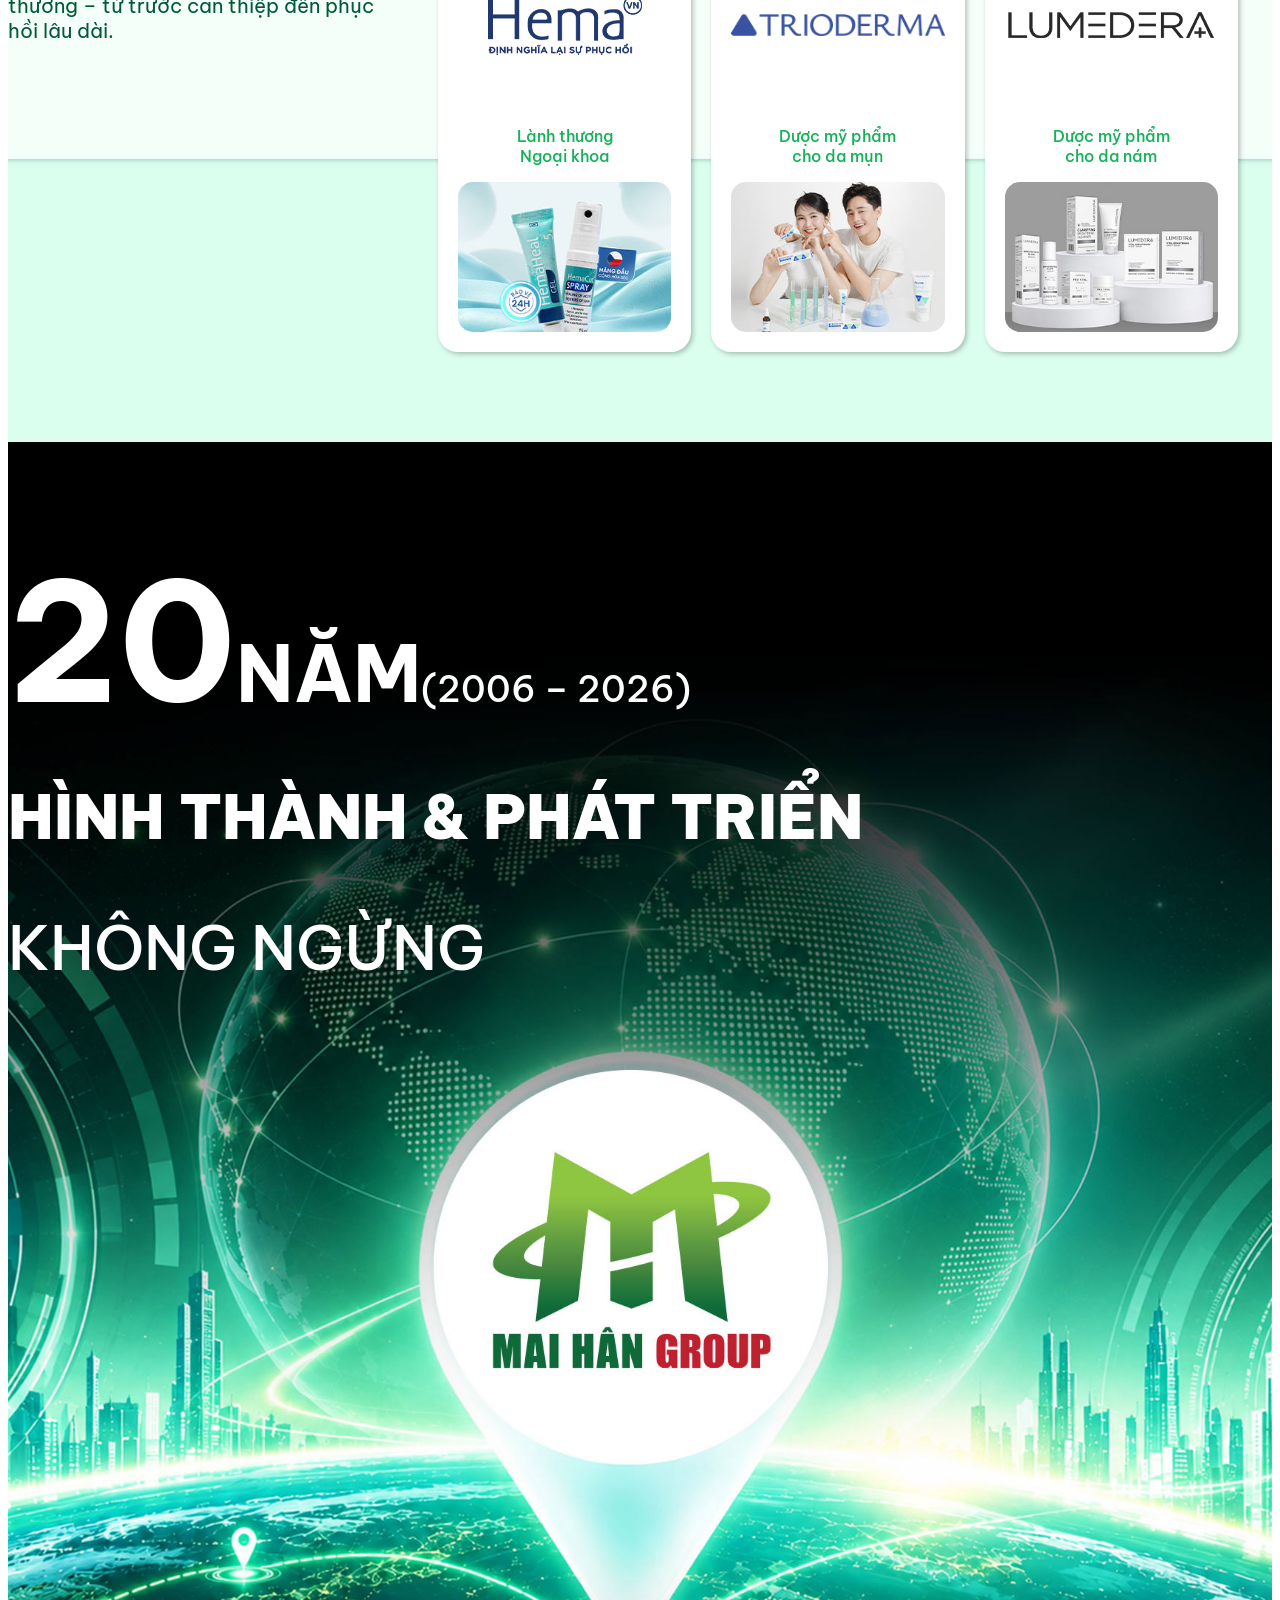
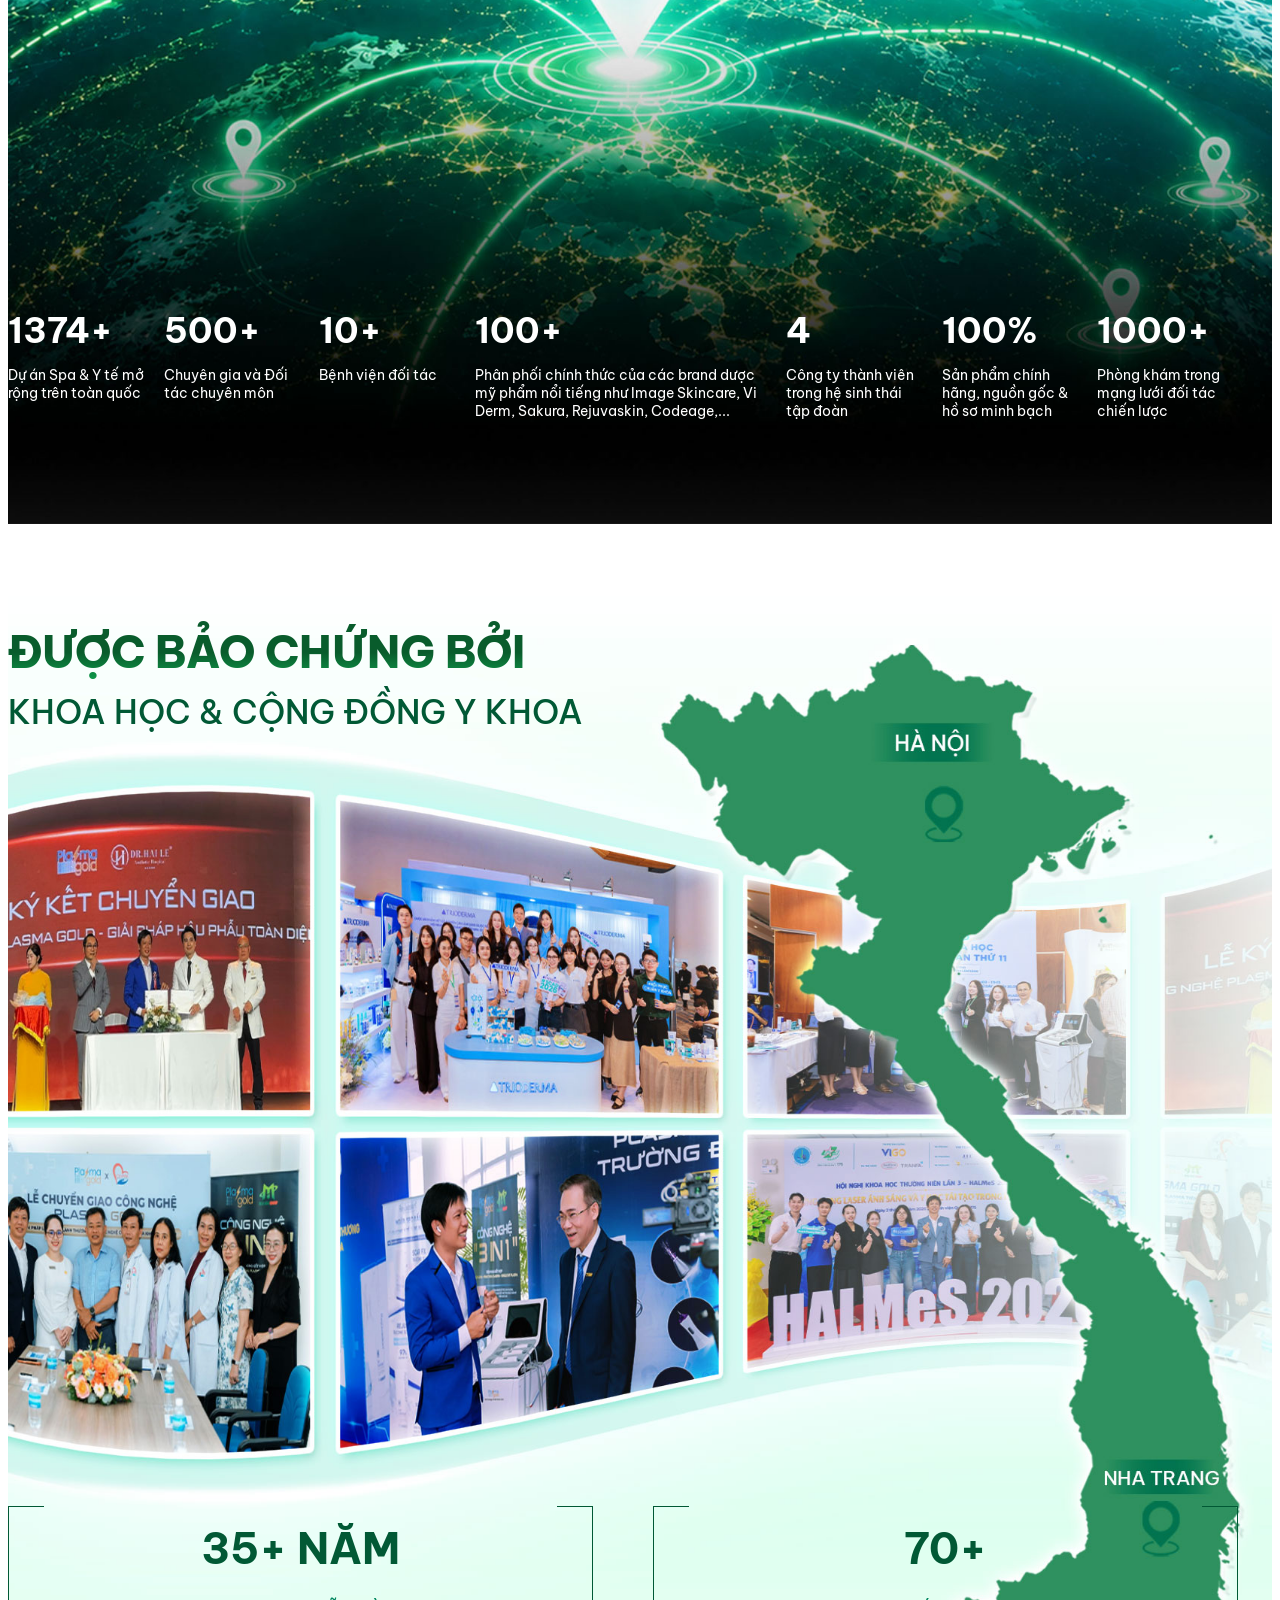
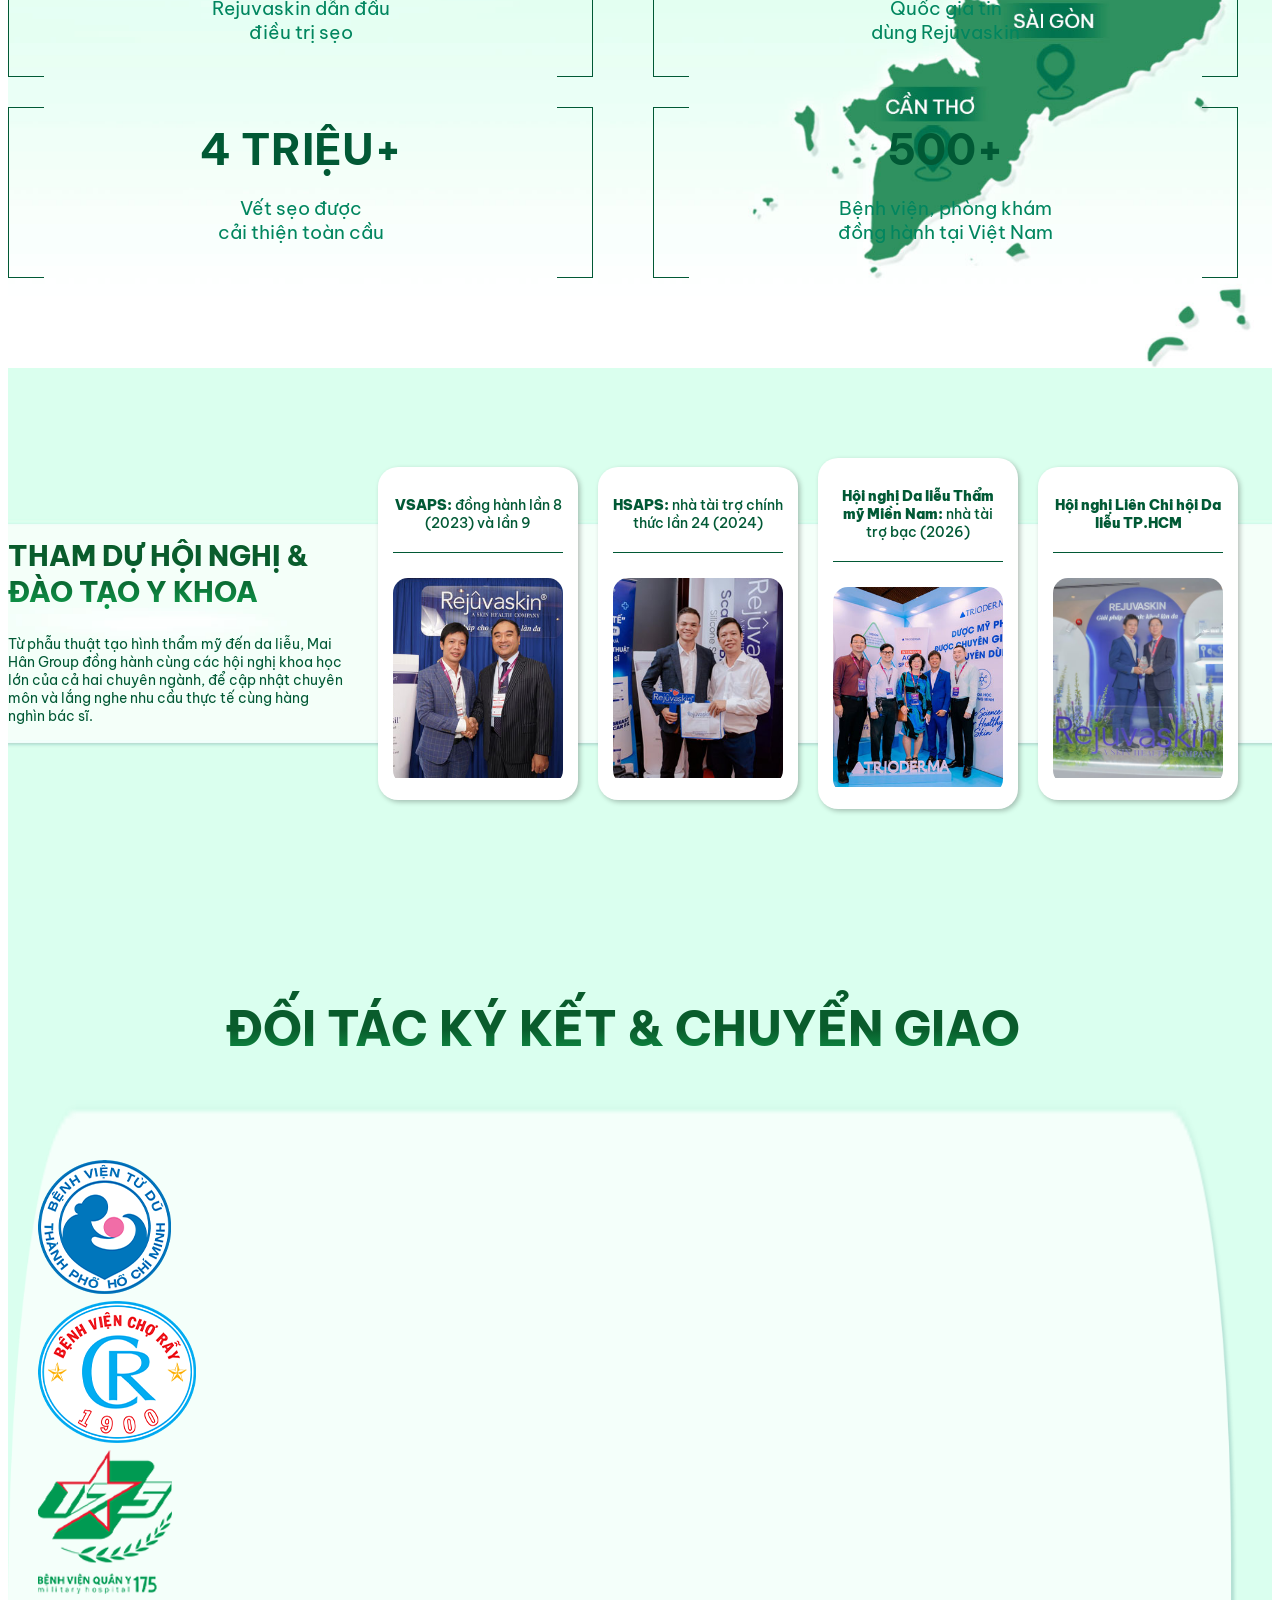
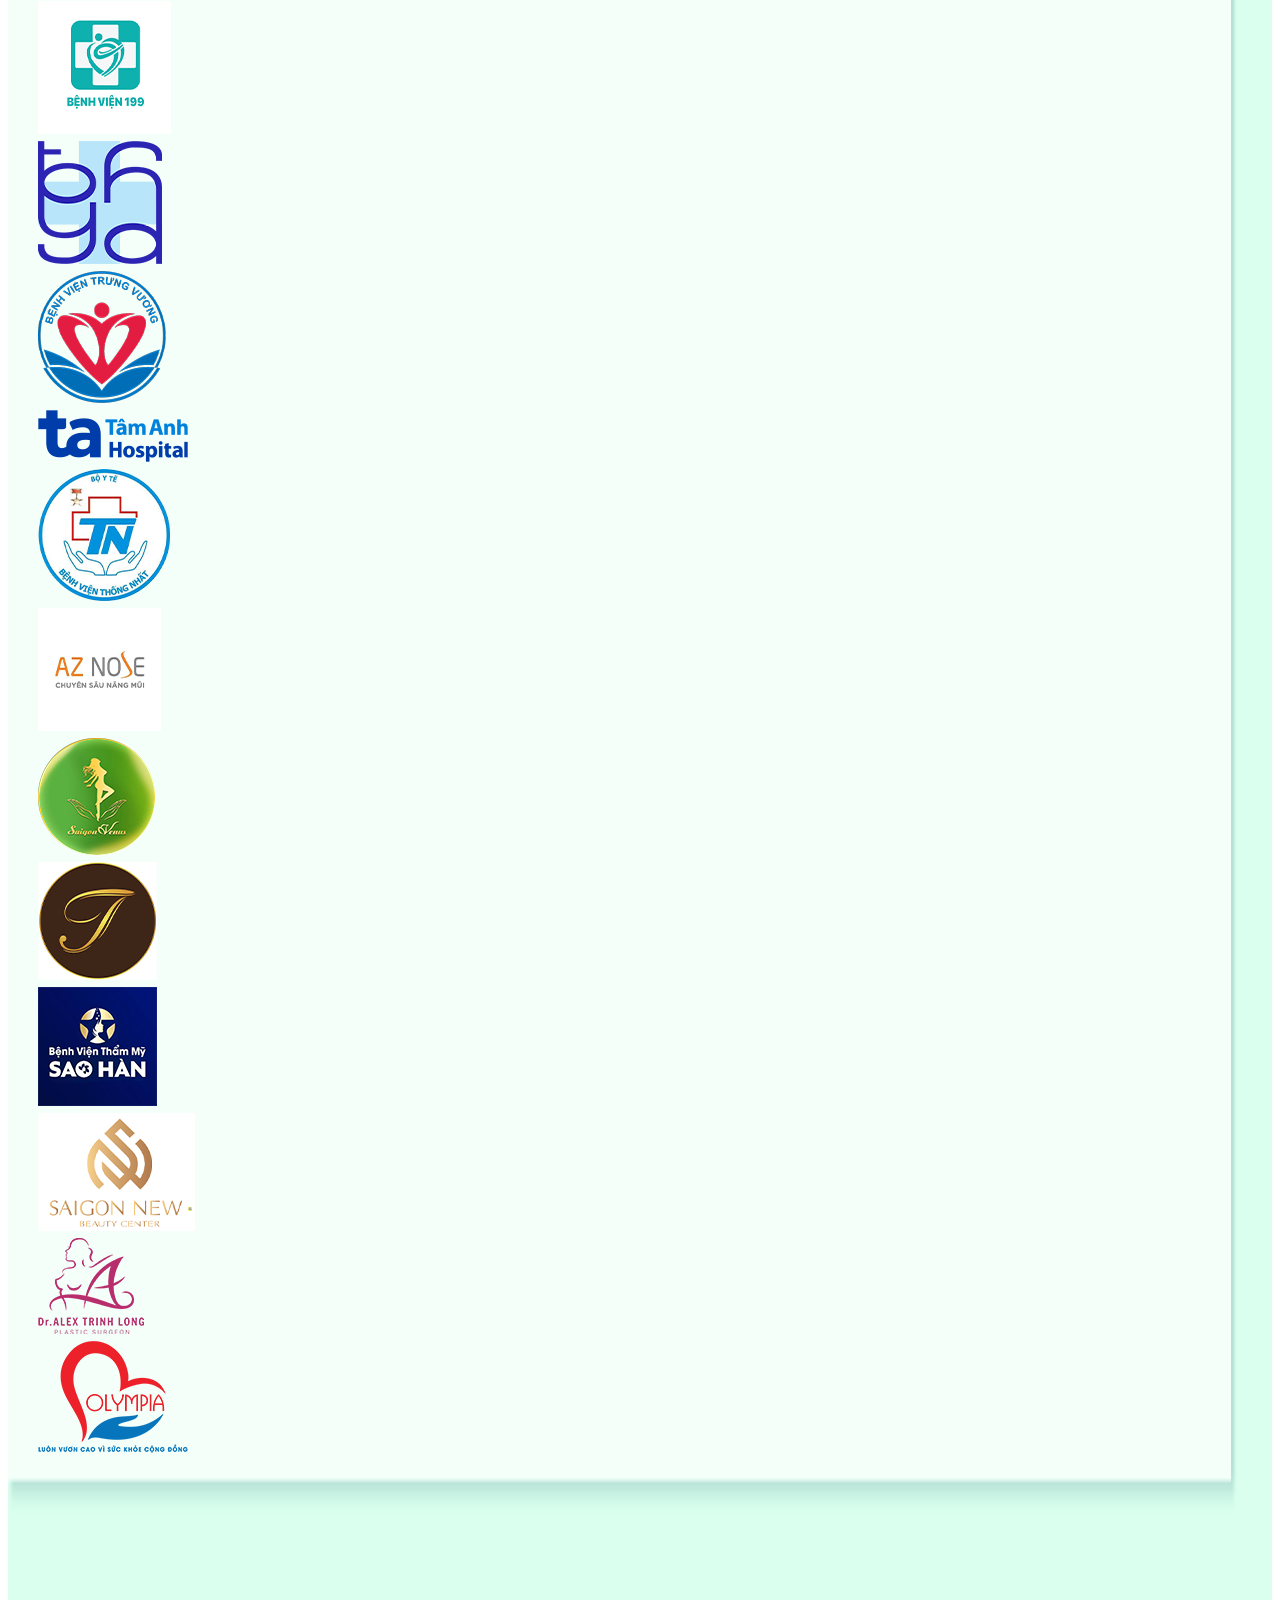
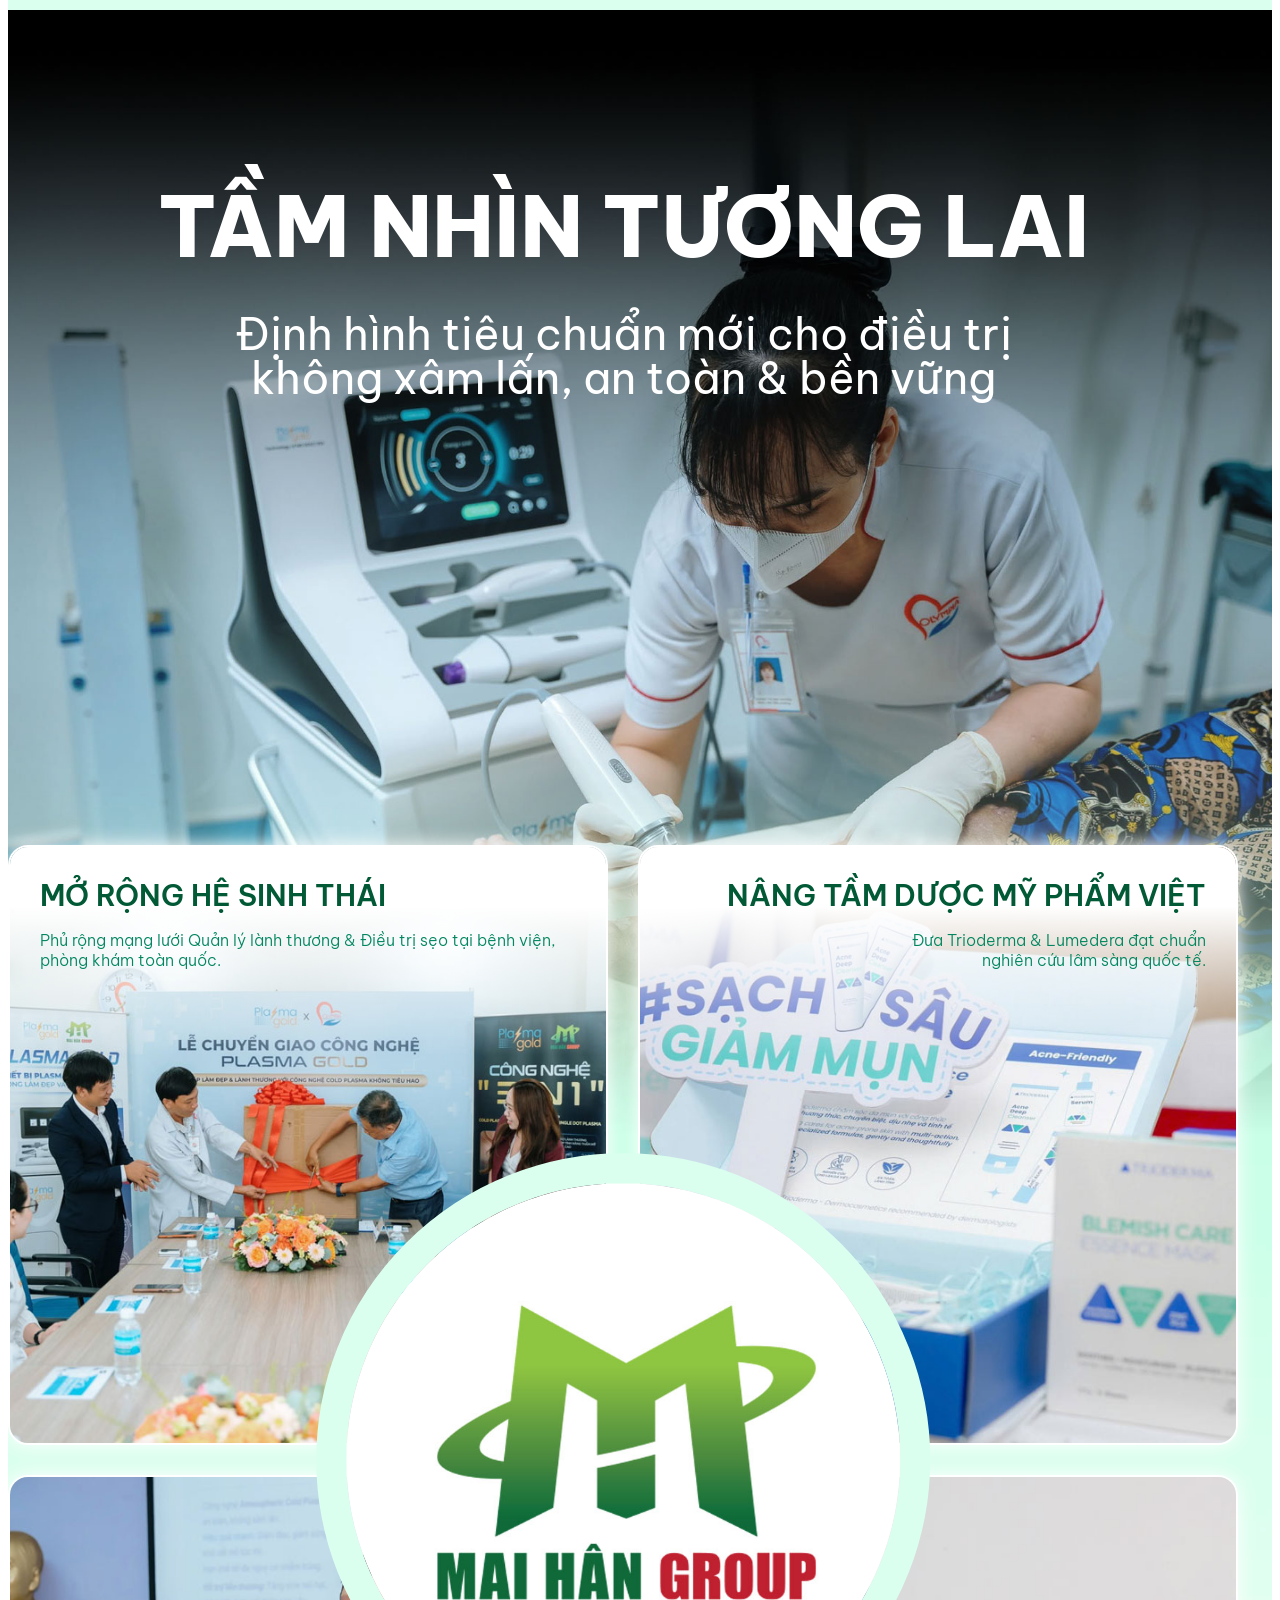
==== commit 37120b8d: "second" ====
--- a/ldp_mhg.html
+++ b/ldp_mhg.html
@@ -39,6 +39,7 @@
 							<img src="images/index_5.png" alt="img" title="img" class="img-responsive img_1">
 							<img src="images/index_6.png" alt="img" title="img" class="img-responsive img_1">
 							<img src="images/index_7.png" alt="img" title="img" class="img-responsive img_1">
+							<img src="images/index_7_1.png" alt="img" title="img" class="img-responsive img_1">
 						</div>
 					</div>
 					<div class="col-xs-12 col-sm-12 col-md-12 col-lg-6">
@@ -86,6 +87,7 @@
 							<img src="images/index_5.png" alt="img" title="img" class="img-responsive img_1">
 							<img src="images/index_6.png" alt="img" title="img" class="img-responsive img_1">
 							<img src="images/index_7.png" alt="img" title="img" class="img-responsive img_1">
+							<img src="images/index_7_1.png" alt="img" title="img" class="img-responsive img_1">
 						</div>
 					</div>
 
@@ -755,4 +757,4 @@
 			</div>
 		</div>
 	</div>
-</body>
+</body>
--- a/css/ldp.css
+++ b/css/ldp.css
@@ -40,10 +40,11 @@
   --color-trio-light-blue: #ecf8ff;
   --color-trio-gradient: linear-gradient(to bottom, #2869cc 40%, var(--color-trio-medium-blue) 60%);
   --drop-shadow-trio: drop-shadow(0px 3px 3px rgba(23, 141, 224, 0.47)) drop-shadow(0px 3px 3px rgba(255, 255, 255, 0.4));
-  --box-shadow-trio: 5px 5px 15px rgba(0, 0, 0, 0.5);
+  --box-shadow-trio: 5px 5px 15px rgba(0, 0, 0, 0.8);
   --text-shadow-trio: 0px 0px 20px #fff, 0px 0px 20px #fff, 0px 0px 20px #fff, 0px 0px 20px #fff, 0px 0px 20px #fff, 0px 0px 20px #fff, 0px 0px 20px #fff, 0px 0px 20px #fff;
   --color-plasma-dark-blue: #01389b;
   --color-plasma-medium-blue: #00549c;
+  --color-plasma-light-blue: #84c6ff;
   --color-plasma-gradient: linear-gradient(to bottom, var(--color-plasma-dark-blue) 40%, #0266ee 70%);
   --bg-plasma: rgba(255, 255, 255, 0.5);
 }
--- a/css/ldp_mhg.css
+++ b/css/ldp_mhg.css
@@ -46,7 +46,7 @@
 }
 .ldp_mhg .block_logo {
   display: grid;
-  grid-template-columns: repeat(5, auto);
+  grid-template-columns: repeat(6, auto);
   justify-items: center;
   align-items: center;
   gap: 20px 30px;
@@ -54,20 +54,18 @@
 }
 @media (max-width: 767px) {
   .ldp_mhg .block_logo {
+    gap: 15px;
+  }
+}
+@media (max-width: 767px) {
+  .ldp_mhg .block_logo {
     grid-template-columns: repeat(6, 1fr);
-    gap: 20px;
   }
   .ldp_mhg .block_logo > * {
     grid-column: span 2;
   }
   .ldp_mhg .block_logo > :first-child {
     grid-column: 1 / -1;
-  }
-  .ldp_mhg .block_logo > :nth-child(5) {
-    grid-column: 2 / span 2;
-  }
-  .ldp_mhg .block_logo > :nth-child(6) {
-    grid-column: 4 / span 2;
   }
 }
 .ldp_mhg .block_logo > *:first-child {
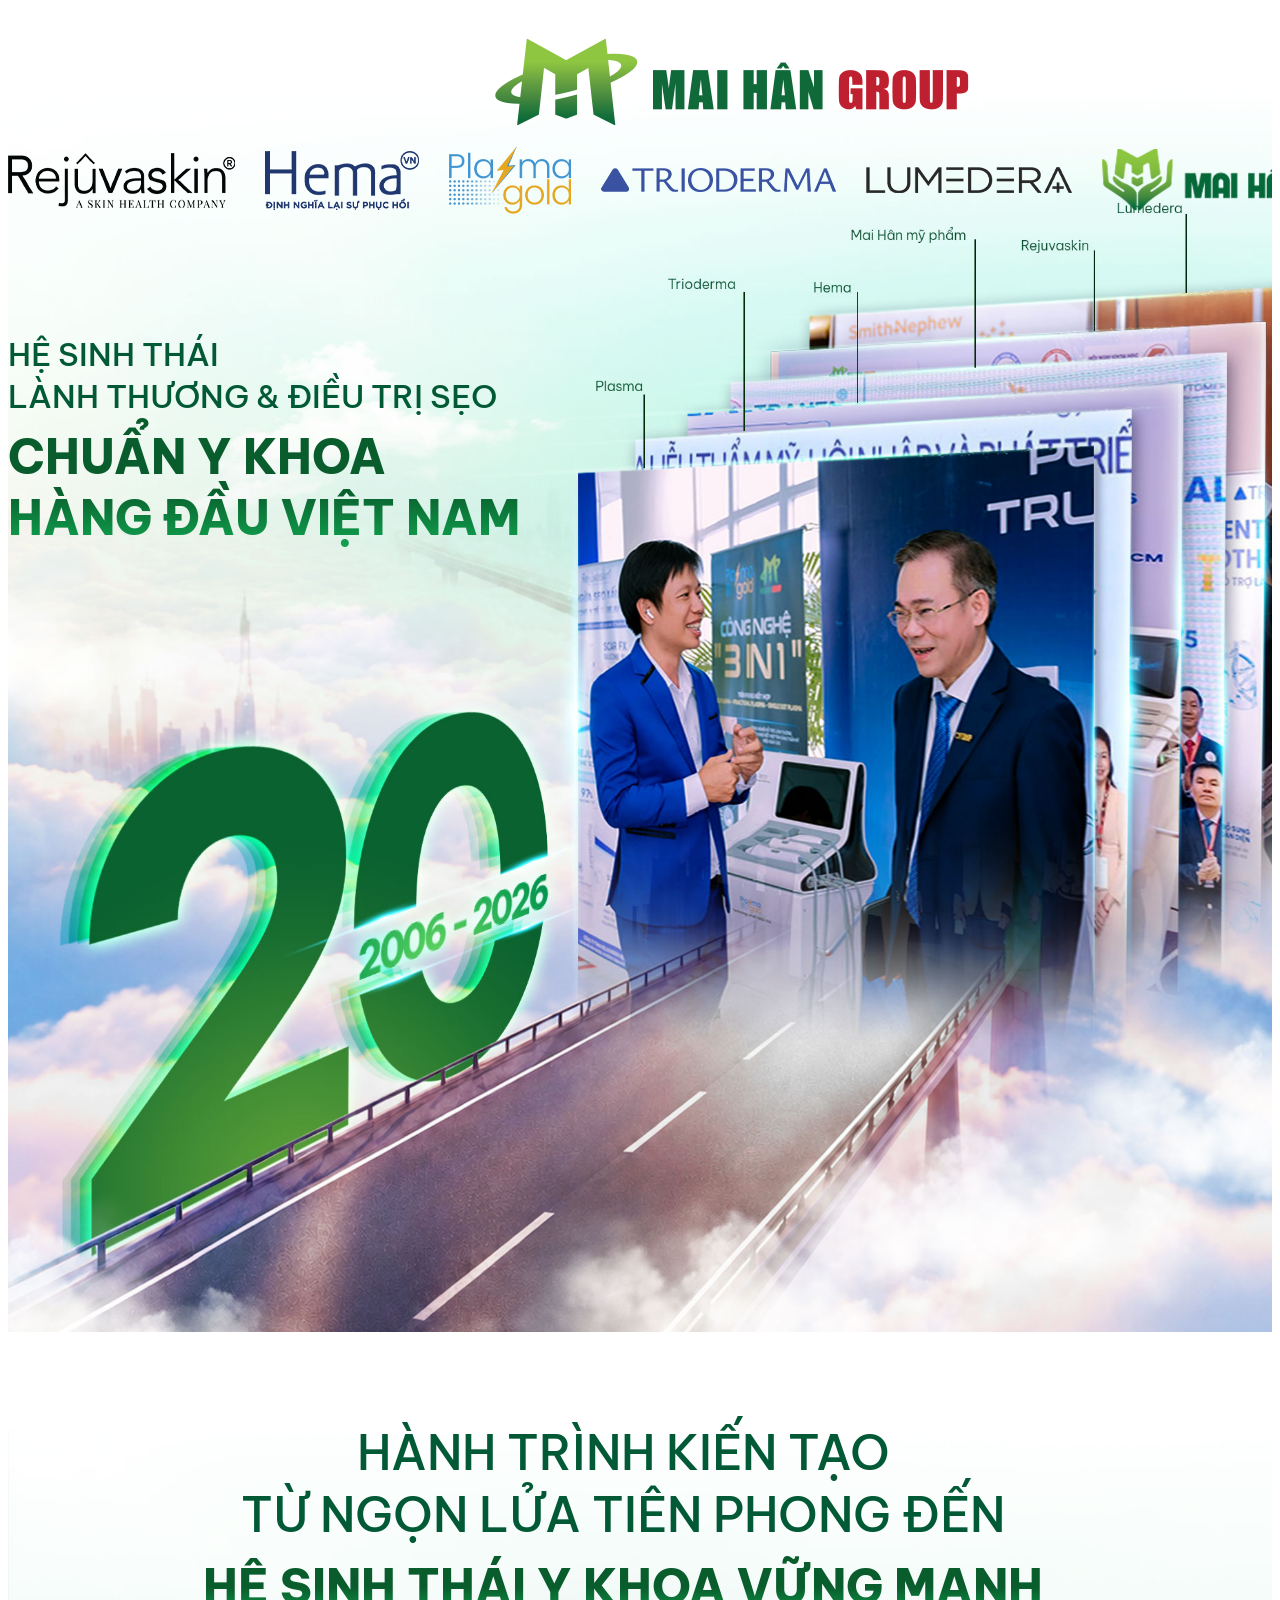
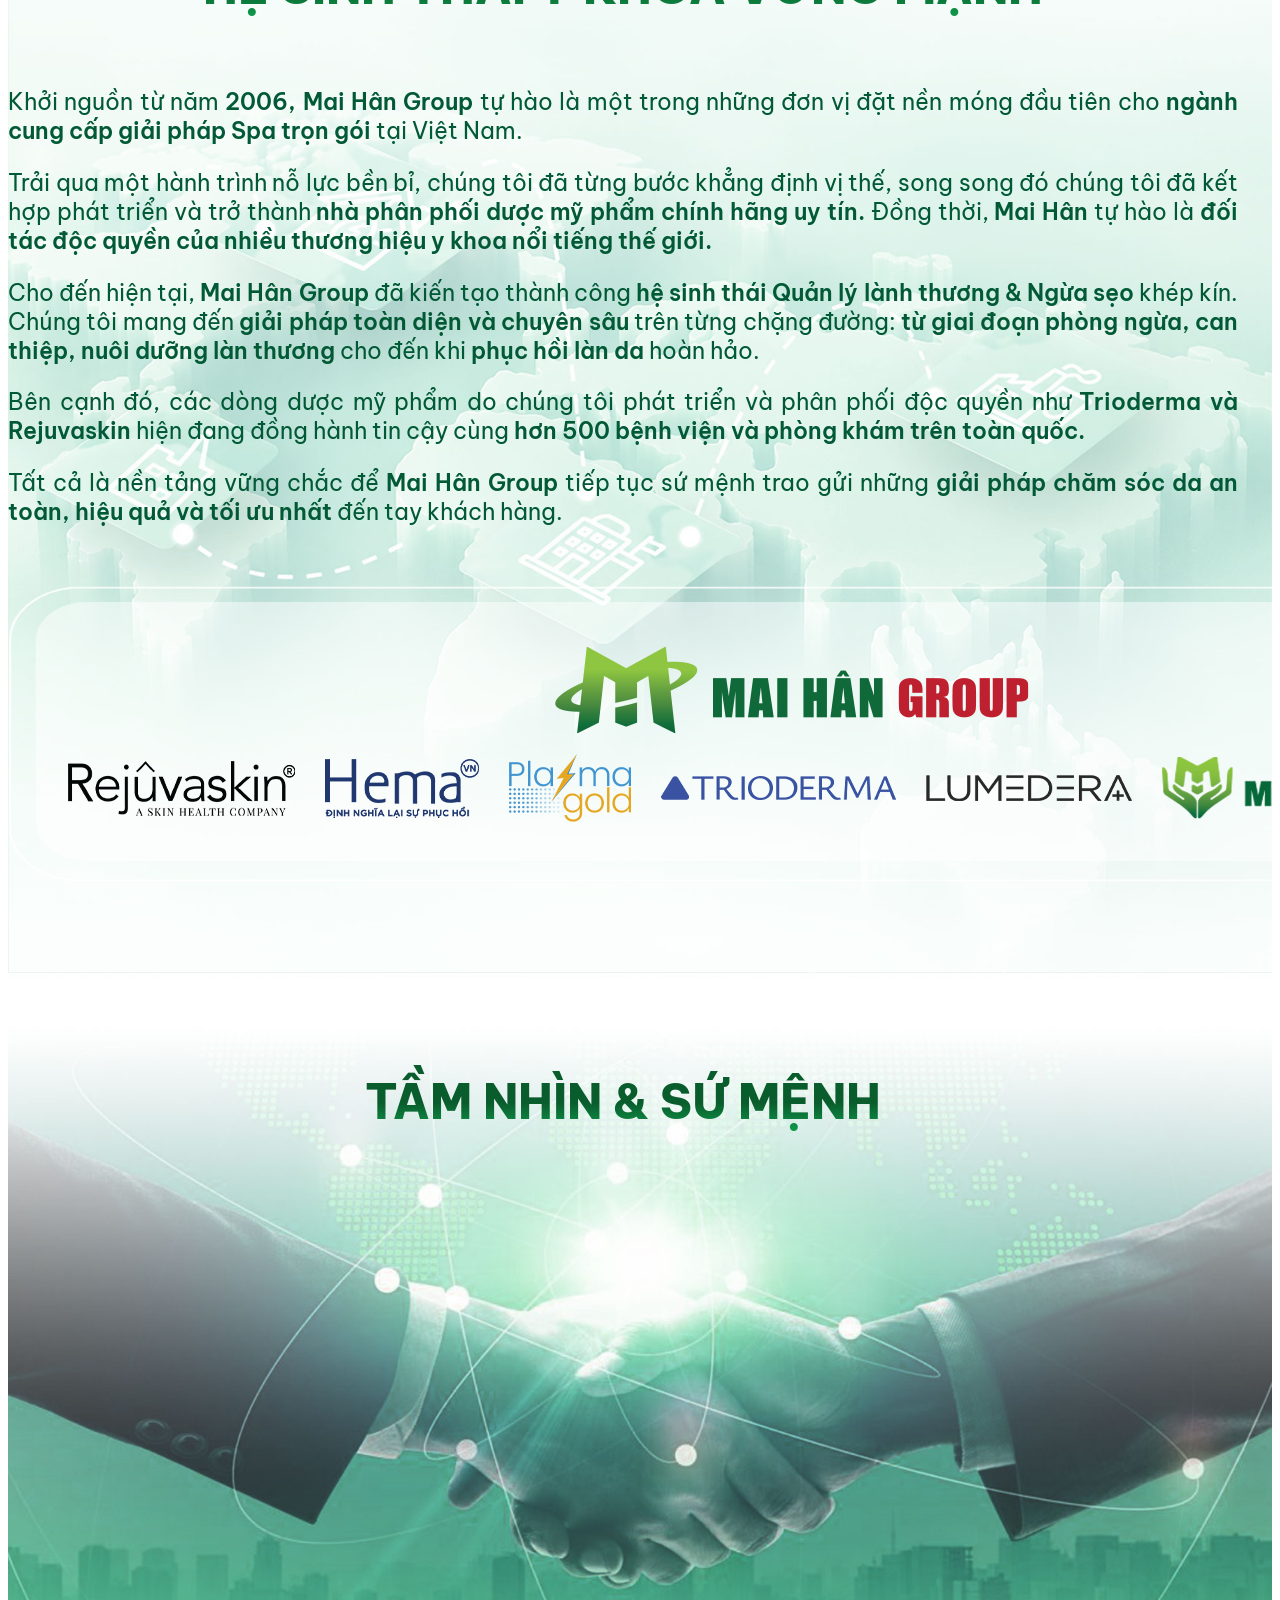
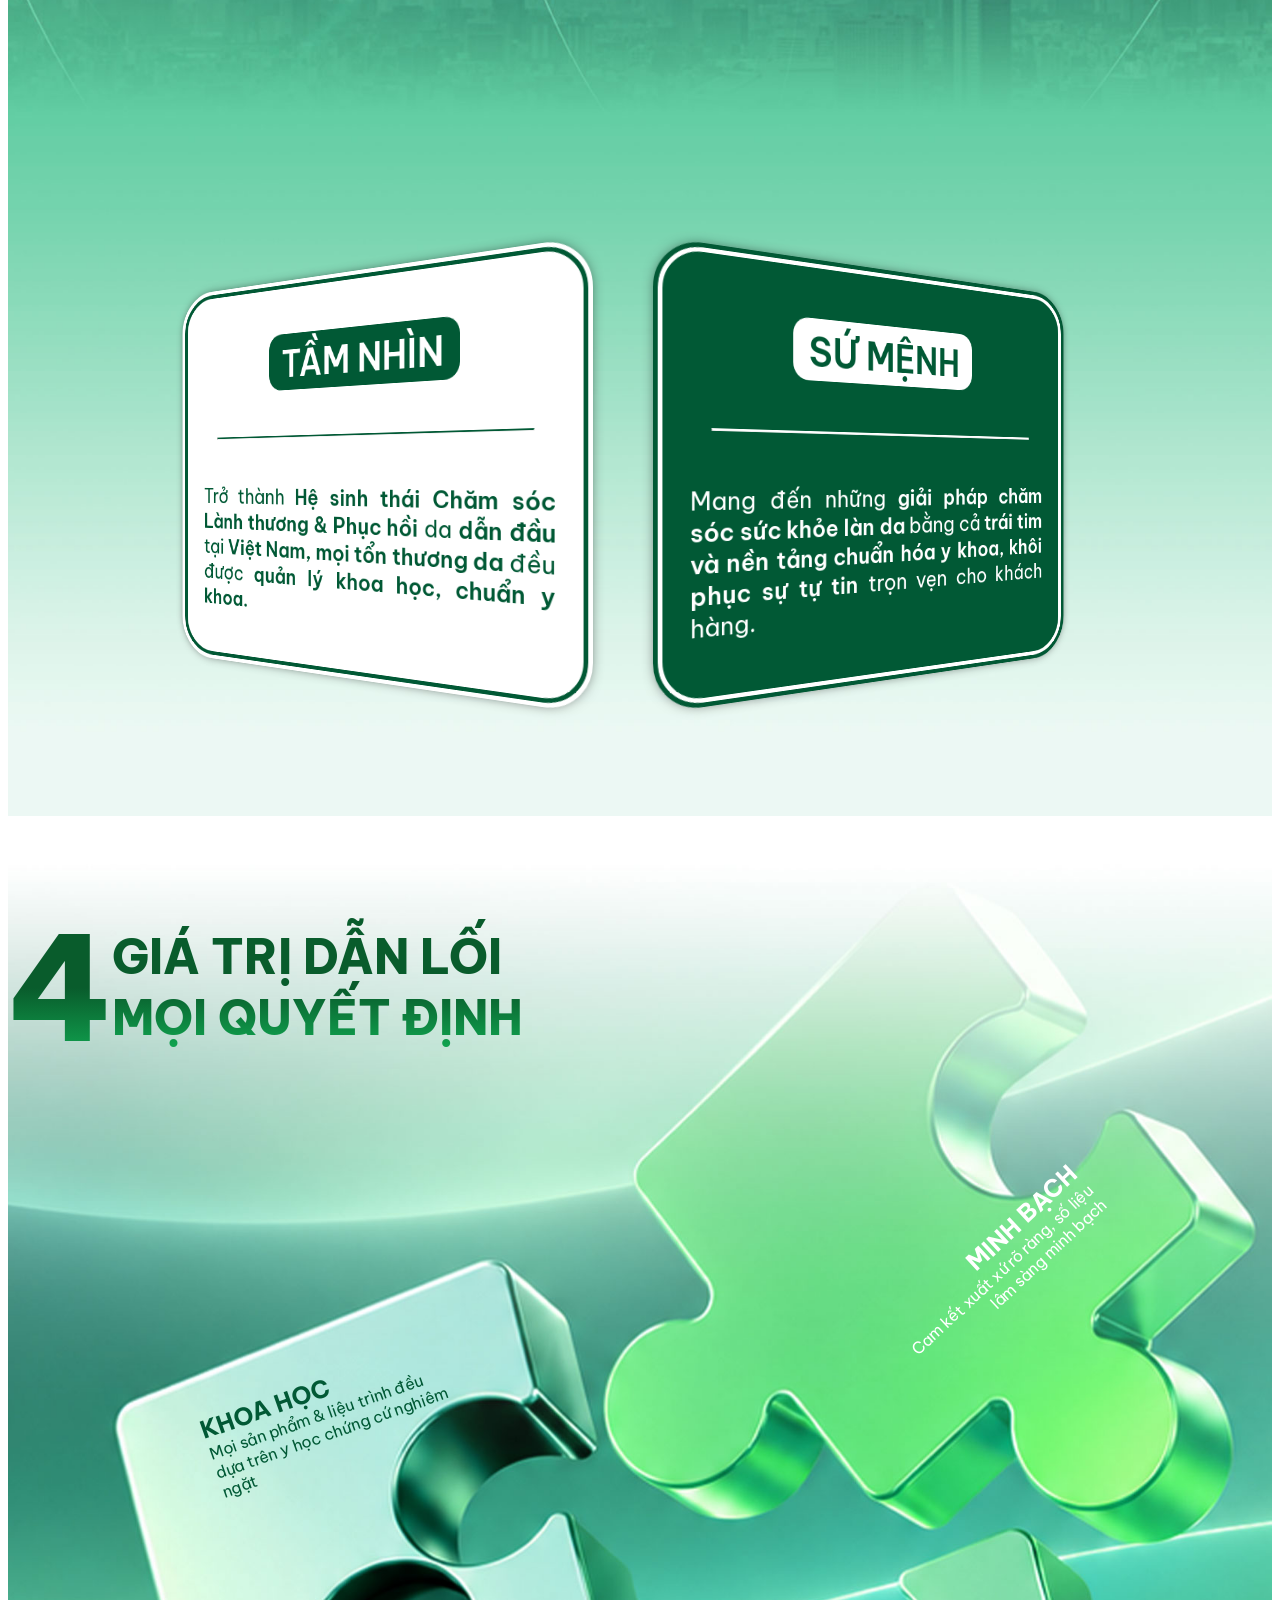
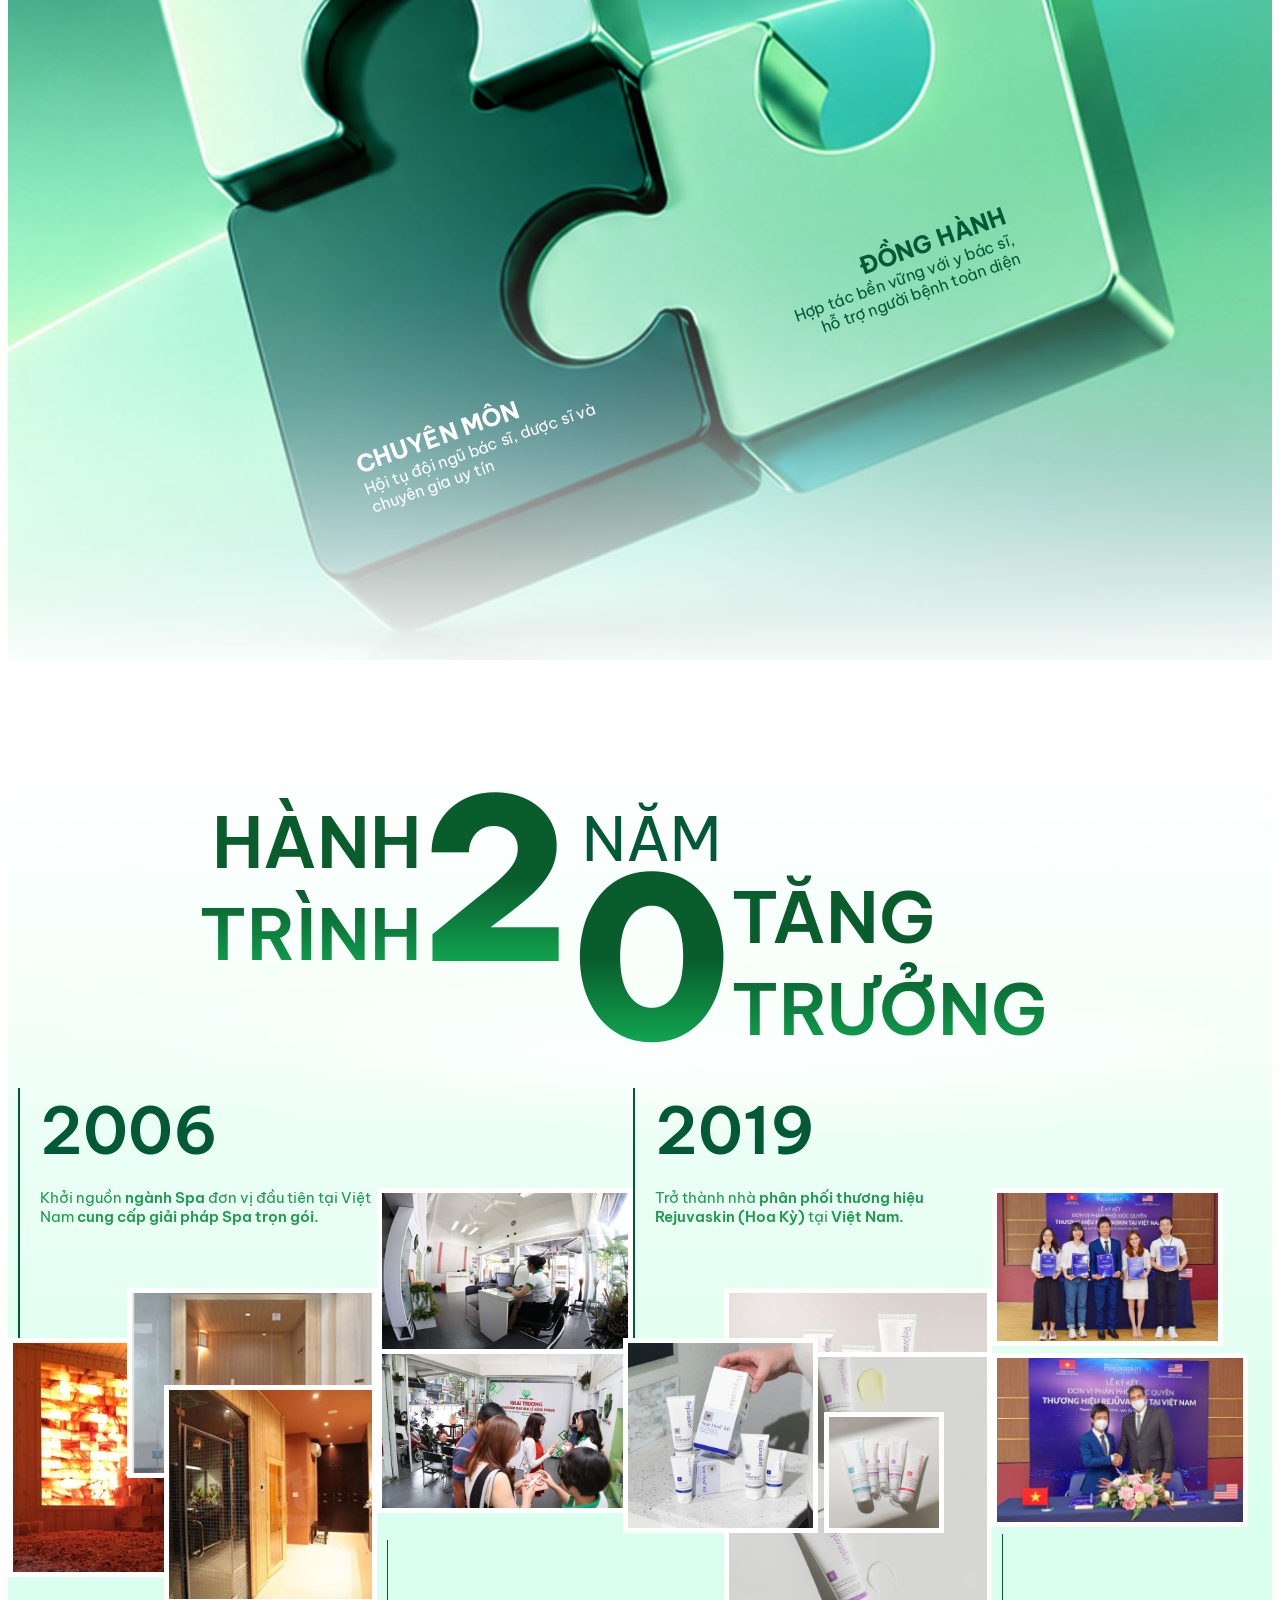
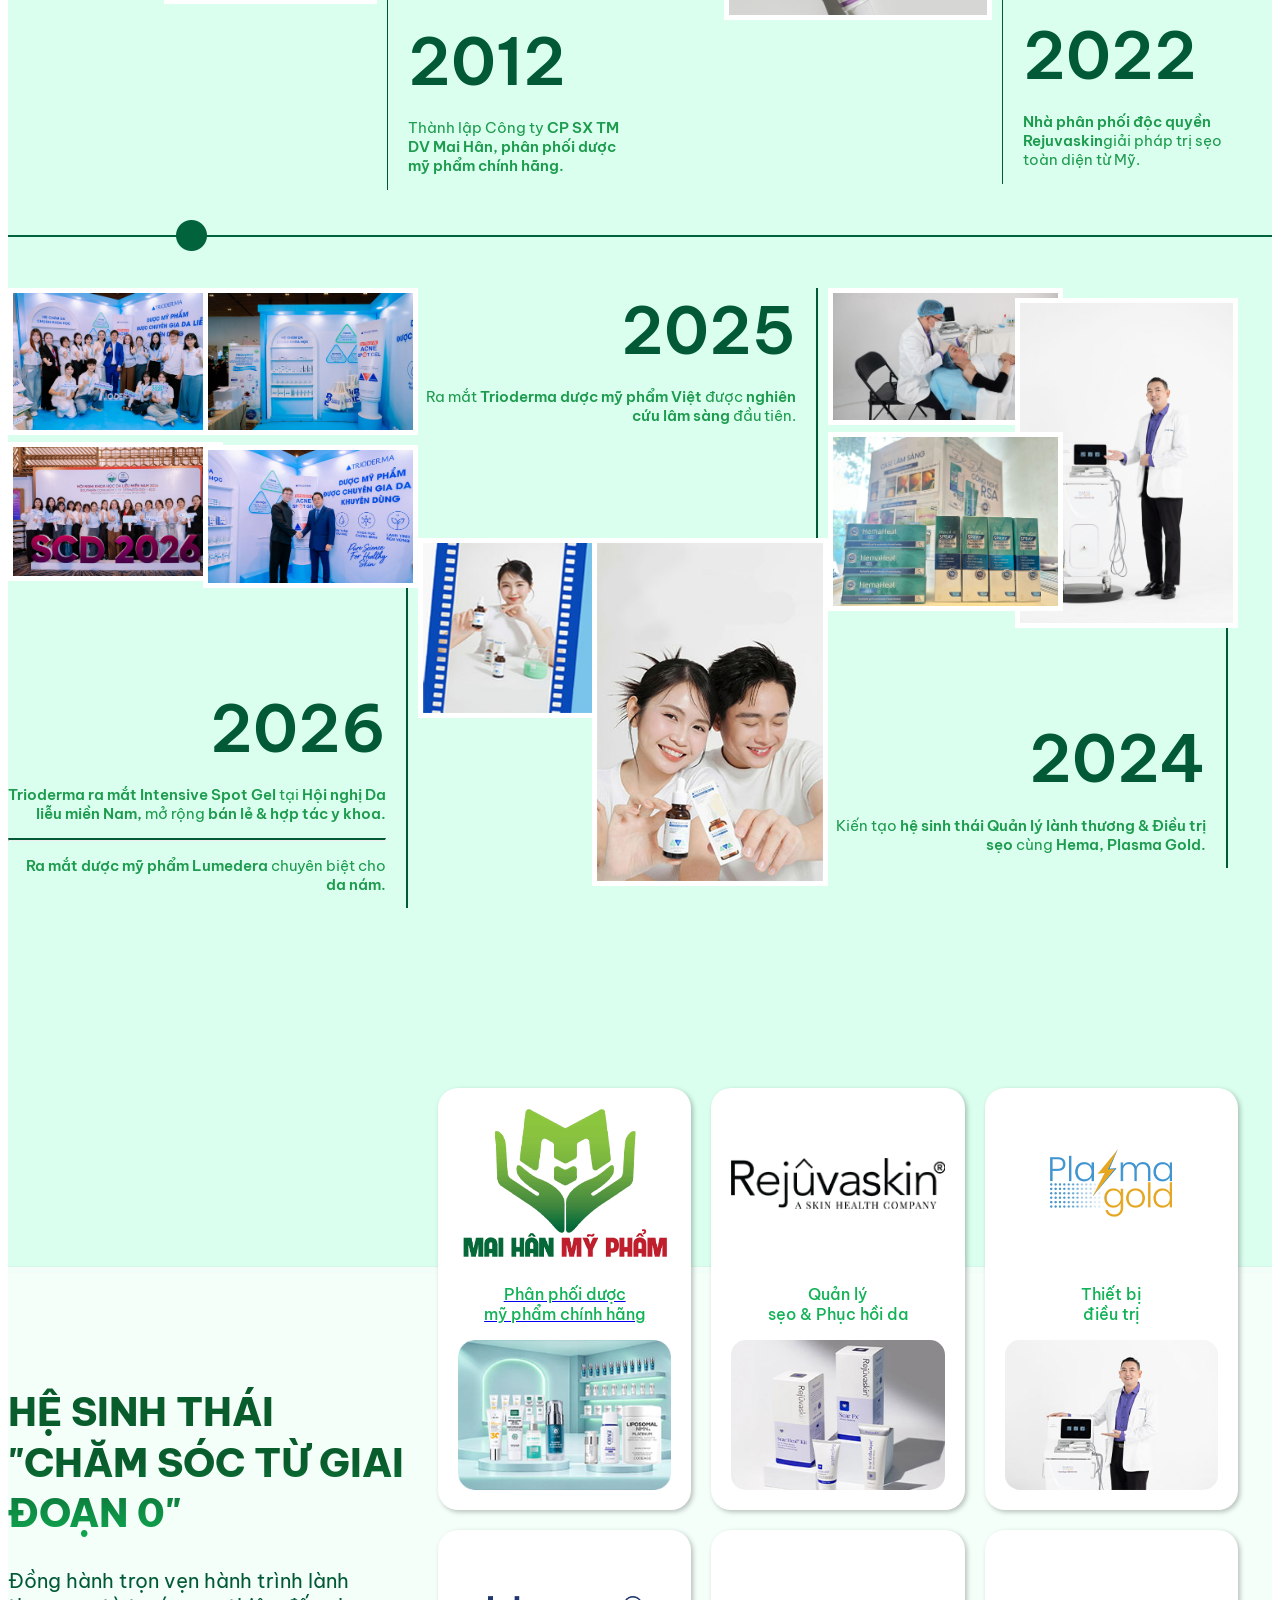
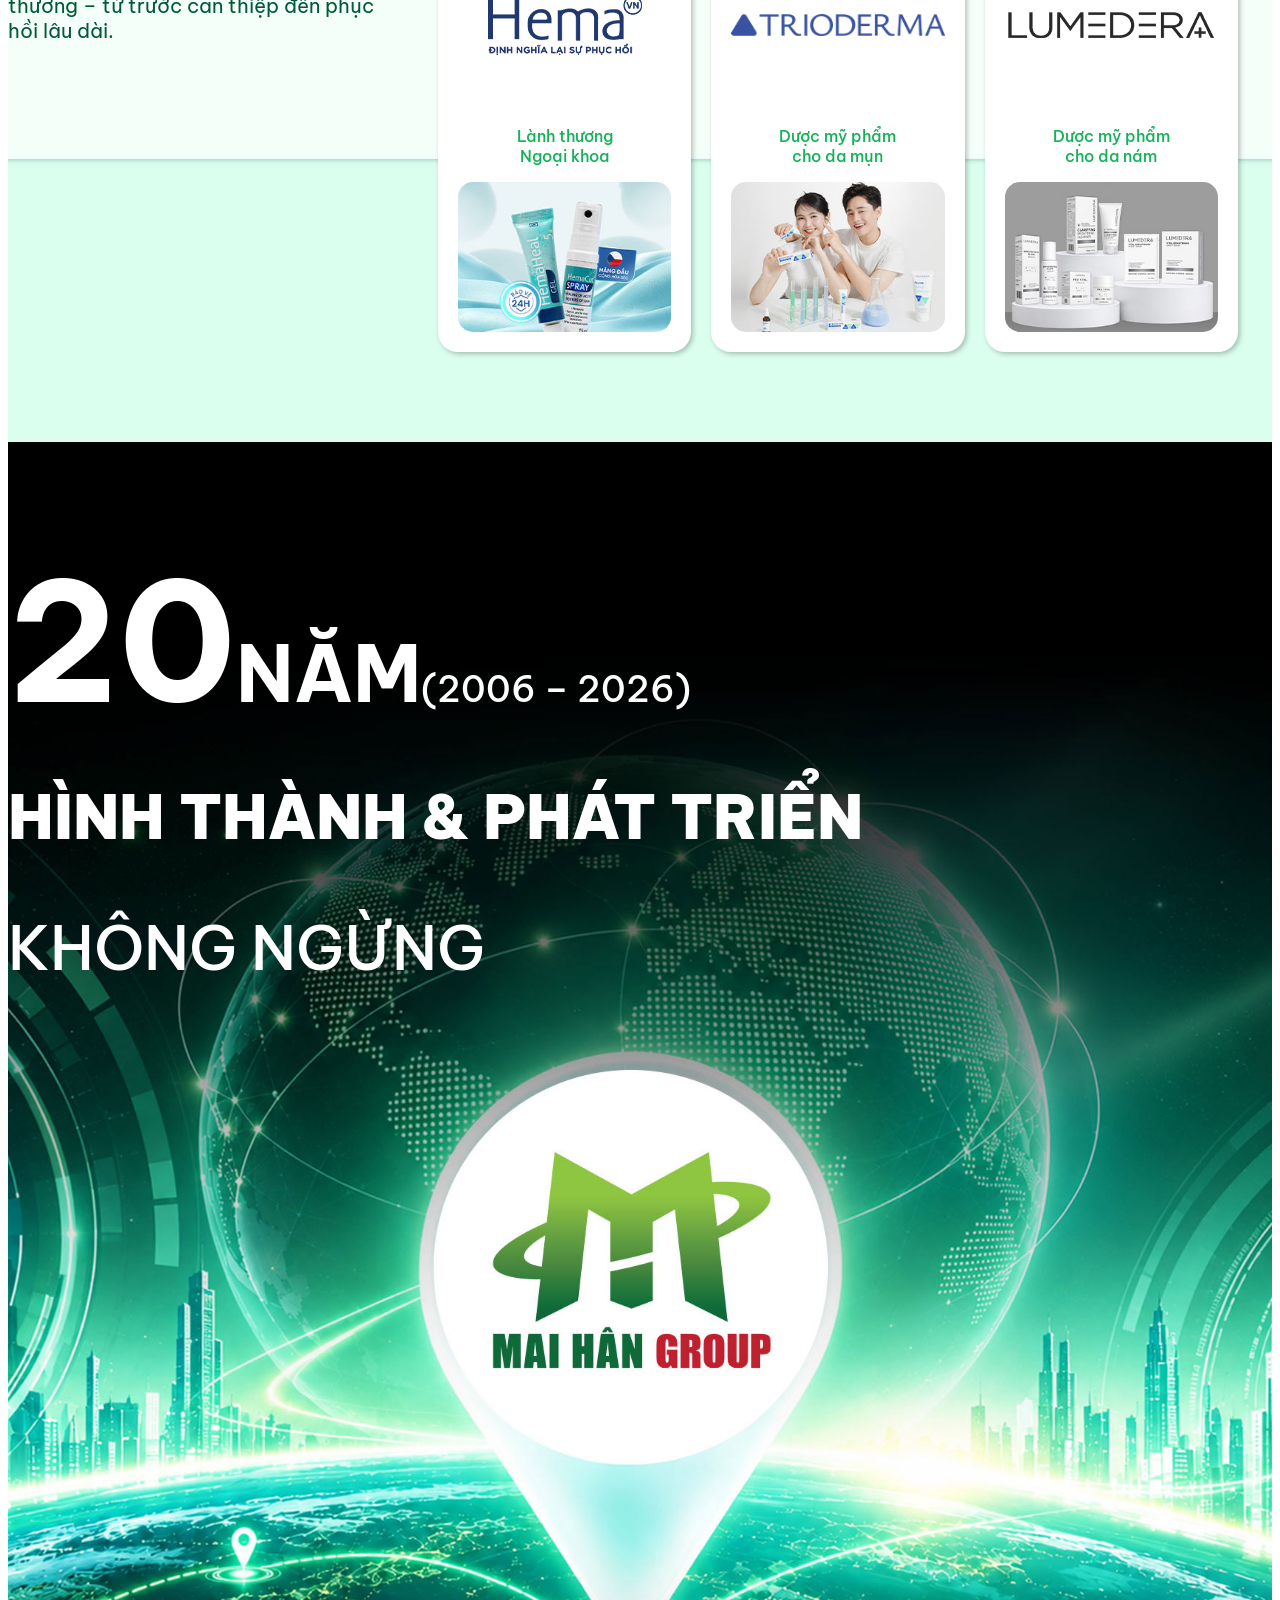
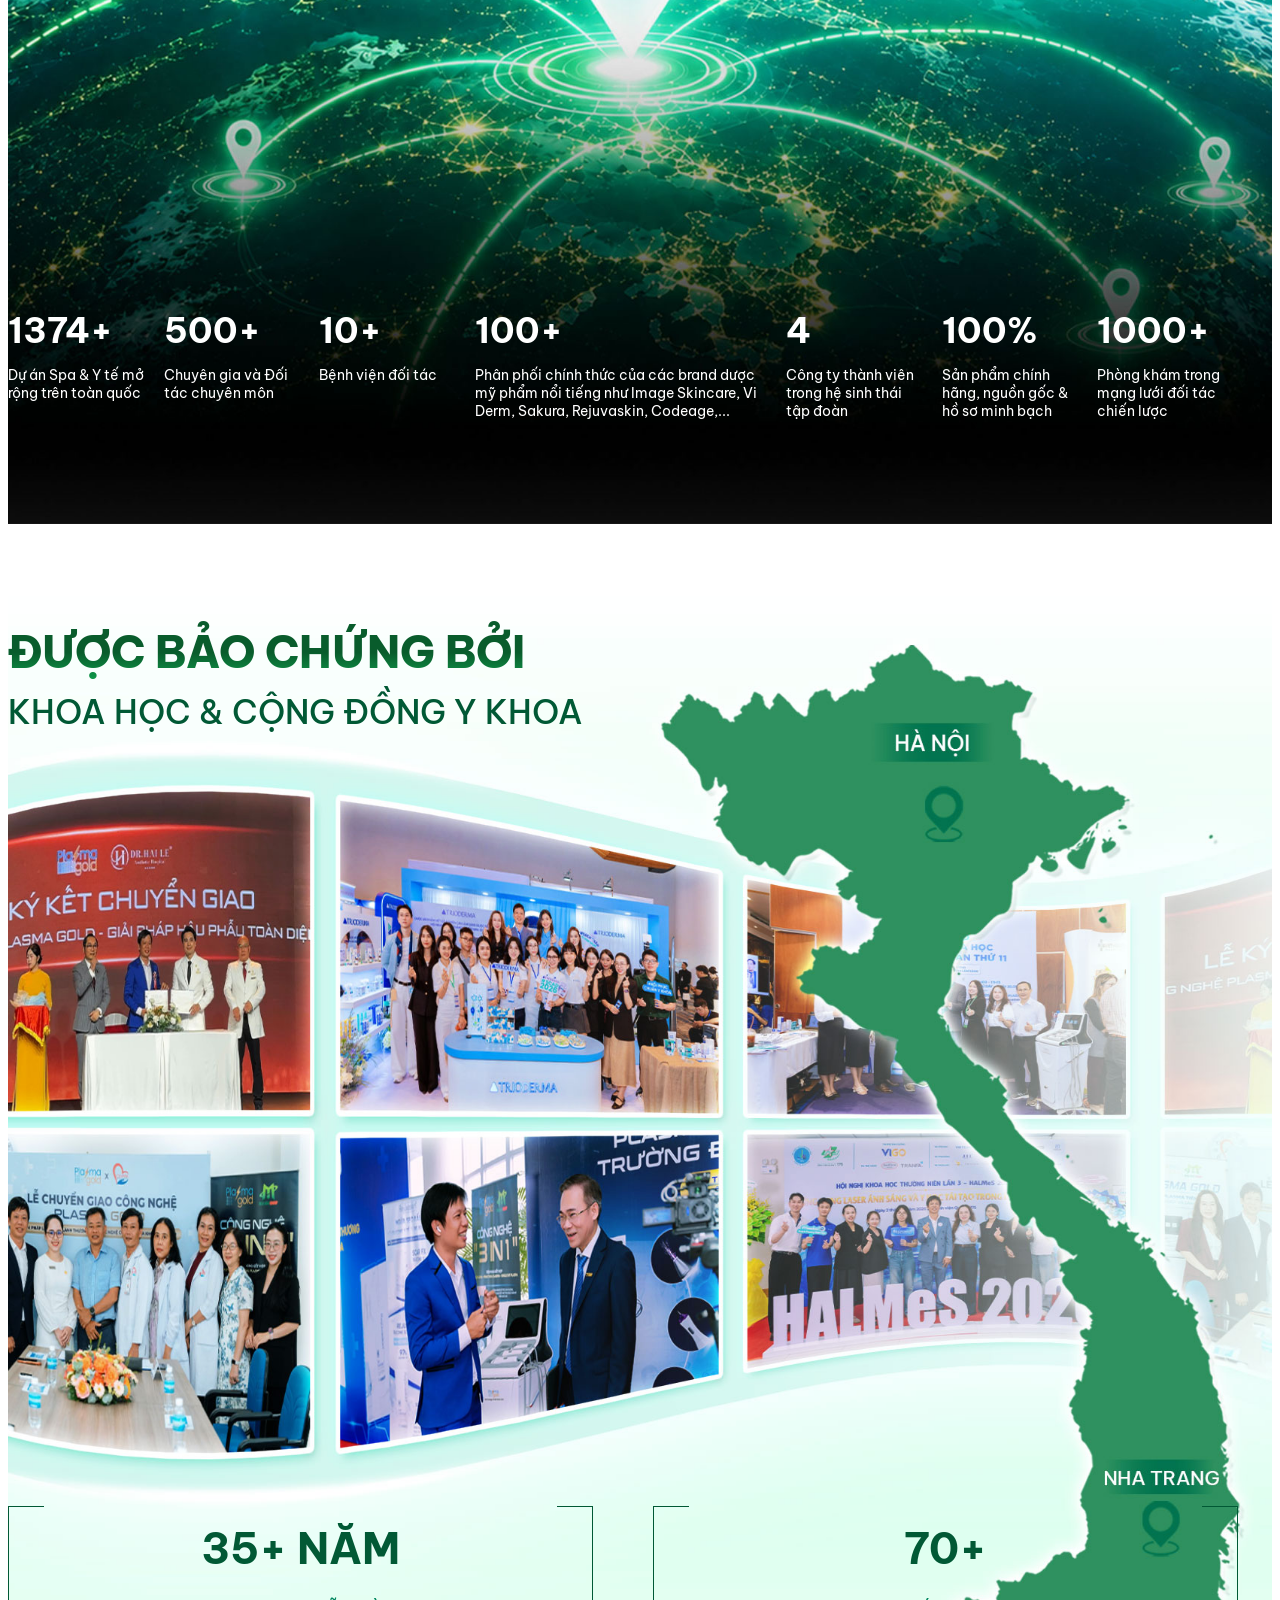
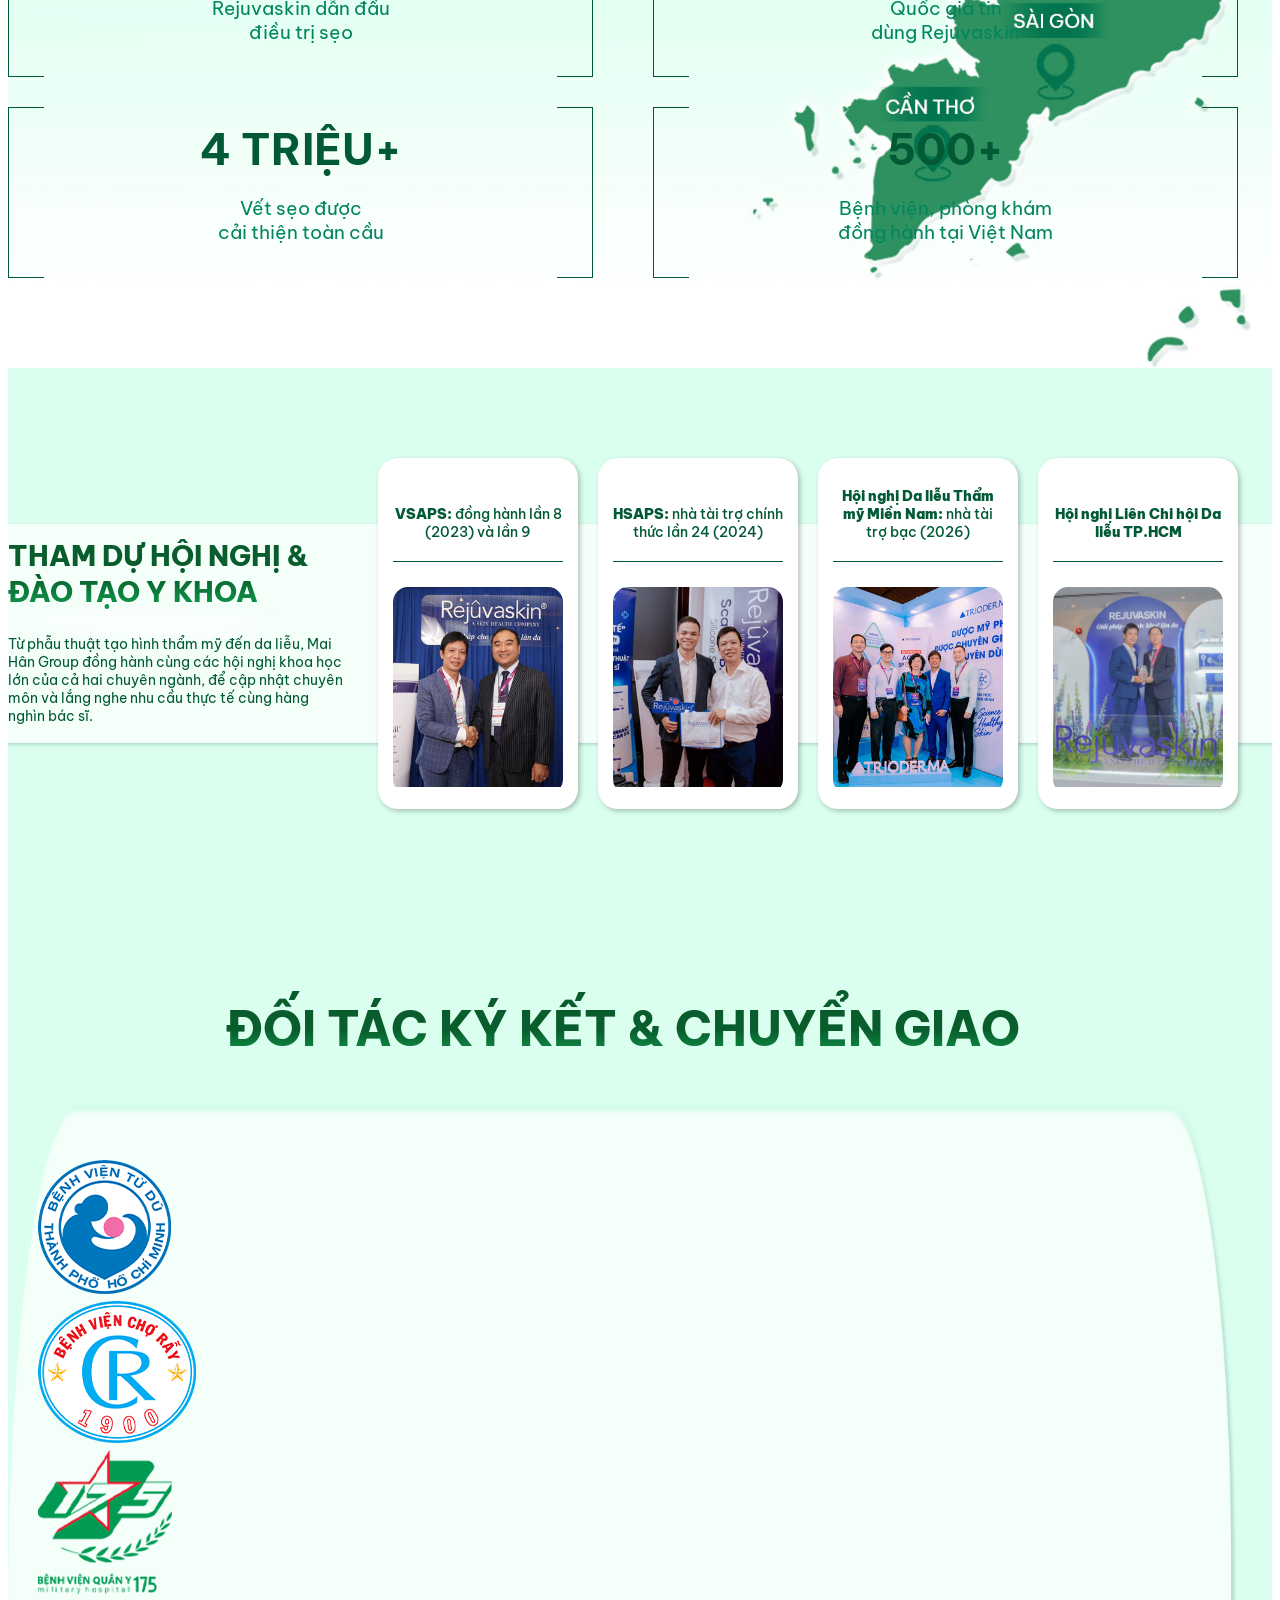
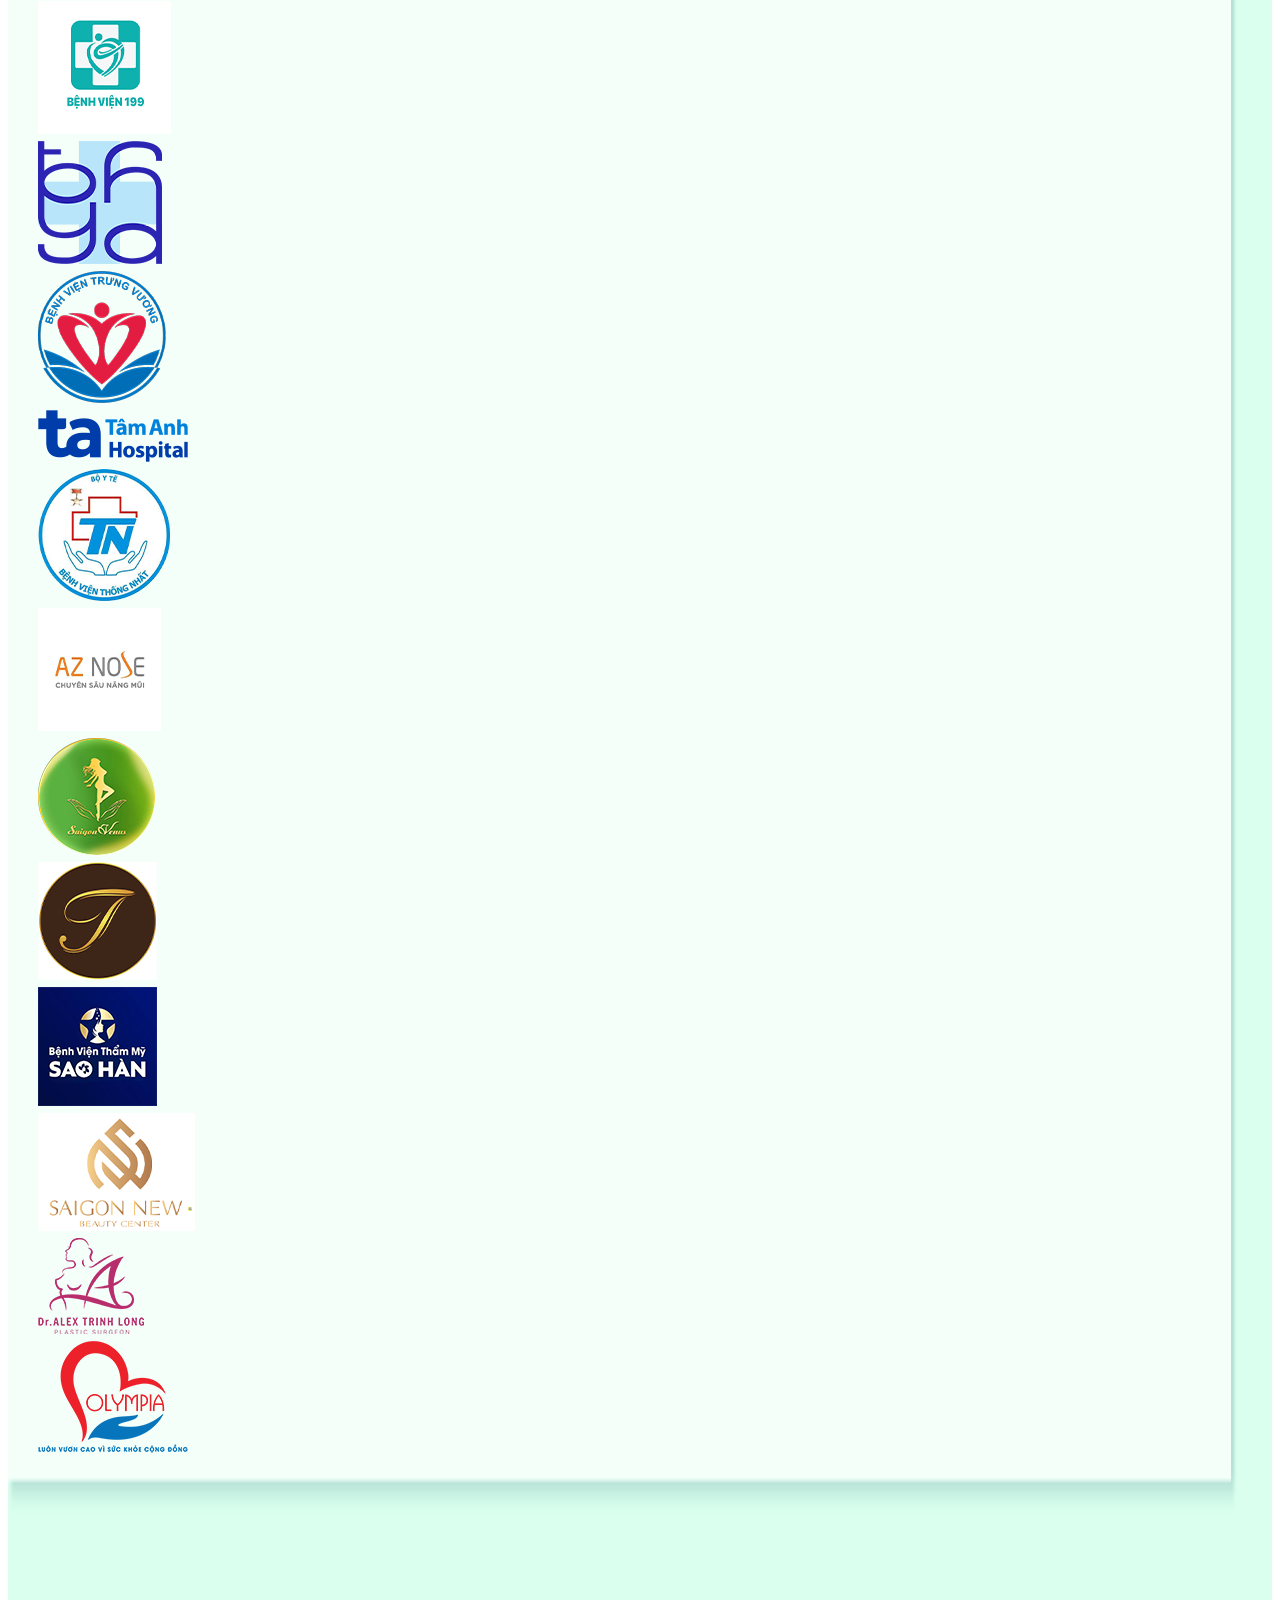
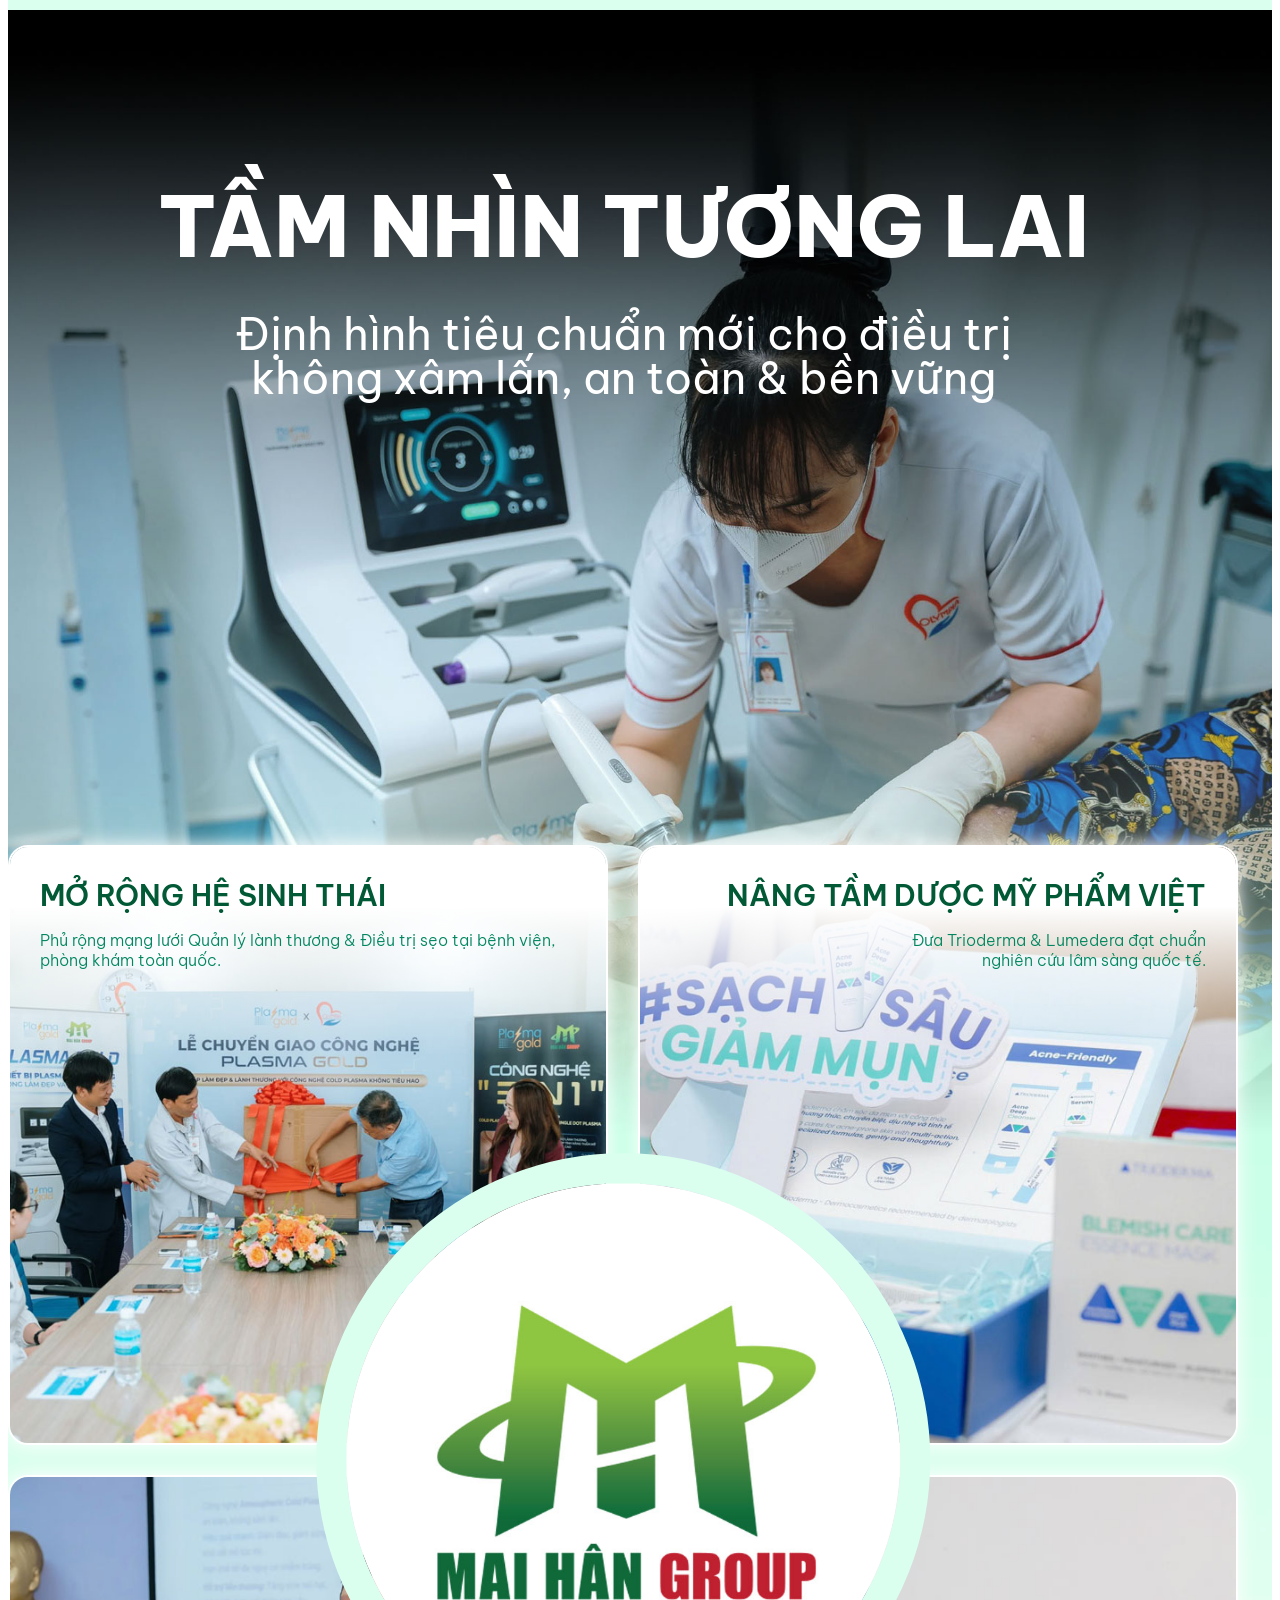
==== commit 5abdae1f: "four Co-authored-by: Copilot <223556219+Copilot@users.noreply.github.com>" ====
--- a/ldp_mhg.html
+++ b/ldp_mhg.html
@@ -21,7 +21,6 @@
 	<link href="vendor/bootstrap-rating.css" rel="stylesheet">
 	<link href="vendor/odometer-theme-minimal.min.css" rel="stylesheet">
 	<link href="vendor/animate.css" rel="stylesheet">
-	<link rel="stylesheet" type="text/css" href="css/ldp.css">
 	<link rel="stylesheet" type="text/css" href="css/ldp_mhg.css">
 	<link rel="stylesheet" type="text/css" href="css/font-awesome/css/font-awesome.min.css">
 </head>
--- a/css/ldp_mhg.css
+++ b/css/ldp_mhg.css
@@ -1,3 +1,4 @@
+@import "ldp.css";
 .ldp_mhg {
   color: var(--color-racing-green);
   font-size: clamp(26px, 1.77083333vw, 34px);
